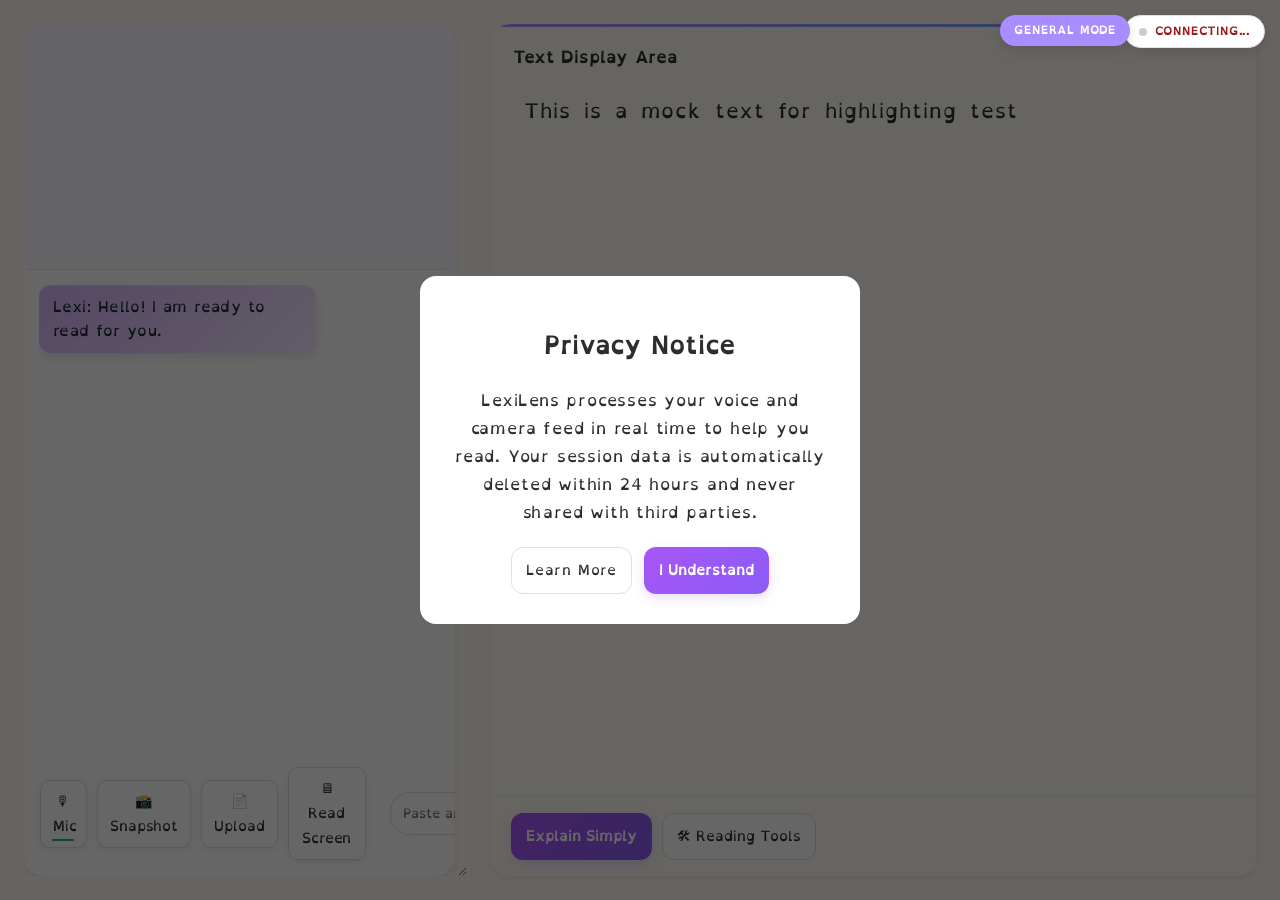
==== frontend/index.html @ 8f3a51e4 "update" ====
<!DOCTYPE html>
<html lang="en">

<head>
  <meta charset="UTF-8">
  <meta name="viewport" content="width=device-width, initial-scale=1.0">
  <title>LexiLens UI</title>

  <meta http-equiv="Content-Security-Policy" content="
default-src 'self';
img-src 'self' blob: data:;
media-src 'self' blob: mediastream:;
connect-src 'self'
http://127.0.0.1:8000
ws://127.0.0.1:8000
http://localhost:8000
ws://localhost:8000
http://127.0.0.1:5500
ws://127.0.0.1:5500;
script-src 'self' 'unsafe-inline';
style-src 'self' 'unsafe-inline';
">

  <link rel="stylesheet" href="style.css">
</head>

<body>
  <!-- Privacy Modal -->
  <div id="privacy-modal" class="modal">
    <div class="modal-content">
      <h2>Privacy Notice</h2>
      <p>
        LexiLens processes your voice and camera feed in real time to help you read.
        Your session data is automatically deleted within 24 hours and never shared with third parties.
      </p>
      <div class="modal-actions">
        <a href="https://example.com/privacy" target="_blank" class="btn-outline">Learn More</a>
        <button id="consent-btn" class="btn-primary">I Understand</button>
      </div>
    </div>
  </div>
  <div id="app" class="theme-nano">
    <div id="status-indicator" class="status-offline">Connecting...</div>
    <div id="mode-badge" class="mode-badge">General Mode</div>
    <div class="main-layout">
      <!-- Left Panel (Resizable) -->
      <div class="left-panel">
        <!-- Unified Left Card -->
        <div class="card unified-card left-unified-card">
          
          <!-- Top: Camera Feed -->
          <div class="camera-feed unified-camera">
            <div id="inline-error" class="inline-error"></div>
            <div id="snapshot-thumb" class="snapshot-thumb">
              <img id="snapshot-img" src="" alt="Snapshot Thumbnail">
            </div>
            <video id="video" autoplay muted></video>
          </div>

          <!-- Middle: Chat Log -->
          <div class="chat-history unified-chat">
            <div class="chat-scroll" id="chat-scroll">
              <div class="chat-message ai">Lexi: Hello! I am ready to read for you.</div>
            </div>
          </div>

          <!-- Bottom: Camera Controls -->
          <div class="camera-controls">
            <div class="controls-left">
              <button id="mic-btn" class="btn mic-btn" aria-label="Mic">🎙 Mic</button>
              <button id="snapshot-btn" class="btn" aria-label="Snapshot">📸 Snapshot</button>
              <button id="upload-btn" class="btn" aria-label="Upload">📄 Upload</button>
              <button id="screen-reader-btn" class="btn" aria-label="Read Screen">🖥 Read Screen</button>
              <input type="file" id="file-input" style="display: none;">
            </div>
            
            <!-- URL Input Integration -->
            <div class="url-control-group" style="flex: 1; display: flex; gap: 8px; margin: 0 12px;">
              <input type="url" id="url-input" placeholder="Paste article link here..." 
                     style="flex: 1; padding: 8px 12px; border-radius: 20px; border: 1px solid var(--border); font-family: inherit;">
              <button id="url-submit-btn" class="btn-primary" style="padding: 8px 16px; border-radius: 20px; white-space: nowrap;">Load Link</button>
            </div>

            <div class="controls-right">
              <div class="mode-wrapper">
                <button id="mode-toggle" class="btn">⚙ Mode</button>
                <div class="mode-dropdown" id="mode-dropdown">
                  <div data-mode="book">Book</div>
                  <div data-mode="form">Form</div>
                  <div data-mode="study">Study</div>
                  <div data-mode="write">Write</div>
                </div>
              </div>
            </div>
          </div>

        </div>
      </div>

      <!-- Right Panel -->
      <div class="right-panel">
        <!-- Unified Right Card -->
        <div class="card unified-card right-unified-card">
          
          <!-- Text Display Area -->
          <div class="text-display unified-text">
            <div class="panel-header" style="display: flex; justify-content: space-between; align-items: center; margin-bottom: 12px;">
              <div class="panel-title" style="margin-bottom: 0;">Text Display Area</div>
              <div class="view-toggle" style="display: none;" id="view-toggle-container">
                <button id="view-original-btn" class="btn-outline active-toggle" style="padding: 4px 8px; font-size: 12px;">📄 Original Text</button>
                <button id="view-analyzed-btn" class="btn-outline" style="padding: 4px 8px; font-size: 12px;">📝 Summary Notes</button>
              </div>
            </div>
            <div id="reading-text" style="position: relative;">
              <p>The recognized text will appear here.</p>
            </div>

            <!-- Dictation Mode UI -->
            <div id="dictation-area" class="dictation-area hidden">
              <div id="dictation-text-display" class="dictation-text">Waiting for dictation...</div>
              <div class="dictation-actions">
                <button id="dictation-clear-btn" class="btn-outline">🗑 Clear</button>
                <button id="dictation-copy-btn" class="btn-primary">📋 That's good</button>
                <button id="dictation-stop-btn" class="btn-outline">⏹ Stop</button>
              </div>
            </div>
            
            <!-- Selection Popup Button -->
            <div id="selection-popup" class="selection-popup">
              <button id="explain-selection-btn">🌟 Explain This</button>
            </div>
          </div>

          <!-- Control Buttons -->
          <div class="control-bar toolbar unified-toolbar">
            <button id="explain-btn" class="btn-primary">Explain Simply</button>
            <button id="reading-tools-btn" class="btn-outline">🛠 Reading Tools</button>
            
            <!-- Sliding Tools Panel -->
            <div id="reading-tools-panel" class="tools-panel hidden">
              <button id="focus-mode-toggle" class="btn-outline" title="Dim surrounding text">🎯 Focus Mode</button>
              <button id="ruler-toggle" class="btn-outline" title="Toggle Reading Ruler">📏 Ruler</button>
              <button id="bionic-toggle" class="btn-outline" title="Toggle Bionic Reading">📖 Bionic</button>
              <button id="font-increase" class="btn-outline">A+</button>
              <button id="font-decrease" class="btn-outline">A-</button>
              
              <div class="speed-control-wrapper" title="Voice Playback Speed">
                <div id="speed-indicator" class="speed-indicator">▶ Normal</div>
                <select id="voice-speed-select" class="btn-outline" style="padding: 9px 24px 9px 12px; appearance: none; cursor: pointer;">
                  <option value="0.7">🐢 Slow (0.7x)</option>
                  <option value="1.0" selected>▶ Normal (1.0x)</option>
                  <option value="1.2">🐇 Fast (1.2x)</option>
                  <option value="1.5">🚀 Extra Fast (1.5x)</option>
                </select>
              </div>

              <div class="color-switcher" title="Background Color">
                <button class="color-dot" data-color="#FFFDF7" style="background:#FFFDF7;" title="Cream"></button>
                <button class="color-dot" data-color="#F0F7FF" style="background:#F0F7FF;" title="Light Blue"></button>
                <button class="color-dot" data-color="#F0FFF4" style="background:#F0FFF4;" title="Light Green"></button>
                <button class="color-dot" data-color="#FFF5F5" style="background:#FFF5F5;" title="Light Pink"></button>
                <button class="color-dot" data-color="#FFFFF0" style="background:#FFFFF0;" title="Light Yellow"></button>
              </div>
            </div>
          </div>

        </div>
      </div>
    </div>
  </div>

  <div id="reading-ruler"></div>
  <script src="script.js"></script>
</body>

</html>
---- frontend/style.css ----
@font-face {
  font-family: 'OpenDyslexic';
  src: url('OpenDyslexic-Regular.woff') format('woff');
  font-weight: normal;
  font-style: normal;
  font-display: swap;
}

:root {
  --bg: #FFF8F0;
  --panel: #FFFFFF;
  --text-strong: #2d2d2d;
  --text-subtle: #5a5a5a;
  --border: #E5E0D8;

  --g1: #A98CFF;
  --g2: #6EA8FF;

  --radius-lg: 20px;
  --shadow-1: 0 2px 6px rgba(0,0,0,0.06);
  --shadow-2: 0 10px 20px rgba(17, 24, 39, 0.06);

  --dyslexic-font: 'OpenDyslexic', 'Comic Sans MS', 'Trebuchet MS', sans-serif;
}


/* ================= RESET & BASE ================= */
body {
  margin: 0;
  font-family: var(--dyslexic-font);
  background: var(--bg);
  color: var(--text-strong);
  letter-spacing: 0.05em;
  -webkit-font-smoothing: antialiased;
  -moz-osx-font-smoothing: grayscale;
}

/* ================= MAIN LAYOUT ================= */
.main-layout {
  display: flex;
  gap: 24px;
  padding: 24px;
  height: 100vh;
  box-sizing: border-box;
  overflow: hidden;
}

/* ================= LEFT PANEL (Resizable) ================= */
.left-panel {
  display: flex;
  flex-direction: column;
  width: 35%; /* Default width */
  min-width: 250px; /* Prevent shrinking too much */
  max-width: 60%; /* Prevent expanding too much */
  resize: horizontal; /* Enables native dragging on the right edge */
  overflow: auto; /* Required for resize to work */
  padding-right: 12px; /* Breathing room for the drag handle */
}

/* ================= RIGHT PANEL ================= */
.right-panel {
  display: flex;
  flex-direction: column;
  flex: 1; /* Takes up remaining space */
  min-width: 0;
  height: 100%;
}

/* ================= UNIFIED CARDS ================= */
.unified-card {
  display: flex;
  flex-direction: column;
  background: #ffffff;
  border-radius: var(--radius-lg);
  box-shadow: var(--shadow-1);
  height: 100%;
  overflow: hidden;
}

    

.right-unified-card {
  background: #FFFDF7; /* Warmer background for reading */
}

/* ================= CAMERA CARD (Now just content) ================= */
.unified-camera {
  padding: 16px 16px 4px 16px; /* Top, Right, Bottom, Left. Bottom is smaller because chat is below it */
}

.camera-feed {
  position: relative;
  display: grid;
  place-items: center;
  border-radius: 12px;
  overflow: hidden;
  background: #FAFBFF;
  aspect-ratio: 16 / 9;
}
.camera-feed { box-shadow: 0 1px 0 rgba(0,0,0,0.06); }
.camera-feed::after { display:none; }

#video {
  width: 100%;
  height: 100%;
  object-fit: contain;
  background: #FAFBFF;
  border-radius: 16px;
}

/* ================= OVERLAY BUTTONS ================= */
.camera-overlay { position: static; bottom: auto; left: auto; }

.btn {
  min-height: 44px;
  padding: 10px 14px;
  border-radius: 14px;
  border: 1px solid var(--border);
  cursor: pointer;
  font-size: 14px;
  font-family: var(--dyslexic-font);
  background: #fff;
  color: var(--text-strong);
  box-shadow: var(--shadow-1);
  transition: background .2s ease, border-color .2s ease, transform .12s ease;
}
.btn:hover {
  background: linear-gradient(120deg, #F2EDFF, #ECF4FF);
  border-color: #DAD5FF;
  transform: translateY(-1px);
}

.mic-btn {
  background: #fff;
  border: 1px solid var(--border);
  color: var(--text-strong);
  position: relative;
  overflow: hidden;
  transition: transform .2s ease, background .2s ease, border-color .2s ease, color .2s ease;
}
.mic-btn::before {
  content: "";
  position: absolute;
  bottom: 6px;
  left: 50%;
  width: 22px;
  height: 2px;
  background: #10b981;
  border-radius: 4px;
  transform: translateX(-50%);
  transition: all .08s linear;
}
.mic-btn.recording {
  background: #F6FFFA;
  border-color: #BBF7D0;
  color: #065f46;
  box-shadow:
    0 0 0 3px rgba(16,185,129,0.08),
    var(--shadow-1);
}
.mic-btn.recording::before {
  height: calc(2px + (var(--energy, 0) * 16px));
  opacity: 0.9;
}

.mic-btn.silent::before {
  height: 2px !important;
  opacity: 0.5;
}
@keyframes pulse {
  0%   { transform: translateX(-50%) scale(1);   opacity: .35; }
  50%  { transform: translateX(-50%) scale(1.8); opacity: .8;  }
  100% { transform: translateX(-50%) scale(1);   opacity: .35; }
}

.camera-frame {
  background: #fff;
  border-radius: 16px;
  padding: 12px 12px 10px;
  display: grid;
  grid-template-rows: minmax(0, 1fr) auto;
  gap: 10px;
  width: 100%;
}

/* ================= RIGHT PANEL ================= */
.right-panel {
  display: flex;
  flex-direction: column;
  gap: 12px;
  min-height: 0;
  padding-top: 0;
}

.panel-title {
  font-weight: bold;
  font-size: 16px;
  margin-bottom: 12px;
}

/* ================= TEXT DISPLAY (Phase 2 Formats) ================= */
.text-display {
  position: relative;
  padding: 20px 22px 24px;
  flex: 1;
  display: flex;
  flex-direction: column;
  overflow-y: auto;
  overflow-x: hidden; /* Prevent horizontal scroll from overflowing tooltips */
}

#reading-text {
  font-family: var(--dyslexic-font);
  font-size: 20px;
  line-height: 1.8;
  max-width: 700px;
  margin: 0;
  padding: 10px;
  min-height: 150px;
  letter-spacing: 0.05em;
  word-spacing: 0.1em;
  transition: background 0.2s, outline 0.2s;
}

#reading-text.dragover {
  background: rgba(169, 140, 255, 0.1);
  outline: 2px dashed #A98CFF;
  border-radius: 8px;
}

.text-display::before {
  content: "";
  position: absolute;
  top: 0; left: 0; right: 0; height: 3px;
  border-radius: var(--radius-lg) var(--radius-lg) 0 0;
  background: linear-gradient(90deg, var(--g1), var(--g2));
}

/* Word spans — more clickable area for dyslexic users */
.word {
  padding: 2px 1px;
  cursor: pointer;
  border-radius: 4px;
  transition: background 0.15s ease;
  position: relative; /* Anchor for tooltips */
}
.word:hover {
  background: rgba(169, 140, 255, 0.1);
}

/* Bionic Reading bolding */
.word b {
  font-weight: 700;
  color: #111; /* Slightly darker than normal text for better contrast */
}

/* ================= CHAT HISTORY ================= */
.chat-history {
  padding: 15px 15px 15px 15px;
  display: flex;
  flex-direction: column;
  flex: 1;
  min-height: 0;
  overflow: hidden;
  border-top: 1px solid rgba(0,0,0,0.05); /* Separator inside left card */
}

.chat-scroll {
  flex: 1;
  overflow-y: auto;
  display: flex;
  flex-direction: column;
  gap: 12px;
  scroll-behavior: smooth;
}

/* ================= CHAT MESSAGES BASE ================= */
.chat-message {
  padding: 10px 14px;
  border-radius: 12px;
  max-width: 62%;
  font-size: 15px;
  line-height: 1.6;
  letter-spacing: 0.03em;
  word-wrap: break-word;
  animation: fadeIn 0.25s ease;
  transition: all 0.2s ease;
  box-shadow: 0 2px 8px rgba(0,0,0,0.06);
  margin: 0;
}

/* ================= AI BUBBLE (left) ================= */
.chat-message.ai {
  align-self: flex-start;
  margin-right: auto;
  margin-left: 0;
  background: linear-gradient(135deg, #d8b4fe 0%, #f3e8ff 100%);
  color: #1f2933;
  box-shadow:
    inset 0 1px 2px rgba(255,255,255,0.3),
    0 3px 10px rgba(0,0,0,0.1);
  backdrop-filter: blur(4px);
}

/* ================= USER BUBBLE (right) ================= */
.chat-message.user {
  align-self: flex-end;
  margin-left: auto;
  margin-right: 0;
  background: rgba(75,85,99,0.2);
  color: #1f2933;
  backdrop-filter: blur(6px);
  -webkit-backdrop-filter: blur(6px);
  box-shadow:
    inset 0 1px 2px rgba(255,255,255,0.2),
    0 3px 10px rgba(0,0,0,0.1);
}

/* ================= HOVER EFFECT ================= */
.chat-message:hover {
  transform: translateY(-1px) scale(1.01);
  box-shadow: 0 4px 12px rgba(0,0,0,0.15);
}

/* ================= FADE-IN ANIMATION ================= */
@keyframes fadeIn {
  from { opacity: 0; transform: translateY(4px); }
  to   { opacity: 1; transform: translateY(0); }
}

/* ================= SCROLLBAR ================= */
.chat-history::-webkit-scrollbar {
  width: 8px;
}
.chat-history::-webkit-scrollbar-thumb {
  background: rgba(0,0,0,0.2);
  border-radius: 4px;
}
.text-display::-webkit-scrollbar {
  width: 8px;
}
.text-display::-webkit-scrollbar-thumb {
  background: rgba(0,0,0,0.2);
  border-radius: 4px;
}


/* ================= ACTIVE WORD HIGHLIGHT ================= */
.active-word {
  background: #F9E79F;
  border-radius: 3px;
  transition: 0.15s;
}

/* ================= ACTIVE SENTENCE HIGHLIGHT ================= */
.sentence {
  display: inline;
  transition: background 0.3s ease, box-shadow 0.3s ease, opacity 0.3s ease, transform 0.3s ease;
  border-radius: 6px;
  padding: 2px 0;
}

.active-sentence {
  background: linear-gradient(135deg, rgba(169, 140, 255, 0.15), rgba(110, 168, 255, 0.15));
  box-shadow: 0 0 0 4px rgba(169, 140, 255, 0.08);
  border-radius: 6px;
  padding: 2px 4px;
}

/* ================= FOCUS MODE (Dyslexia/ADHD) ================= */
.text-display.focus-mode-active .sentence {
  opacity: 0.25; /* Dim all sentences by default */
  filter: blur(0.5px); /* Slight blur reduces cognitive distraction */
}

/* Brighten the active sentence, or whatever sentence the user hovers over */
.text-display.focus-mode-active .sentence.active-sentence,
.text-display.focus-mode-active .sentence:hover {
  opacity: 1 !important;
  filter: blur(0) !important;
  transform: scale(1.02);
  display: inline-block; /* Required for transform scale to work on text */
  margin: 0 4px; /* Compensate for the scale so text doesn't overlap violently */
}

/* ================= CONTROL BAR ================= */
.unified-toolbar {
  position: relative; /* Anchor for the sliding panel */
}

.control-bar {
  display: flex;
  gap: 10px;
  margin-top: auto;
  padding: 16px 20px;
  border-top: 1px solid rgba(0,0,0,0.05); /* Separator from text area */
  background: #FFFDF7;
  z-index: 10;
}

/* ================= SLIDING TOOLS PANEL ================= */
.tools-panel {
  display: flex;
  gap: 10px;
  position: absolute;
  bottom: 100%; /* Sits exactly above the control bar */
  left: 0;
  width: 100%;
  padding: 16px 20px;
  background: #ffffff;
  border-top: 1px solid var(--border);
  box-shadow: 0 -4px 12px rgba(0,0,0,0.05);
  border-radius: 16px 16px 0 0;
  box-sizing: border-box;
  
  /* Sliding Animation */
  transform: translateY(10px);
}

.hidden {
  display: none !important;
}

.tools-panel.active {
  transform: translateY(0);
  opacity: 1;
  pointer-events: auto;
  visibility: visible;
}

.btn-primary {
  padding: 10px 14px;
  border-radius: 12px;
  border: 1px solid transparent;
  background: linear-gradient(135deg, #a855f7 0%, #8b5cf6 100%);
  color: white;
  cursor: pointer;
  font-size: 14px;
  font-family: var(--dyslexic-font);
  font-weight: bold;
  box-shadow: 0 4px 12px rgba(139, 92, 246, 0.2);
  transition: transform .15s ease, box-shadow .15s ease;
}
.btn-primary:hover {
  transform: translateY(-2px);
  box-shadow: 0 6px 16px rgba(139, 92, 246, 0.3);
}

.btn-outline {
  padding: 10px 14px;
  border-radius: 12px;
  border: 1px solid var(--border);
  background: #fff;
  color: var(--text-strong);
  cursor: pointer;
  font-size: 14px;
  font-family: var(--dyslexic-font);
  font-weight: 500;
  transition: background .2s ease, border-color .2s ease, transform .12s ease;
}
.btn-outline:hover {
  background: linear-gradient(120deg, #F2EDFF, #ECF4FF);
  border-color: #DAD5FF;
}

.btn-outline.active-toggle {
  background: #F2EDFF;
  border-color: #DAD5FF;
  color: #6d28d9;
}

.mode-wrapper {
  position: relative;
}

.mode-dropdown {
  position: absolute;
  bottom: 60px;
  left: 0;
  background: #fff;
  border: 1px solid var(--border);
  border-radius: 14px;
  padding: 8px;
  display: none;
  flex-direction: column;
  min-width: 140px;
  box-shadow: var(--shadow-2);
}
.mode-dropdown div {
  padding: 8px 10px;
  color: var(--text-strong);
  cursor: pointer;
  font-size: 14px;
  border-radius: 8px;
}
.mode-dropdown div:hover {
  background: linear-gradient(120deg, #F2EDFF, #ECF4FF);
}

/* ===== Snapshot thumbnail ===== */
#snapshot-thumb {
  position: absolute;
  top: 10px;
  right: 10px;
  width: 230px;
  height: 170px;
  overflow: hidden;
  display: none;
  z-index: 100;
  border-radius: 12px;
  border: 1px solid transparent;
  background:
    linear-gradient(#fff, #fff) padding-box,
    linear-gradient(120deg, var(--g1), var(--g2)) border-box;
  box-shadow: var(--shadow-1);
}
#snapshot-img {
  width: 100%;
  height: 100%;
  object-fit: cover;
}

.modal {
  position: fixed;
  inset: 0;
  background: rgba(0,0,0,0.6);
  display: none;
  justify-content: center;
  align-items: center;
  z-index: 999;
  opacity: 0;
  transition: opacity 0.3s ease;
}

.modal.show {
  display: flex;
  opacity: 1;
}

.modal-content {
  background: white;
  padding: 30px;
  border-radius: 16px;
  width: 380px;
  text-align: center;
  transform: scale(0.9);
  transition: transform 0.3s ease;
}

.modal.show .modal-content {
  transform: scale(1);
}


.inline-error {
  position: absolute;
  top: 12px;
  right: 12px;
  background: rgba(239, 68, 68, 0.9);
  color: white;
  font-size: 12px;
  padding: 6px 10px;
  border-radius: 6px;
  display: none;
  z-index: 200;
  box-shadow: 0 4px 12px rgba(0,0,0,0.25);
  animation: fadeIn 0.2s ease;
}

.camera-controls {
  display: flex;
  align-items: center;
  justify-content: space-between;
  gap: 12px;
  padding: 12px 16px 16px; /* Added breathing room as per user request */
  background: transparent;
  border: none;
  border-radius: 0;
}

.camera-controls .controls-left,
.camera-controls .controls-right {
  display: flex;
  align-items: center;
  gap: 10px;
}

.camera-controls .btn {
  min-height: 40px;
  padding: 8px 12px;
  border-radius: 10px;
}

.camera-controls .mode-wrapper { position: relative; }

/* ================= SMART ANALYSIS (Feature A) ================= */

/* Difficult Word with Tooltip */
.difficult-word {
  position: relative;
  text-decoration: underline;
  text-decoration-color: #A98CFF;
  text-decoration-thickness: 3px;
  text-underline-offset: 4px;
  cursor: help;
  color: #5b21b6;
  font-weight: 600;
  transition: background 0.2s;
  padding: 2px 4px;
  border-radius: 4px;
}

.difficult-word:hover {
  background: rgba(169, 140, 255, 0.25);
  border-radius: 4px;
}

/* Tooltip */
.difficult-word {
  cursor: help;
}
.tooltip {
  visibility: hidden;
  opacity: 0;
  position: fixed; /* Must be fixed since we use getBoundingClientRect values */
  margin-top: 8px; /* Adds space for the arrow */
  background: #1f2933;
  color: #fff;
  text-align: left;
  padding: 10px 14px;
  border-radius: 10px;
  font-size: 14px;
  font-weight: 400;
  line-height: 1.5;
  white-space: normal; /* Allow wrapping */
  width: max-content;
  max-width: 280px; /* Force wrap if too long */
  box-shadow: 0 4px 12px rgba(0,0,0,0.15);
  transition: all 0.2s ease;
  z-index: 1000;
  pointer-events: none;
}

.tooltip::after {
  content: "";
  position: absolute;
  bottom: 100%; /* Arrow points up from the top edge */
  left: var(--arrow-left, 50%); 
  margin-left: var(--arrow-margin, -6px);
  border-width: 6px;
  border-style: solid;
  border-color: transparent transparent #1f2933 transparent;
}

.difficult-word:hover .tooltip {
  visibility: visible;
  opacity: 1;
}

/* View Toggles */
.active-toggle {
  background: linear-gradient(120deg, #F2EDFF, #ECF4FF) !important;
  border-color: #DAD5FF !important;
  font-weight: bold;
}

/* Selection Popup */
.selection-popup {
  position: fixed;
  display: none;
  background: #fff;
  border: 1px solid var(--border);
  box-shadow: 0 4px 15px rgba(0,0,0,0.1);
  border-radius: 12px;
  padding: 4px;
  z-index: 9999;
  transform: translate(-50%, -10px);
  animation: fadeInUp 0.2s ease forwards;
}

@keyframes fadeInUp {
  from { opacity: 0; transform: translate(-50%, 0); }
  to { opacity: 1; transform: translate(-50%, -10px); }
}

.selection-popup button {
  background: none;
  border: none;
  padding: 8px 14px;
  font-size: 13px;
  font-family: var(--dyslexic-font);
  font-weight: 500;
  color: var(--text-strong);
  cursor: pointer;
  border-radius: 8px;
  transition: background 0.2s;
  display: flex;
  align-items: center;
  gap: 6px;
}

.selection-popup button:hover {
  background: linear-gradient(120deg, #F2EDFF, #ECF4FF);
  color: #5b21b6;
}

/* ================= STATUS INDICATOR ================= */
#status-indicator {
  position: fixed;
  top: 15px;
  right: 15px;
  padding: 6px 14px;
  border-radius: 20px;
  font-size: 11px;
  font-weight: 700;
  text-transform: uppercase;
  z-index: 10000;
  box-shadow: 0 4px 12px rgba(0,0,0,0.1);
  display: flex;
  align-items: center;
  gap: 8px;
  background: white;
  border: 1px solid var(--border);
  transition: all 0.3s ease;
  pointer-events: none;
}
#status-indicator::before {
  content: '';
  width: 8px;
  height: 8px;
  border-radius: 50%;
  background: #ccc;
}
.status-online { color: #166534; }
.status-online::before { background: #22c55e; box-shadow: 0 0 8px #22c55e; }
.status-offline { color: #991b1b; }
.status-offline::before { background: #ef4444; }
.status-reconnecting { color: #92400e; }
.status-reconnecting::before { background: #f59e0b; animation: lexi-blink 1s infinite; }
@keyframes lexi-blink {
  0% { opacity: 1; }
  50% { opacity: 0.4; }
  100% { opacity: 1; }
}

/* ================= READING RULER (SCREEN CURTAIN) ================= */
#reading-ruler {
  position: fixed;
  left: 0;
  right: 0;
  height: 50px;
  background: transparent;
  box-shadow: 0 0 0 9999px rgba(0, 0, 0, 0.4); 
  border-top: 2px solid rgba(169, 140, 255, 0.8);
  border-bottom: 2px solid rgba(169, 140, 255, 0.8);
  pointer-events: none;
  z-index: 50;
  display: none; 
}

#reading-ruler.active {
  display: block;
}

/* ================= URL INPUT ================= */
.url-field:focus {
  outline: none;
  border-color: #A98CFF !important;
  box-shadow: 0 0 0 2px rgba(169, 140, 255, 0.2);
}
.url-field {
  transition: all 0.2s ease;
  background: white;
}

/* ================= COLOR SWITCHER ================= */
.color-switcher {
  display: flex;
  gap: 8px;
  align-items: center;
  margin-left: auto; /* Push to the right */
  padding-left: 12px;
  border-left: 1px solid var(--border);
}

.color-dot {
  width: 24px;
  height: 24px;
  border-radius: 50%;
  border: 2px solid var(--border);
  cursor: pointer;
  padding: 0;
  transition: transform 0.2s, box-shadow 0.2s;
  box-shadow: inset 0 2px 4px rgba(0,0,0,0.05);
}

.color-dot:hover {
  transform: scale(1.15);
}

.color-dot.active {
  border-color: #A98CFF;
  box-shadow: 0 0 0 2px rgba(169, 140, 255, 0.3);
}

/* ================= PHASE 3 ADDITIONS ================= */

/* Mode Badge */
.mode-badge {
  position: fixed;
  top: 15px;
  right: 150px; /* Offset from status indicator */
  padding: 6px 14px;
  border-radius: 20px;
  font-size: 11px;
  font-weight: 700;
  text-transform: uppercase;
  z-index: 10000;
  box-shadow: 0 4px 12px rgba(0,0,0,0.1);
  background: #A98CFF;
  color: white;
  transition: all 0.3s ease;
}

.mode-badge.mode-book { background: #8b5cf6; } 
.mode-badge.mode-form { background: #3b82f6; } 
.mode-badge.mode-study { background: #10b981; } 
.mode-badge.mode-write { background: #f59e0b; } 

/* Modal Actions */
.modal-actions {
  display: flex;
  gap: 12px;
  justify-content: center;
  margin-top: 20px;
}

.modal-actions .btn-outline {
  display: inline-flex;
  align-items: center;
  text-decoration: none;
}

/* Speed Indicator */
.speed-indicator {
  font-size: 12px;
  font-weight: bold;
  color: #6d28d9;
  margin-bottom: 4px;
  text-align: center;
}

/* Dictation UI */
.dictation-area {
  margin-top: 20px;
  background: white;
  border-radius: 16px;
  padding: 24px;
  box-shadow: var(--shadow-2);
  border: 1px solid var(--border);
}

.dictation-text {
  font-family: Arial, sans-serif;
  font-size: 22px;
  line-height: 2.0;
  color: #1a1a1a;
  min-height: 120px;
  margin-bottom: 20px;
  white-space: pre-wrap;
}

.dictation-actions {
  display: flex;
  justify-content: flex-end;
  gap: 12px;
}

/* Mobile Responsiveness */
@media (max-width: 768px) {
  .main-layout {
    flex-direction: column;
    height: auto;
    overflow-y: auto;
    padding: 12px;
  }
  
  .left-panel, .right-panel {
    width: 100%;
    max-width: 100%;
    resize: none;
    height: auto;
    padding: 0;
  }
  
  .left-panel { margin-bottom: 16px; }

  #status-indicator, .mode-badge {
    position: static;
    display: inline-flex;
    margin: 5px;
  }
  
  #app {
     padding-top: 60px; /* Space for sticky/static badges */
  }

  .camera-controls {
    flex-direction: column;
    gap: 8px;
    padding: 12px;
  }
  
  .url-control-group {
    width: 100%;
    margin: 8px 0 !important;
  }
}
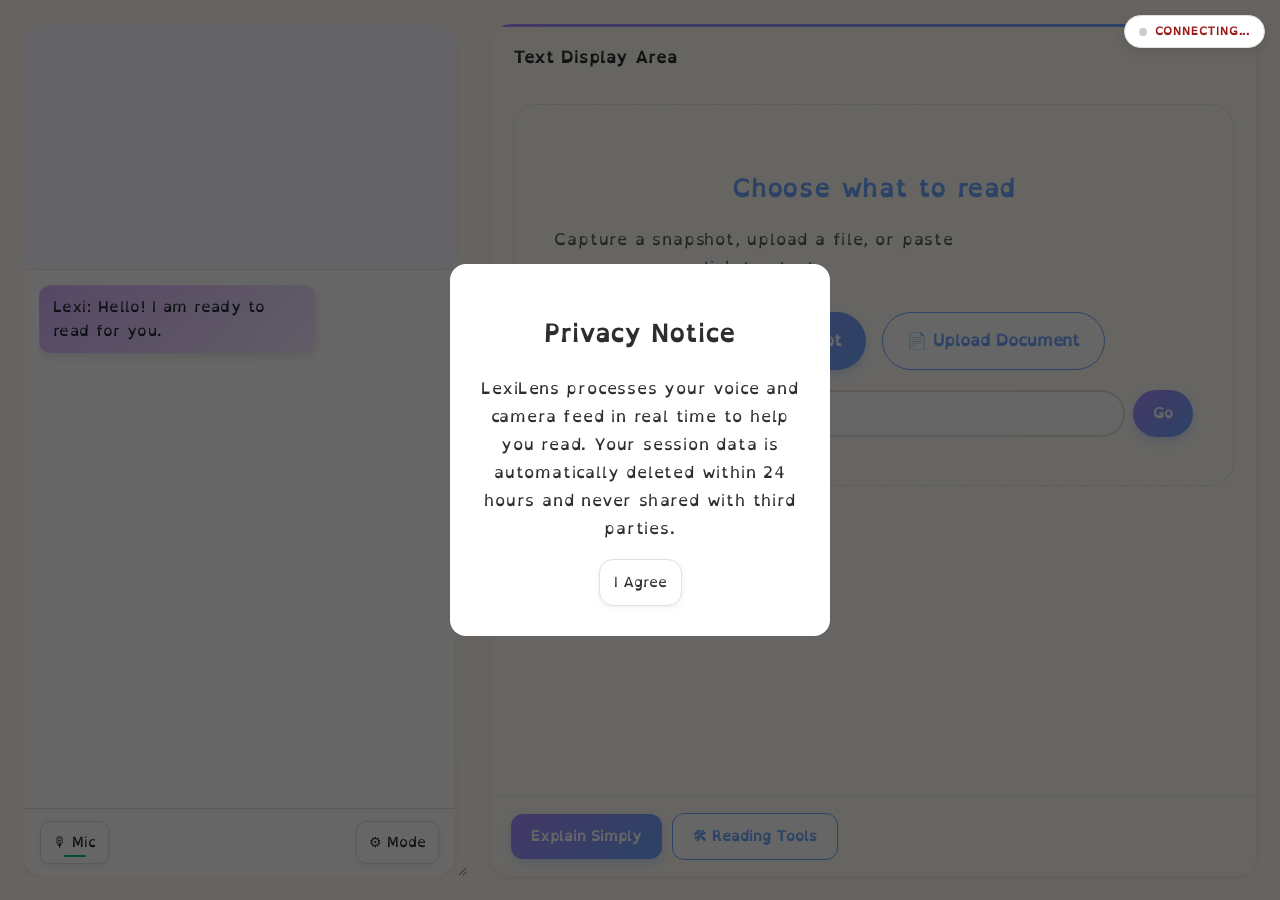
==== commit ad048996: "update latest version" ====
--- a/frontend/index.html
+++ b/frontend/index.html
@@ -33,15 +33,11 @@
         LexiLens processes your voice and camera feed in real time to help you read.
         Your session data is automatically deleted within 24 hours and never shared with third parties.
       </p>
-      <div class="modal-actions">
-        <a href="https://example.com/privacy" target="_blank" class="btn-outline">Learn More</a>
-        <button id="consent-btn" class="btn-primary">I Understand</button>
-      </div>
+      <button id="consent-btn" class="btn">I Agree</button>
     </div>
   </div>
   <div id="app" class="theme-nano">
     <div id="status-indicator" class="status-offline">Connecting...</div>
-    <div id="mode-badge" class="mode-badge">General Mode</div>
     <div class="main-layout">
       <!-- Left Panel (Resizable) -->
       <div class="left-panel">
@@ -64,30 +60,19 @@
             </div>
           </div>
 
-          <!-- Bottom: Camera Controls -->
+          <!-- Bottom: Action Controls -->
           <div class="camera-controls">
             <div class="controls-left">
               <button id="mic-btn" class="btn mic-btn" aria-label="Mic">🎙 Mic</button>
-              <button id="snapshot-btn" class="btn" aria-label="Snapshot">📸 Snapshot</button>
-              <button id="upload-btn" class="btn" aria-label="Upload">📄 Upload</button>
-              <button id="screen-reader-btn" class="btn" aria-label="Read Screen">🖥 Read Screen</button>
-              <input type="file" id="file-input" style="display: none;">
+              <button id="change-source-btn" class="btn btn-outline" style="display: none;">🔄 Change Source</button>
             </div>
             
-            <!-- URL Input Integration -->
-            <div class="url-control-group" style="flex: 1; display: flex; gap: 8px; margin: 0 12px;">
-              <input type="url" id="url-input" placeholder="Paste article link here..." 
-                     style="flex: 1; padding: 8px 12px; border-radius: 20px; border: 1px solid var(--border); font-family: inherit;">
-              <button id="url-submit-btn" class="btn-primary" style="padding: 8px 16px; border-radius: 20px; white-space: nowrap;">Load Link</button>
-            </div>
-
             <div class="controls-right">
               <div class="mode-wrapper">
                 <button id="mode-toggle" class="btn">⚙ Mode</button>
                 <div class="mode-dropdown" id="mode-dropdown">
-                  <div data-mode="book">Book</div>
+                  <div data-mode="read">Read</div>
                   <div data-mode="form">Form</div>
-                  <div data-mode="study">Study</div>
                   <div data-mode="write">Write</div>
                 </div>
               </div>
@@ -111,17 +96,83 @@
                 <button id="view-analyzed-btn" class="btn-outline" style="padding: 4px 8px; font-size: 12px;">📝 Summary Notes</button>
               </div>
             </div>
-            <div id="reading-text" style="position: relative;">
+            <div id="read-source-selector" class="form-source-selector">
+              <h3>Choose what to read</h3>
+              <p>Capture a snapshot, upload a file, or paste a link to start.</p>
+              <div class="source-buttons" style="flex-wrap: wrap;">
+                <button id="read-snapshot-btn" class="btn-primary">📸 Camera Snapshot</button>
+                <button id="read-upload-btn" class="btn-outline">📄 Upload Document</button>
+              </div>
+              <div class="url-control-group" style="margin-top: 20px; display: flex; gap: 8px;">
+                <input type="url" id="url-input" placeholder="Paste article link here..." 
+                       style="flex: 1; padding: 10px 15px; border-radius: 25px; border: 2px solid var(--border); font-family: inherit;">
+                <button id="url-submit-btn" class="btn-primary" style="border-radius: 25px;">Go</button>
+              </div>
+              <input type="file" id="file-input" style="display: none;">
+            </div>
+
+            <div id="reading-text" style="position: relative; display: none;">
               <p>The recognized text will appear here.</p>
             </div>
 
-            <!-- Dictation Mode UI -->
-            <div id="dictation-area" class="dictation-area hidden">
-              <div id="dictation-text-display" class="dictation-text">Waiting for dictation...</div>
-              <div class="dictation-actions">
-                <button id="dictation-clear-btn" class="btn-outline">🗑 Clear</button>
-                <button id="dictation-copy-btn" class="btn-primary">📋 That's good</button>
-                <button id="dictation-stop-btn" class="btn-outline">⏹ Stop</button>
+            <!-- Write Mode Panel -->
+            <div id="write-mode-panel" class="write-mode-panel" style="display: none;">
+              <div class="write-controls-top">
+                <div class="undo-redo-group">
+                  <button id="write-undo-btn" class="icon-btn" title="Undo">↩️</button>
+                  <button id="write-redo-btn" class="icon-btn" title="Redo">↪️</button>
+                </div>
+              </div>
+              
+              <div class="write-input-area" style="position: relative;">
+                <textarea id="write-textarea" placeholder="Start typing or use the mic..."></textarea>
+                <div id="write-highlight-overlay" class="highlight-overlay"></div>
+                <div id="word-predictions" class="word-predictions"></div>
+              </div>
+              <div id="prediction-bar" class="prediction-bar"></div>
+
+              <div class="write-actions">
+                <button id="write-stt-btn" class="btn mic-btn" title="Convert your voice to text">🎙 Speak</button>
+                <button id="write-ai-btn" class="btn btn-primary" title="Say 'Lexi, help me write...'">✨ AI Write</button>
+                <button id="write-readback-btn" class="btn" title="Listen to your text">🔊 Read Back</button>
+              </div>
+
+              <div id="ai-suggestions" class="ai-suggestions" style="display: none;">
+                <div class="suggestion-header">💡 AI Suggestions</div>
+                <div id="suggestion-list"></div>
+              </div>
+            </div>
+
+            <!-- Form Mode Panel -->
+            <div id="form-mode-panel" class="form-mode-panel" style="display: none;">
+              <!-- Source Selection (Initial State) -->
+              <div id="form-source-selector" class="form-source-selector">
+                <h3>Select Form Source</h3>
+                <p>Upload a photo of your form or share your screen for live guidance.</p>
+                <div class="source-buttons">
+                  <button id="form-share-btn" class="btn-primary">🖥️ Share Screen</button>
+                  <button id="form-upload-btn" class="btn-outline">📁 Upload Image</button>
+                </div>
+              </div>
+
+              <!-- Active Form View (Hidden by default) -->
+              <div id="form-active-view" class="form-active-view" style="display: none;">
+                <div class="form-view-header">
+                   <span id="form-view-status">Live Guidance Active</span>
+                   <button id="form-switch-source" class="btn-text">🔄 Switch Source</button>
+                </div>
+                <div id="form-visual-container" class="form-visual-container">
+                   <!-- Captured image or screen video will go here -->
+                   <video id="form-screen-video" autoplay playsinline style="display: none;"></video>
+                   <img id="form-upload-img" style="display: none;">
+                </div>
+                
+                <div class="form-assistant-overlay">
+                   <div id="form-lexi-assistant" class="floating-lexi-btn" title="Ask Lexi about this form">
+                      <div class="lexi-avatar"></div>
+                      <span>Lexi Help</span>
+                   </div>
+                </div>
               </div>
             </div>
             
@@ -131,9 +182,11 @@
             </div>
           </div>
 
-          <!-- Control Buttons -->
           <div class="control-bar toolbar unified-toolbar">
-            <button id="explain-btn" class="btn-primary">Explain Simply</button>
+            <div class="explain-group" style="display: flex; gap: 8px; align-items: center;">
+              <button id="explain-btn" class="btn-primary">Explain Simply</button>
+              <button id="stop-explain-btn" class="btn btn-stop" title="Stop Explanation" style="display: none; width: 44px; height: 44px; min-width: 44px; border-radius: 50%; padding: 0; background: #ff4d4d; color: white; border: none; font-size: 18px; line-height: 1;">⏹</button>
+            </div>
             <button id="reading-tools-btn" class="btn-outline">🛠 Reading Tools</button>
             
             <!-- Sliding Tools Panel -->
@@ -145,12 +198,12 @@
               <button id="font-decrease" class="btn-outline">A-</button>
               
               <div class="speed-control-wrapper" title="Voice Playback Speed">
-                <div id="speed-indicator" class="speed-indicator">▶ Normal</div>
                 <select id="voice-speed-select" class="btn-outline" style="padding: 9px 24px 9px 12px; appearance: none; cursor: pointer;">
-                  <option value="0.7">🐢 Slow (0.7x)</option>
-                  <option value="1.0" selected>▶ Normal (1.0x)</option>
-                  <option value="1.2">🐇 Fast (1.2x)</option>
-                  <option value="1.5">🚀 Extra Fast (1.5x)</option>
+                  <option value="1.0">🐌 Speed: 1.0x</option>
+                  <option value="0.9">🐌 Speed: 0.9x</option>
+                  <option value="0.8">🐌 Speed: 0.8x</option>
+                  <option value="0.7">🐌 Speed: 0.7x</option>
+                  <option value="0.6">🐌 Speed: 0.6x</option>
                 </select>
               </div>
 
--- a/frontend/style.css
+++ b/frontend/style.css
@@ -151,16 +151,22 @@
   transition: all .08s linear;
 }
 .mic-btn.recording {
-  background: #F6FFFA;
-  border-color: #BBF7D0;
-  color: #065f46;
-  box-shadow:
-    0 0 0 3px rgba(16,185,129,0.08),
-    var(--shadow-1);
-}
+  background: #ff4d4d !important;
+  color: white !important;
+  animation: pulse-red 1.5s infinite;
+  border-color: #cc0000 !important;
+}
+
 .mic-btn.recording::before {
+  background: white;
   height: calc(2px + (var(--energy, 0) * 16px));
   opacity: 0.9;
+}
+
+@keyframes pulse-red {
+  0% { box-shadow: 0 0 0 0 rgba(255, 77, 77, 0.7); }
+  70% { box-shadow: 0 0 0 10px rgba(255, 77, 77, 0); }
+  100% { box-shadow: 0 0 0 0 rgba(255, 77, 77, 0); }
 }
 
 .mic-btn.silent::before {
@@ -541,7 +547,7 @@
   background: white;
   padding: 30px;
   border-radius: 16px;
-  width: 380px;
+  width: 320px;
   text-align: center;
   transform: scale(0.9);
   transition: transform 0.3s ease;
@@ -803,116 +809,710 @@
   box-shadow: 0 0 0 2px rgba(169, 140, 255, 0.3);
 }
 
-/* ================= PHASE 3 ADDITIONS ================= */
-
-/* Mode Badge */
-.mode-badge {
+/* ================= WRITE MODE (Enhanced) ================= */
+.write-mode-panel {
+  display: flex;
+  flex-direction: column;
+  gap: 12px;
+  padding: 0 10px;
+  margin-top: -15px; /* Move it up towards display area */
+  animation: fadeIn 0.3s ease;
+}
+
+.write-header h3 {
+  margin: 0 0 4px 0;
+  color: #6d28d9;
+}
+
+.write-header p {
+  margin: 0;
+  font-size: 14px;
+  color: var(--text-subtle);
+}
+
+.write-controls-top {
+  display: flex;
+  justify-content: flex-end;
+  margin-bottom: -10px;
+}
+
+.undo-redo-group {
+  display: flex;
+  gap: 8px;
+}
+
+.icon-btn {
+  background: white;
+  border: 1px solid var(--border);
+  border-radius: 8px;
+  padding: 4px 8px;
+  cursor: pointer;
+  font-size: 18px;
+  transition: all 0.2s;
+}
+
+.icon-btn:hover {
+  background: #f8fafc;
+  border-color: var(--g1);
+  transform: translateY(-1px);
+}
+
+.icon-btn:disabled {
+  opacity: 0.3;
+  cursor: default;
+}
+
+.write-input-area {
+  position: relative;
+  display: flex;
+  flex-direction: column;
+  gap: 10px;
+}
+
+#write-textarea {
+  position: relative;
+  z-index: 2; /* Textarea is in the middle */
+  background: transparent !important;
+  width: 100%;
+  min-height: 120px;
+  padding: 16px;
+  font-family: var(--dyslexic-font);
+  font-size: 20px;
+  line-height: 1.6;
+  border: 2px solid var(--border);
+  border-radius: 16px;
+  resize: vertical;
+  transition: border-color 0.2s;
+  letter-spacing: 0.05em;
+  color: #334155;
+  caret-color: var(--g1);
+}
+
+.highlight-overlay {
+  position: absolute;
+  top: 0;
+  left: 0;
+  width: 100%;
+  height: 100%;
+  padding: 16px;
+  font-family: var(--dyslexic-font);
+  font-size: 20px;
+  line-height: 1.6;
+  letter-spacing: 0.05em;
+  color: transparent;
+  pointer-events: none;
+  white-space: pre-wrap;
+  word-wrap: break-word;
+  z-index: 3; /* Overlay on TOP but transparent/passthrough */
+  border: 2px solid transparent;
+  overflow: hidden;
+}
+
+.error-hint {
+  text-decoration: underline wavy #ef4444;
+  text-decoration-thickness: 2px;
+  padding-bottom: 2px;
+  pointer-events: auto; /* Only these parts catch the mouse */
+  cursor: help;
+}
+
+#write-textarea:focus {
+  outline: none;
+  border-color: var(--g1);
+  box-shadow: 0 0 0 4px rgba(169, 140, 255, 0.1);
+}
+
+.word-predictions {
+  display: flex;
+  flex-wrap: wrap;
+  gap: 8px;
+  min-height: 38px;
+}
+
+.prediction-tag {
+  padding: 6px 14px;
+  background: #f3f4f6;
+  border-radius: 20px;
+  font-size: 14px;
+  cursor: pointer;
+  transition: all 0.2s;
+  border: 1px solid transparent;
+}
+
+.prediction-tag:hover {
+  background: #e5e7eb;
+  border-color: var(--border);
+  transform: translateY(-1px);
+}
+
+.write-actions {
+  display: flex;
+  gap: 12px;
+}
+
+.ai-suggestions {
+  background: #f5f3ff;
+  border: 1px solid #ddd6fe;
+  border-radius: 12px;
+  padding: 16px;
+  animation: slideInUp 0.3s ease;
+}
+
+.suggestion-header {
+  font-weight: bold;
+  font-size: 14px;
+  color: #7c3aed;
+  margin-bottom: 8px;
+  display: flex;
+  align-items: center;
+  gap: 6px;
+}
+
+.suggestion-item {
+  font-size: 15px;
+  line-height: 1.5;
+  color: #4c1d95;
+  padding: 8px;
+  border-bottom: 1px solid rgba(124, 58, 237, 0.1);
+}
+
+.suggestion-item:last-child {
+  border-bottom: none;
+}
+
+@keyframes slideInUp {
+  from { transform: translateY(10px); opacity: 0; }
+  to { transform: translateY(0); opacity: 1; }
+}
+
+/* --- Suggestion Tooltip --- */
+.suggestion-tooltip {
   position: fixed;
-  top: 15px;
-  right: 150px; /* Offset from status indicator */
+  z-index: 9999;
+  background: white;
+  border: 2px solid var(--g1);
+  border-radius: 12px;
+  padding: 10px 14px;
+  box-shadow: var(--shadow-lg);
+  font-family: var(--dyslexic-font);
+  font-size: 16px;
+  max-width: 250px;
+  pointer-events: none;
+  animation: fadeIn 0.2s ease;
+}
+
+.suggestion-tooltip .label {
+  display: block;
+  font-size: 12px;
+  color: var(--text-subtle);
+  margin-bottom: 4px;
+}
+
+.suggestion-tooltip .value {
+  color: #c026d3;
+  font-weight: bold;
+}
+/* --- Form Mode --- */
+.form-mode-panel {
+  display: flex;
+  flex-direction: column;
+  gap: 20px;
+  padding: 20px;
+  animation: fadeIn 0.3s ease;
+  position: relative;
+}
+
+.form-progress-container {
+  display: flex;
+  justify-content: space-between;
+  align-items: center;
+  background: #f1f5f9;
+  border-radius: 12px;
+  padding: 8px 16px;
+  margin-bottom: 10px;
+}
+
+.form-progress-bar-bg {
+  flex-grow: 1;
+  height: 8px;
+  background: #e2e8f0;
+  border-radius: 4px;
+  margin-right: 15px;
+  overflow: hidden;
+}
+
+.form-progress-bar {
+  height: 100%;
+  background: var(--g1);
+  width: 0%;
+  transition: width 0.4s ease;
+}
+
+#form-progress-text {
+  font-size: 14px;
+  font-weight: bold;
+  color: var(--text-subtle);
+  white-space: nowrap;
+}
+
+.guided-form {
+  display: flex;
+  flex-direction: column;
+  gap: 24px;
+}
+
+.form-field-group {
+  position: relative;
+  transition: all 0.3s ease;
+  padding: 15px;
+  border-radius: 12px;
+}
+
+.form-field-group.focused-field {
+  background: white !important;
+  box-shadow: 0 0 0 9999px rgba(0, 0, 0, 0.4);
+  z-index: 1000;
+  transform: scale(1.02);
+}
+
+.form-field-group label {
+  display: block;
+  font-family: var(--dyslexic-font);
+  font-size: 18px;
+  margin-bottom: 8px;
+  color: var(--text);
+}
+
+.form-field-group input, 
+.form-field-group textarea {
+  width: 100%;
+  padding: 12px;
+  font-size: 18px;
+  font-family: var(--dyslexic-font);
+  border: 2px solid var(--border);
+  border-radius: 8px;
+  transition: border-color 0.2s;
+  background: white;
+}
+
+.form-field-group input:focus, 
+.form-field-group textarea:focus {
+  outline: none;
+  border-color: var(--g1);
+}
+
+.form-field-hint-btn {
+  position: absolute;
+  right: -5px;
+  top: 0;
+  background: white;
+  border: 2px solid var(--g1);
+  border-radius: 50%;
+  width: 32px;
+  height: 32px;
+  display: flex;
+  align-items: center;
+  justify-content: center;
+  cursor: pointer;
+  font-size: 16px;
+  box-shadow: var(--shadow-sm);
+  z-index: 1001;
+  transition: transform 0.2s;
+}
+
+.form-field-hint-btn:hover {
+  transform: scale(1.1);
+}
+
+.form-nav-controls {
+  display: flex;
+  justify-content: space-between;
+  margin-top: 20px;
+}
+
+/* --- Vision Form Mode --- */
+.form-source-selector {
+  text-align: center;
+  padding: 40px 20px;
+  background: white;
+  border-radius: 16px;
+  box-shadow: var(--shadow-md);
+  margin-top: 20px;
+}
+
+.form-source-selector h3 {
+  font-family: var(--dyslexic-font);
+  color: var(--g2);
+  margin-bottom: 12px;
+}
+
+.form-source-selector p {
+  color: var(--text-subtle);
+  margin-bottom: 24px;
+}
+
+.source-buttons {
+  display: flex;
+  gap: 16px;
+  justify-content: center;
+}
+
+.form-active-view {
+  display: flex;
+  flex-direction: column;
+  gap: 16px;
+  height: 100%;
+  margin-top: 10px;
+}
+
+.form-view-header {
+  display: flex;
+  justify-content: space-between;
+  align-items: center;
+  padding: 8px 16px;
+  background: #f8fafc;
+  border-radius: 8px;
+}
+
+#form-view-status {
+  font-size: 14px;
+  font-weight: bold;
+  color: #10b981;
+  display: flex;
+  align-items: center;
+  justify-content: center;
+}
+
+/* --- Read Mode Selector --- */
+#read-source-selector {
+  flex-direction: column;
+  justify-content: center;
+  align-items: center;
+  min-height: 300px;
+  background: var(--card-bg);
+  border: 1px dashed var(--border);
+  border-radius: 24px;
+  padding: 40px;
+  margin: 20px 0;
+  box-shadow: var(--shadow-sm);
+  transition: all 0.3s ease;
+}
+
+#read-source-selector:hover {
+  border-color: var(--g1);
+  background: white;
+  box-shadow: var(--shadow-md);
+}
+
+#read-source-selector h3 {
+  font-family: var(--dyslexic-font);
+  font-size: 24px;
+  color: var(--g2);
+  margin-bottom: 12px;
+}
+
+#read-source-selector p {
+  color: var(--text-subtle);
+  margin-bottom: 30px;
+  max-width: 400px;
+}
+
+#form-view-status::before {
+  content: "";
+  display: inline-block;
+  width: 8px;
+  height: 8px;
+  background: #10b981;
+  border-radius: 50%;
+  animation: pulse 1.5s infinite;
+}
+
+.form-visual-container {
+  flex-grow: 1;
+  background: #0f172a;
+  border-radius: 12px;
+  overflow: hidden;
+  display: flex;
+  align-items: center;
+  justify-content: center;
+  position: relative;
+  min-height: 400px;
+}
+
+#form-screen-video, #form-upload-img {
+  max-width: 100%;
+  max-height: 100%;
+  object-fit: contain;
+}
+
+.form-assistant-overlay {
+  position: absolute;
+  bottom: 20px;
+  right: 20px;
+  z-index: 100;
+}
+
+.floating-lexi-btn {
+  display: flex;
+  align-items: center;
+  gap: 10px;
+  background: white;
+  padding: 8px 16px;
+  border-radius: 30px;
+  box-shadow: 0 4px 15px rgba(0,0,0,0.15);
+  cursor: pointer;
+  border: 2px solid var(--g1);
+  transition: all 0.3s cubic-bezier(0.175, 0.885, 0.32, 1.275);
+}
+
+.floating-lexi-btn:hover {
+  transform: translateY(-5px) scale(1.05);
+  box-shadow: 0 8px 25px rgba(0,0,0,0.2);
+}
+
+.lexi-avatar {
+  width: 32px;
+  height: 32px;
+  background: linear-gradient(135deg, var(--g1), var(--g2));
+  border-radius: 50%;
+  position: relative;
+}
+
+.lexi-avatar::after {
+  content: "?";
+  position: absolute;
+  font-size: 14px;
+  top: -5px;
+  right: -5px;
+}
+
+.floating-lexi-btn span {
+  font-family: var(--dyslexic-font);
+  font-weight: bold;
+  color: var(--g1);
+}
+
+@keyframes pulse {
+  0% { transform: scale(1); opacity: 1; }
+  50% { transform: scale(1.5); opacity: 0.5; }
+  100% { transform: scale(1); opacity: 1; }
+}
+
+/* --- Buttons --- */
+.btn-primary {
+  background: linear-gradient(135deg, var(--g1), var(--g2));
+  color: white;
+  border: none;
+  font-weight: 600;
+  cursor: pointer;
+  box-shadow: 0 4px 10px rgba(110, 168, 255, 0.3);
+  padding: 10px 20px;
+  border-radius: 12px;
+  font-family: var(--dyslexic-font);
+  transition: all 0.2s ease;
+}
+
+.btn-primary:hover {
+  transform: translateY(-2px);
+  box-shadow: 0 6px 15px rgba(110, 168, 255, 0.4);
+}
+
+.btn-outline {
+  background: white;
+  color: var(--g2);
+  border: 1.5px solid var(--g2);
+  font-weight: 600;
+  cursor: pointer;
+  padding: 10px 20px;
+  border-radius: 12px;
+  font-family: var(--dyslexic-font);
+  transition: all 0.2s ease;
+}
+
+.btn-outline:hover {
+  background: #f8fbff;
+  border-color: var(--g1);
+  color: var(--g1);
+  transform: translateY(-2px);
+}
+
+/* --- Action Controls (Bottom Bar) --- */
+.camera-controls {
+  padding: 12px 16px;
+  display: flex;
+  justify-content: space-between;
+  align-items: center;
+  background: white;
+  border-top: 1px solid var(--border);
+  border-radius: 0 0 var(--radius-lg) var(--radius-lg);
+}
+
+.camera-controls .controls-left {
+  display: flex;
+  gap: 12px;
+  align-items: center;
+}
+
+.camera-controls .controls-right {
+  display: flex;
+  gap: 12px;
+  align-items: center;
+}
+
+#change-source-btn {
+  background: rgba(169, 140, 255, 0.1);
+  color: var(--g1);
+  border: 1.5px solid var(--g1);
+  padding: 8px 16px;
+  font-weight: 600;
+  border-radius: 20px;
+  font-size: 14px;
+}
+
+#change-source-btn:hover {
+  background: rgba(169, 140, 255, 0.2);
+  transform: translateY(-1px);
+}
+
+#change-source-btn:disabled {
+  opacity: 0.5;
+  cursor: not-allowed;
+}
+
+/* Source buttons refinement */
+.source-buttons .btn-primary, 
+.source-buttons .btn-outline {
+  padding: 14px 24px;
+  font-size: 16px;
+  border-radius: 30px;
+  display: flex;
+  align-items: center;
+  gap: 10px;
+}
+
+/* --- Stop Button --- */
+.btn-stop {
+  display: flex;
+  align-items: center;
+  justify-content: center;
+  background: #ff4d4d;
+  color: white !important;
+  border: none !important;
+  transition: all 0.2s ease;
+  box-shadow: 0 4px 10px rgba(255, 77, 77, 0.3);
+}
+
+.btn-stop:hover {
+  background: #ff3333;
+  transform: scale(1.1);
+  box-shadow: 0 6px 15px rgba(255, 77, 77, 0.4);
+}
+
+.btn-stop:active {
+  transform: scale(0.95);
+}
+
+/* Premium Suggestion Tooltip */
+.suggestion-tooltip {
+  position: fixed;
+  z-index: 10000;
+  background: rgba(255, 255, 255, 0.9);
+  backdrop-filter: blur(12px);
+  -webkit-backdrop-filter: blur(12px);
+  border: 1px solid rgba(169, 140, 255, 0.4);
+  padding: 14px 18px;
+  border-radius: 18px;
+  box-shadow: 0 12px 40px rgba(0, 0, 0, 0.18);
+  min-width: 180px;
+  max-width: 280px;
+  pointer-events: auto;
+  transition: all 0.2s cubic-bezier(0.175, 0.885, 0.32, 1.275);
+  font-family: 'Inter', system-ui, -apple-system, sans-serif;
+  animation: tooltipAppear 0.3s ease-out;
+}
+
+@keyframes tooltipAppear {
+  from { opacity: 0; transform: translateY(10px) scale(0.95); }
+  to { opacity: 1; transform: translateY(0) scale(1); }
+}
+
+.suggestion-tooltip .label {
+  display: block;
+  font-size: 10px;
+  text-transform: uppercase;
+  letter-spacing: 1px;
+  color: #6366f1;
+  font-weight: 800;
+  margin-bottom: 6px;
+  opacity: 0.8;
+}
+
+.suggestion-tooltip .value {
+  display: block;
+  font-size: 16px;
+  font-weight: 700;
+  color: #1e293b;
+  line-height: 1.4;
+}
+
+.highlight-overlay {
+  pointer-events: auto; /* ENABLES INTERACTION */
+}
+
+.highlight-overlay * {
+  pointer-events: auto; /* ENABLES EVERYTHING INSIDE (like error-hints) */
+}
+
+.error-hint {
+  border-bottom: 2px dashed #ff4d4d;
+  cursor: pointer;
+  background: rgba(255, 77, 77, 0.05);
+  transition: all 0.2s ease;
+  display: inline;
+  position: relative;
+  z-index: 10;
+}
+
+.error-hint:hover {
+  background: rgba(255, 77, 77, 0.12);
+  border-bottom-style: solid;
+}
+
+/* Predictive Typing Bar */
+.prediction-bar {
+  display: flex;
+  gap: 10px;
+  margin-top: 10px;
+  padding: 8px 12px;
+  background: rgba(169, 140, 255, 0.05);
+  border-radius: 12px;
+  min-height: 40px;
+  align-items: center;
+  overflow-x: auto;
+  border: 1px dashed rgba(169, 140, 255, 0.2);
+}
+
+.prediction-item {
+  background: white;
+  color: var(--g1);
   padding: 6px 14px;
   border-radius: 20px;
-  font-size: 11px;
-  font-weight: 700;
-  text-transform: uppercase;
-  z-index: 10000;
-  box-shadow: 0 4px 12px rgba(0,0,0,0.1);
-  background: #A98CFF;
+  font-size: 13px;
+  font-weight: 600;
+  cursor: pointer;
+  border: 1px solid rgba(169, 140, 255, 0.2);
+  box-shadow: 0 2px 6px rgba(0,0,0,0.05);
+  white-space: nowrap;
+  transition: all 0.2s ease;
+}
+
+.prediction-item:hover {
+  transform: translateY(-2px);
+  background: var(--g1);
   color: white;
-  transition: all 0.3s ease;
-}
-
-.mode-badge.mode-book { background: #8b5cf6; } 
-.mode-badge.mode-form { background: #3b82f6; } 
-.mode-badge.mode-study { background: #10b981; } 
-.mode-badge.mode-write { background: #f59e0b; } 
-
-/* Modal Actions */
-.modal-actions {
-  display: flex;
-  gap: 12px;
-  justify-content: center;
-  margin-top: 20px;
-}
-
-.modal-actions .btn-outline {
-  display: inline-flex;
-  align-items: center;
-  text-decoration: none;
-}
-
-/* Speed Indicator */
-.speed-indicator {
-  font-size: 12px;
-  font-weight: bold;
-  color: #6d28d9;
-  margin-bottom: 4px;
-  text-align: center;
-}
-
-/* Dictation UI */
-.dictation-area {
-  margin-top: 20px;
-  background: white;
-  border-radius: 16px;
-  padding: 24px;
-  box-shadow: var(--shadow-2);
-  border: 1px solid var(--border);
-}
-
-.dictation-text {
-  font-family: Arial, sans-serif;
-  font-size: 22px;
-  line-height: 2.0;
-  color: #1a1a1a;
-  min-height: 120px;
-  margin-bottom: 20px;
-  white-space: pre-wrap;
-}
-
-.dictation-actions {
-  display: flex;
-  justify-content: flex-end;
-  gap: 12px;
-}
-
-/* Mobile Responsiveness */
-@media (max-width: 768px) {
-  .main-layout {
-    flex-direction: column;
-    height: auto;
-    overflow-y: auto;
-    padding: 12px;
-  }
-  
-  .left-panel, .right-panel {
-    width: 100%;
-    max-width: 100%;
-    resize: none;
-    height: auto;
-    padding: 0;
-  }
-  
-  .left-panel { margin-bottom: 16px; }
-
-  #status-indicator, .mode-badge {
-    position: static;
-    display: inline-flex;
-    margin: 5px;
-  }
-  
-  #app {
-     padding-top: 60px; /* Space for sticky/static badges */
-  }
-
-  .camera-controls {
-    flex-direction: column;
-    gap: 8px;
-    padding: 12px;
-  }
-  
-  .url-control-group {
-    width: 100%;
-    margin: 8px 0 !important;
-  }
-}+  box-shadow: 0 4px 10px rgba(169, 140, 255, 0.3);
+}
+
+.prediction-bar:empty {
+  display: none;
+}
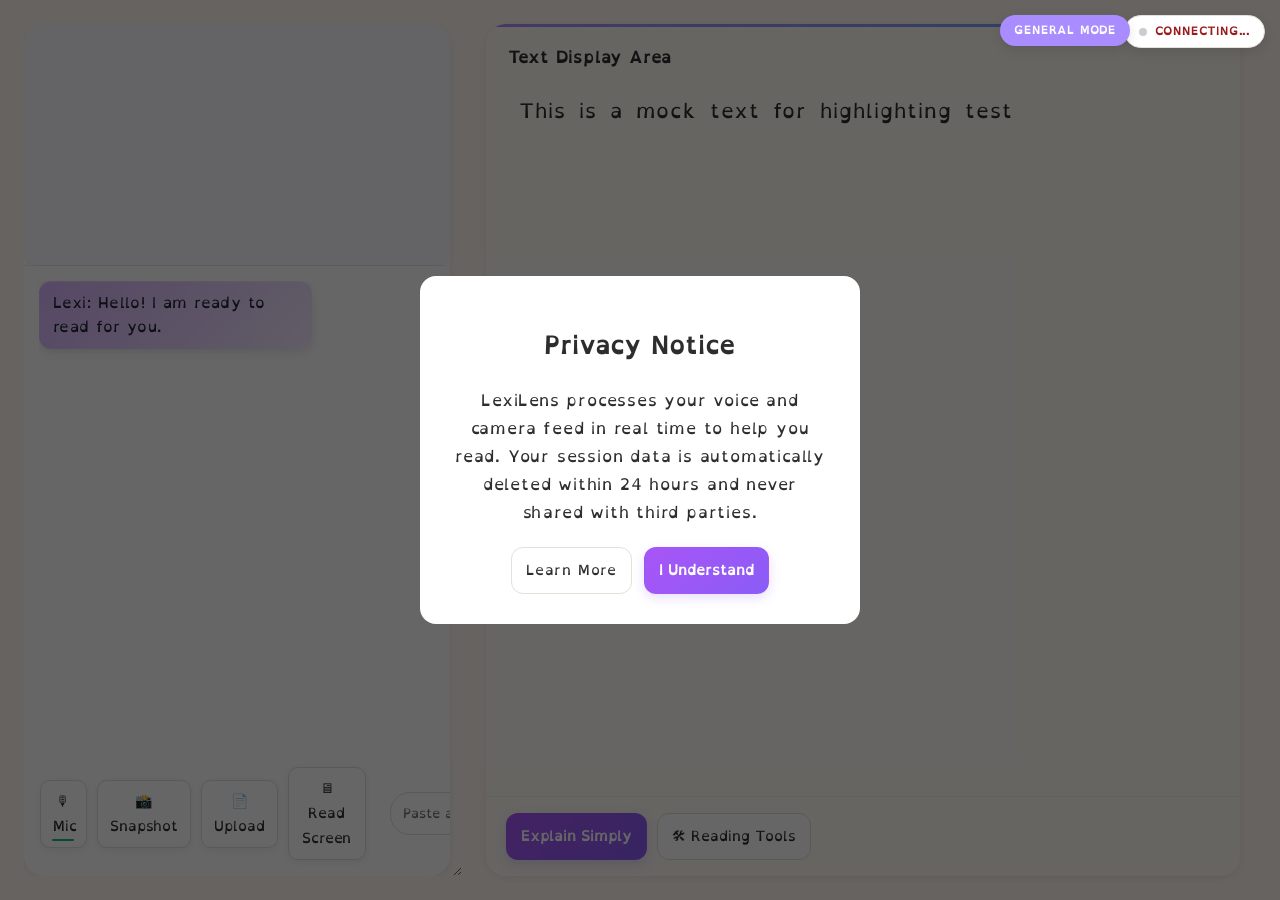
==== commit a7e838ab: "Update" ====
--- a/frontend/index.html
+++ b/frontend/index.html
@@ -33,11 +33,15 @@
         LexiLens processes your voice and camera feed in real time to help you read.
         Your session data is automatically deleted within 24 hours and never shared with third parties.
       </p>
-      <button id="consent-btn" class="btn">I Agree</button>
+      <div class="modal-actions">
+        <a href="https://example.com/privacy" target="_blank" class="btn-outline">Learn More</a>
+        <button id="consent-btn" class="btn-primary">I Understand</button>
+      </div>
     </div>
   </div>
   <div id="app" class="theme-nano">
     <div id="status-indicator" class="status-offline">Connecting...</div>
+    <div id="mode-badge" class="mode-badge">General Mode</div>
     <div class="main-layout">
       <!-- Left Panel (Resizable) -->
       <div class="left-panel">
@@ -60,19 +64,30 @@
             </div>
           </div>
 
-          <!-- Bottom: Action Controls -->
+          <!-- Bottom: Camera Controls -->
           <div class="camera-controls">
             <div class="controls-left">
               <button id="mic-btn" class="btn mic-btn" aria-label="Mic">🎙 Mic</button>
-              <button id="change-source-btn" class="btn btn-outline" style="display: none;">🔄 Change Source</button>
-            </div>
-            
+              <button id="snapshot-btn" class="btn" aria-label="Snapshot">📸 Snapshot</button>
+              <button id="upload-btn" class="btn" aria-label="Upload">📄 Upload</button>
+              <button id="screen-reader-btn" class="btn" aria-label="Read Screen">🖥 Read Screen</button>
+              <input type="file" id="file-input" style="display: none;">
+            </div>
+            
+            <!-- URL Input Integration -->
+            <div class="url-control-group" style="flex: 1; display: flex; gap: 8px; margin: 0 12px;">
+              <input type="url" id="url-input" placeholder="Paste article link here..." 
+                     style="flex: 1; padding: 8px 12px; border-radius: 20px; border: 1px solid var(--border); font-family: inherit;">
+              <button id="url-submit-btn" class="btn-primary" style="padding: 8px 16px; border-radius: 20px; white-space: nowrap;">Load Link</button>
+            </div>
+
             <div class="controls-right">
               <div class="mode-wrapper">
                 <button id="mode-toggle" class="btn">⚙ Mode</button>
                 <div class="mode-dropdown" id="mode-dropdown">
-                  <div data-mode="read">Read</div>
+                  <div data-mode="book">Book</div>
                   <div data-mode="form">Form</div>
+                  <div data-mode="study">Study</div>
                   <div data-mode="write">Write</div>
                 </div>
               </div>
@@ -96,39 +111,38 @@
                 <button id="view-analyzed-btn" class="btn-outline" style="padding: 4px 8px; font-size: 12px;">📝 Summary Notes</button>
               </div>
             </div>
-            <div id="read-source-selector" class="form-source-selector">
-              <h3>Choose what to read</h3>
-              <p>Capture a snapshot, upload a file, or paste a link to start.</p>
-              <div class="source-buttons" style="flex-wrap: wrap;">
-                <button id="read-snapshot-btn" class="btn-primary">📸 Camera Snapshot</button>
-                <button id="read-upload-btn" class="btn-outline">📄 Upload Document</button>
-              </div>
-              <div class="url-control-group" style="margin-top: 20px; display: flex; gap: 8px;">
-                <input type="url" id="url-input" placeholder="Paste article link here..." 
-                       style="flex: 1; padding: 10px 15px; border-radius: 25px; border: 2px solid var(--border); font-family: inherit;">
-                <button id="url-submit-btn" class="btn-primary" style="border-radius: 25px;">Go</button>
-              </div>
-              <input type="file" id="file-input" style="display: none;">
-            </div>
-
-            <div id="reading-text" style="position: relative; display: none;">
+            <div id="reading-text" style="position: relative;">
               <p>The recognized text will appear here.</p>
             </div>
 
+            <!-- Dictation Mode UI -->
+            <div id="dictation-area" class="dictation-area hidden">
+              <div id="dictation-text-display" class="dictation-text">Waiting for dictation...</div>
+              <div class="dictation-actions">
+                <button id="dictation-clear-btn" class="btn-outline">🗑 Clear</button>
+                <button id="dictation-copy-btn" class="btn-primary">📋 That's good</button>
+                <button id="dictation-stop-btn" class="btn-outline">⏹ Stop</button>
+              </div>
+            </div>
+            
             <!-- Write Mode Panel -->
             <div id="write-mode-panel" class="write-mode-panel" style="display: none;">
+              <div class="write-header">
+                <h3>Lexi Write</h3>
+                <p>Type here or use voice commands to write together.</p>
+              </div>
               <div class="write-controls-top">
                 <div class="undo-redo-group">
                   <button id="write-undo-btn" class="icon-btn" title="Undo">↩️</button>
                   <button id="write-redo-btn" class="icon-btn" title="Redo">↪️</button>
                 </div>
               </div>
-              
-              <div class="write-input-area" style="position: relative;">
-                <textarea id="write-textarea" placeholder="Start typing or use the mic..."></textarea>
+              <div class="write-input-area">
+                <textarea id="write-textarea" placeholder="Start writing something..."></textarea>
                 <div id="write-highlight-overlay" class="highlight-overlay"></div>
-                <div id="word-predictions" class="word-predictions"></div>
-              </div>
+              </div>
+
+              <!-- Prediction Bar (Lexi suggests next word) -->
               <div id="prediction-bar" class="prediction-bar"></div>
 
               <div class="write-actions">
@@ -138,41 +152,7 @@
               </div>
 
               <div id="ai-suggestions" class="ai-suggestions" style="display: none;">
-                <div class="suggestion-header">💡 AI Suggestions</div>
-                <div id="suggestion-list"></div>
-              </div>
-            </div>
-
-            <!-- Form Mode Panel -->
-            <div id="form-mode-panel" class="form-mode-panel" style="display: none;">
-              <!-- Source Selection (Initial State) -->
-              <div id="form-source-selector" class="form-source-selector">
-                <h3>Select Form Source</h3>
-                <p>Upload a photo of your form or share your screen for live guidance.</p>
-                <div class="source-buttons">
-                  <button id="form-share-btn" class="btn-primary">🖥️ Share Screen</button>
-                  <button id="form-upload-btn" class="btn-outline">📁 Upload Image</button>
-                </div>
-              </div>
-
-              <!-- Active Form View (Hidden by default) -->
-              <div id="form-active-view" class="form-active-view" style="display: none;">
-                <div class="form-view-header">
-                   <span id="form-view-status">Live Guidance Active</span>
-                   <button id="form-switch-source" class="btn-text">🔄 Switch Source</button>
-                </div>
-                <div id="form-visual-container" class="form-visual-container">
-                   <!-- Captured image or screen video will go here -->
-                   <video id="form-screen-video" autoplay playsinline style="display: none;"></video>
-                   <img id="form-upload-img" style="display: none;">
-                </div>
-                
-                <div class="form-assistant-overlay">
-                   <div id="form-lexi-assistant" class="floating-lexi-btn" title="Ask Lexi about this form">
-                      <div class="lexi-avatar"></div>
-                      <span>Lexi Help</span>
-                   </div>
-                </div>
+                <!-- AI Suggestions will appear here -->
               </div>
             </div>
             
@@ -182,11 +162,9 @@
             </div>
           </div>
 
+          <!-- Control Buttons -->
           <div class="control-bar toolbar unified-toolbar">
-            <div class="explain-group" style="display: flex; gap: 8px; align-items: center;">
-              <button id="explain-btn" class="btn-primary">Explain Simply</button>
-              <button id="stop-explain-btn" class="btn btn-stop" title="Stop Explanation" style="display: none; width: 44px; height: 44px; min-width: 44px; border-radius: 50%; padding: 0; background: #ff4d4d; color: white; border: none; font-size: 18px; line-height: 1;">⏹</button>
-            </div>
+            <button id="explain-btn" class="btn-primary">Explain Simply</button>
             <button id="reading-tools-btn" class="btn-outline">🛠 Reading Tools</button>
             
             <!-- Sliding Tools Panel -->
@@ -198,12 +176,12 @@
               <button id="font-decrease" class="btn-outline">A-</button>
               
               <div class="speed-control-wrapper" title="Voice Playback Speed">
+                <div id="speed-indicator" class="speed-indicator">▶ Normal</div>
                 <select id="voice-speed-select" class="btn-outline" style="padding: 9px 24px 9px 12px; appearance: none; cursor: pointer;">
-                  <option value="1.0">🐌 Speed: 1.0x</option>
-                  <option value="0.9">🐌 Speed: 0.9x</option>
-                  <option value="0.8">🐌 Speed: 0.8x</option>
-                  <option value="0.7">🐌 Speed: 0.7x</option>
-                  <option value="0.6">🐌 Speed: 0.6x</option>
+                  <option value="0.7">🐢 Slow (0.7x)</option>
+                  <option value="1.0" selected>▶ Normal (1.0x)</option>
+                  <option value="1.2">🐇 Fast (1.2x)</option>
+                  <option value="1.5">🚀 Extra Fast (1.5x)</option>
                 </select>
               </div>
 
--- a/frontend/style.css
+++ b/frontend/style.css
@@ -39,7 +39,7 @@
 .main-layout {
   display: flex;
   gap: 24px;
-  padding: 24px;
+  padding: 24px 40px 24px 24px;
   height: 100vh;
   box-sizing: border-box;
   overflow: hidden;
@@ -151,22 +151,16 @@
   transition: all .08s linear;
 }
 .mic-btn.recording {
-  background: #ff4d4d !important;
-  color: white !important;
-  animation: pulse-red 1.5s infinite;
-  border-color: #cc0000 !important;
-}
-
+  background: #F6FFFA;
+  border-color: #BBF7D0;
+  color: #065f46;
+  box-shadow:
+    0 0 0 3px rgba(16,185,129,0.08),
+    var(--shadow-1);
+}
 .mic-btn.recording::before {
-  background: white;
   height: calc(2px + (var(--energy, 0) * 16px));
   opacity: 0.9;
-}
-
-@keyframes pulse-red {
-  0% { box-shadow: 0 0 0 0 rgba(255, 77, 77, 0.7); }
-  70% { box-shadow: 0 0 0 10px rgba(255, 77, 77, 0); }
-  100% { box-shadow: 0 0 0 0 rgba(255, 77, 77, 0); }
 }
 
 .mic-btn.silent::before {
@@ -547,7 +541,7 @@
   background: white;
   padding: 30px;
   border-radius: 16px;
-  width: 320px;
+  width: 380px;
   text-align: center;
   transform: scale(0.9);
   transition: transform 0.3s ease;
@@ -809,13 +803,88 @@
   box-shadow: 0 0 0 2px rgba(169, 140, 255, 0.3);
 }
 
+/* ================= PHASE 3 ADDITIONS ================= */
+
+/* Mode Badge */
+.mode-badge {
+  position: fixed;
+  top: 15px;
+  right: 150px; /* Offset from status indicator */
+  padding: 6px 14px;
+  border-radius: 20px;
+  font-size: 11px;
+  font-weight: 700;
+  text-transform: uppercase;
+  z-index: 10000;
+  box-shadow: 0 4px 12px rgba(0,0,0,0.1);
+  background: #A98CFF;
+  color: white;
+  transition: all 0.3s ease;
+}
+
+.mode-badge.mode-book { background: #8b5cf6; } 
+.mode-badge.mode-form { background: #3b82f6; } 
+.mode-badge.mode-study { background: #10b981; } 
+.mode-badge.mode-write { background: #f59e0b; } 
+
+/* Modal Actions */
+.modal-actions {
+  display: flex;
+  gap: 12px;
+  justify-content: center;
+  margin-top: 20px;
+}
+
+.modal-actions .btn-outline {
+  display: inline-flex;
+  align-items: center;
+  text-decoration: none;
+}
+
+/* Speed Indicator */
+.speed-indicator {
+  font-size: 12px;
+  font-weight: bold;
+  color: #6d28d9;
+  margin-bottom: 4px;
+  text-align: center;
+}
+
+/* Dictation UI */
+.dictation-area {
+  margin-top: 20px;
+  background: white;
+  border-radius: 16px;
+  padding: 24px;
+  box-shadow: var(--shadow-2);
+  border: 1px solid var(--border);
+}
+
+.dictation-text {
+  font-family: Arial, sans-serif;
+  font-size: 22px;
+  line-height: 2.0;
+  color: #1a1a1a;
+  min-height: 120px;
+  margin-bottom: 20px;
+  white-space: pre-wrap;
+}
+
+.dictation-actions {
+  display: flex;
+  justify-content: flex-end;
+  gap: 12px;
+}
+
+/* Mobile Responsiveness */
+
 /* ================= WRITE MODE (Enhanced) ================= */
 .write-mode-panel {
   display: flex;
   flex-direction: column;
   gap: 12px;
   padding: 0 10px;
-  margin-top: -15px; /* Move it up towards display area */
+  margin-top: -10px;
   animation: fadeIn 0.3s ease;
 }
 
@@ -833,7 +902,7 @@
 .write-controls-top {
   display: flex;
   justify-content: flex-end;
-  margin-bottom: -10px;
+  margin-bottom: -4px;
 }
 
 .undo-redo-group {
@@ -857,11 +926,6 @@
   transform: translateY(-1px);
 }
 
-.icon-btn:disabled {
-  opacity: 0.3;
-  cursor: default;
-}
-
 .write-input-area {
   position: relative;
   display: flex;
@@ -871,7 +935,7 @@
 
 #write-textarea {
   position: relative;
-  z-index: 2; /* Textarea is in the middle */
+  z-index: 2;
   background: transparent !important;
   width: 100%;
   min-height: 120px;
@@ -903,33 +967,35 @@
   pointer-events: none;
   white-space: pre-wrap;
   word-wrap: break-word;
-  z-index: 3; /* Overlay on TOP but transparent/passthrough */
+  z-index: 3;
   border: 2px solid transparent;
   overflow: hidden;
+}
+
+.highlight-overlay * {
+  pointer-events: auto;
 }
 
 .error-hint {
   text-decoration: underline wavy #ef4444;
   text-decoration-thickness: 2px;
   padding-bottom: 2px;
-  pointer-events: auto; /* Only these parts catch the mouse */
   cursor: help;
-}
-
-#write-textarea:focus {
-  outline: none;
-  border-color: var(--g1);
-  box-shadow: 0 0 0 4px rgba(169, 140, 255, 0.1);
-}
-
-.word-predictions {
+  display: inline;
+  position: relative;
+  z-index: 10;
+  pointer-events: auto;
+}
+
+.prediction-bar {
   display: flex;
   flex-wrap: wrap;
   gap: 8px;
+  margin-top: -5px;
   min-height: 38px;
 }
 
-.prediction-tag {
+.prediction-item {
   padding: 6px 14px;
   background: #f3f4f6;
   border-radius: 20px;
@@ -939,495 +1005,31 @@
   border: 1px solid transparent;
 }
 
-.prediction-tag:hover {
+.prediction-item:hover {
   background: #e5e7eb;
-  border-color: var(--border);
-  transform: translateY(-1px);
 }
 
 .write-actions {
   display: flex;
   gap: 12px;
-}
-
-.ai-suggestions {
-  background: #f5f3ff;
-  border: 1px solid #ddd6fe;
-  border-radius: 12px;
-  padding: 16px;
-  animation: slideInUp 0.3s ease;
-}
-
-.suggestion-header {
-  font-weight: bold;
-  font-size: 14px;
-  color: #7c3aed;
-  margin-bottom: 8px;
-  display: flex;
-  align-items: center;
-  gap: 6px;
-}
-
-.suggestion-item {
-  font-size: 15px;
-  line-height: 1.5;
-  color: #4c1d95;
-  padding: 8px;
-  border-bottom: 1px solid rgba(124, 58, 237, 0.1);
-}
-
-.suggestion-item:last-child {
-  border-bottom: none;
-}
-
-@keyframes slideInUp {
-  from { transform: translateY(10px); opacity: 0; }
-  to { transform: translateY(0); opacity: 1; }
-}
-
-/* --- Suggestion Tooltip --- */
-.suggestion-tooltip {
-  position: fixed;
-  z-index: 9999;
-  background: white;
-  border: 2px solid var(--g1);
-  border-radius: 12px;
-  padding: 10px 14px;
-  box-shadow: var(--shadow-lg);
-  font-family: var(--dyslexic-font);
-  font-size: 16px;
-  max-width: 250px;
-  pointer-events: none;
-  animation: fadeIn 0.2s ease;
-}
-
-.suggestion-tooltip .label {
-  display: block;
-  font-size: 12px;
-  color: var(--text-subtle);
-  margin-bottom: 4px;
-}
-
-.suggestion-tooltip .value {
-  color: #c026d3;
-  font-weight: bold;
-}
-/* --- Form Mode --- */
-.form-mode-panel {
-  display: flex;
-  flex-direction: column;
-  gap: 20px;
-  padding: 20px;
-  animation: fadeIn 0.3s ease;
-  position: relative;
-}
-
-.form-progress-container {
-  display: flex;
-  justify-content: space-between;
-  align-items: center;
-  background: #f1f5f9;
-  border-radius: 12px;
-  padding: 8px 16px;
-  margin-bottom: 10px;
-}
-
-.form-progress-bar-bg {
-  flex-grow: 1;
-  height: 8px;
-  background: #e2e8f0;
-  border-radius: 4px;
-  margin-right: 15px;
-  overflow: hidden;
-}
-
-.form-progress-bar {
-  height: 100%;
-  background: var(--g1);
-  width: 0%;
-  transition: width 0.4s ease;
-}
-
-#form-progress-text {
-  font-size: 14px;
-  font-weight: bold;
-  color: var(--text-subtle);
-  white-space: nowrap;
-}
-
-.guided-form {
-  display: flex;
-  flex-direction: column;
-  gap: 24px;
-}
-
-.form-field-group {
-  position: relative;
-  transition: all 0.3s ease;
-  padding: 15px;
-  border-radius: 12px;
-}
-
-.form-field-group.focused-field {
-  background: white !important;
-  box-shadow: 0 0 0 9999px rgba(0, 0, 0, 0.4);
-  z-index: 1000;
-  transform: scale(1.02);
-}
-
-.form-field-group label {
-  display: block;
-  font-family: var(--dyslexic-font);
-  font-size: 18px;
-  margin-bottom: 8px;
-  color: var(--text);
-}
-
-.form-field-group input, 
-.form-field-group textarea {
-  width: 100%;
-  padding: 12px;
-  font-size: 18px;
-  font-family: var(--dyslexic-font);
-  border: 2px solid var(--border);
-  border-radius: 8px;
-  transition: border-color 0.2s;
-  background: white;
-}
-
-.form-field-group input:focus, 
-.form-field-group textarea:focus {
-  outline: none;
-  border-color: var(--g1);
-}
-
-.form-field-hint-btn {
-  position: absolute;
-  right: -5px;
-  top: 0;
-  background: white;
-  border: 2px solid var(--g1);
-  border-radius: 50%;
-  width: 32px;
-  height: 32px;
-  display: flex;
-  align-items: center;
-  justify-content: center;
-  cursor: pointer;
-  font-size: 16px;
-  box-shadow: var(--shadow-sm);
-  z-index: 1001;
-  transition: transform 0.2s;
-}
-
-.form-field-hint-btn:hover {
-  transform: scale(1.1);
-}
-
-.form-nav-controls {
-  display: flex;
-  justify-content: space-between;
-  margin-top: 20px;
-}
-
-/* --- Vision Form Mode --- */
-.form-source-selector {
-  text-align: center;
-  padding: 40px 20px;
-  background: white;
-  border-radius: 16px;
-  box-shadow: var(--shadow-md);
-  margin-top: 20px;
-}
-
-.form-source-selector h3 {
-  font-family: var(--dyslexic-font);
-  color: var(--g2);
-  margin-bottom: 12px;
-}
-
-.form-source-selector p {
-  color: var(--text-subtle);
-  margin-bottom: 24px;
-}
-
-.source-buttons {
-  display: flex;
-  gap: 16px;
-  justify-content: center;
-}
-
-.form-active-view {
-  display: flex;
-  flex-direction: column;
-  gap: 16px;
-  height: 100%;
-  margin-top: 10px;
-}
-
-.form-view-header {
-  display: flex;
-  justify-content: space-between;
-  align-items: center;
-  padding: 8px 16px;
-  background: #f8fafc;
-  border-radius: 8px;
-}
-
-#form-view-status {
-  font-size: 14px;
-  font-weight: bold;
-  color: #10b981;
-  display: flex;
-  align-items: center;
-  justify-content: center;
-}
-
-/* --- Read Mode Selector --- */
-#read-source-selector {
-  flex-direction: column;
-  justify-content: center;
-  align-items: center;
-  min-height: 300px;
-  background: var(--card-bg);
-  border: 1px dashed var(--border);
-  border-radius: 24px;
-  padding: 40px;
-  margin: 20px 0;
-  box-shadow: var(--shadow-sm);
-  transition: all 0.3s ease;
-}
-
-#read-source-selector:hover {
-  border-color: var(--g1);
-  background: white;
-  box-shadow: var(--shadow-md);
-}
-
-#read-source-selector h3 {
-  font-family: var(--dyslexic-font);
-  font-size: 24px;
-  color: var(--g2);
-  margin-bottom: 12px;
-}
-
-#read-source-selector p {
-  color: var(--text-subtle);
-  margin-bottom: 30px;
-  max-width: 400px;
-}
-
-#form-view-status::before {
-  content: "";
-  display: inline-block;
-  width: 8px;
-  height: 8px;
-  background: #10b981;
-  border-radius: 50%;
-  animation: pulse 1.5s infinite;
-}
-
-.form-visual-container {
-  flex-grow: 1;
-  background: #0f172a;
-  border-radius: 12px;
-  overflow: hidden;
-  display: flex;
-  align-items: center;
-  justify-content: center;
-  position: relative;
-  min-height: 400px;
-}
-
-#form-screen-video, #form-upload-img {
-  max-width: 100%;
-  max-height: 100%;
-  object-fit: contain;
-}
-
-.form-assistant-overlay {
-  position: absolute;
-  bottom: 20px;
-  right: 20px;
-  z-index: 100;
-}
-
-.floating-lexi-btn {
-  display: flex;
-  align-items: center;
-  gap: 10px;
-  background: white;
-  padding: 8px 16px;
-  border-radius: 30px;
-  box-shadow: 0 4px 15px rgba(0,0,0,0.15);
-  cursor: pointer;
-  border: 2px solid var(--g1);
-  transition: all 0.3s cubic-bezier(0.175, 0.885, 0.32, 1.275);
-}
-
-.floating-lexi-btn:hover {
-  transform: translateY(-5px) scale(1.05);
-  box-shadow: 0 8px 25px rgba(0,0,0,0.2);
-}
-
-.lexi-avatar {
-  width: 32px;
-  height: 32px;
-  background: linear-gradient(135deg, var(--g1), var(--g2));
-  border-radius: 50%;
-  position: relative;
-}
-
-.lexi-avatar::after {
-  content: "?";
-  position: absolute;
-  font-size: 14px;
-  top: -5px;
-  right: -5px;
-}
-
-.floating-lexi-btn span {
-  font-family: var(--dyslexic-font);
-  font-weight: bold;
-  color: var(--g1);
-}
-
-@keyframes pulse {
-  0% { transform: scale(1); opacity: 1; }
-  50% { transform: scale(1.5); opacity: 0.5; }
-  100% { transform: scale(1); opacity: 1; }
-}
-
-/* --- Buttons --- */
-.btn-primary {
-  background: linear-gradient(135deg, var(--g1), var(--g2));
-  color: white;
-  border: none;
-  font-weight: 600;
-  cursor: pointer;
-  box-shadow: 0 4px 10px rgba(110, 168, 255, 0.3);
-  padding: 10px 20px;
-  border-radius: 12px;
-  font-family: var(--dyslexic-font);
-  transition: all 0.2s ease;
-}
-
-.btn-primary:hover {
-  transform: translateY(-2px);
-  box-shadow: 0 6px 15px rgba(110, 168, 255, 0.4);
-}
-
-.btn-outline {
-  background: white;
-  color: var(--g2);
-  border: 1.5px solid var(--g2);
-  font-weight: 600;
-  cursor: pointer;
-  padding: 10px 20px;
-  border-radius: 12px;
-  font-family: var(--dyslexic-font);
-  transition: all 0.2s ease;
-}
-
-.btn-outline:hover {
-  background: #f8fbff;
-  border-color: var(--g1);
-  color: var(--g1);
-  transform: translateY(-2px);
-}
-
-/* --- Action Controls (Bottom Bar) --- */
-.camera-controls {
-  padding: 12px 16px;
-  display: flex;
-  justify-content: space-between;
-  align-items: center;
-  background: white;
-  border-top: 1px solid var(--border);
-  border-radius: 0 0 var(--radius-lg) var(--radius-lg);
-}
-
-.camera-controls .controls-left {
-  display: flex;
-  gap: 12px;
-  align-items: center;
-}
-
-.camera-controls .controls-right {
-  display: flex;
-  gap: 12px;
-  align-items: center;
-}
-
-#change-source-btn {
-  background: rgba(169, 140, 255, 0.1);
-  color: var(--g1);
-  border: 1.5px solid var(--g1);
-  padding: 8px 16px;
-  font-weight: 600;
-  border-radius: 20px;
-  font-size: 14px;
-}
-
-#change-source-btn:hover {
-  background: rgba(169, 140, 255, 0.2);
-  transform: translateY(-1px);
-}
-
-#change-source-btn:disabled {
-  opacity: 0.5;
-  cursor: not-allowed;
-}
-
-/* Source buttons refinement */
-.source-buttons .btn-primary, 
-.source-buttons .btn-outline {
-  padding: 14px 24px;
-  font-size: 16px;
-  border-radius: 30px;
-  display: flex;
-  align-items: center;
-  gap: 10px;
-}
-
-/* --- Stop Button --- */
-.btn-stop {
-  display: flex;
-  align-items: center;
-  justify-content: center;
-  background: #ff4d4d;
-  color: white !important;
-  border: none !important;
-  transition: all 0.2s ease;
-  box-shadow: 0 4px 10px rgba(255, 77, 77, 0.3);
-}
-
-.btn-stop:hover {
-  background: #ff3333;
-  transform: scale(1.1);
-  box-shadow: 0 6px 15px rgba(255, 77, 77, 0.4);
-}
-
-.btn-stop:active {
-  transform: scale(0.95);
+  margin-top: -5px;
 }
 
 /* Premium Suggestion Tooltip */
 .suggestion-tooltip {
   position: fixed;
   z-index: 10000;
-  background: rgba(255, 255, 255, 0.9);
+  background: rgba(255, 255, 255, 0.95);
   backdrop-filter: blur(12px);
   -webkit-backdrop-filter: blur(12px);
-  border: 1px solid rgba(169, 140, 255, 0.4);
+  border: 2px solid var(--g1);
   padding: 14px 18px;
   border-radius: 18px;
   box-shadow: 0 12px 40px rgba(0, 0, 0, 0.18);
   min-width: 180px;
   max-width: 280px;
   pointer-events: auto;
-  transition: all 0.2s cubic-bezier(0.175, 0.885, 0.32, 1.275);
-  font-family: 'Inter', system-ui, -apple-system, sans-serif;
+  font-family: var(--dyslexic-font);
   animation: tooltipAppear 0.3s ease-out;
 }
 
@@ -1438,81 +1040,66 @@
 
 .suggestion-tooltip .label {
   display: block;
-  font-size: 10px;
+  font-size: 12px;
+  color: #7c3aed;
+  font-weight: bold;
+  margin-bottom: 4px;
   text-transform: uppercase;
-  letter-spacing: 1px;
-  color: #6366f1;
-  font-weight: 800;
-  margin-bottom: 6px;
-  opacity: 0.8;
 }
 
 .suggestion-tooltip .value {
   display: block;
-  font-size: 16px;
-  font-weight: 700;
-  color: #1e293b;
-  line-height: 1.4;
-}
-
-.highlight-overlay {
-  pointer-events: auto; /* ENABLES INTERACTION */
-}
-
-.highlight-overlay * {
-  pointer-events: auto; /* ENABLES EVERYTHING INSIDE (like error-hints) */
-}
-
-.error-hint {
-  border-bottom: 2px dashed #ff4d4d;
+  font-size: 18px;
+  color: #4c1d95;
+  margin-bottom: 8px;
   cursor: pointer;
-  background: rgba(255, 77, 77, 0.05);
-  transition: all 0.2s ease;
-  display: inline;
-  position: relative;
-  z-index: 10;
-}
-
-.error-hint:hover {
-  background: rgba(255, 77, 77, 0.12);
-  border-bottom-style: solid;
-}
-
-/* Predictive Typing Bar */
-.prediction-bar {
-  display: flex;
-  gap: 10px;
-  margin-top: 10px;
-  padding: 8px 12px;
-  background: rgba(169, 140, 255, 0.05);
-  border-radius: 12px;
-  min-height: 40px;
-  align-items: center;
-  overflow-x: auto;
-  border: 1px dashed rgba(169, 140, 255, 0.2);
-}
-
-.prediction-item {
-  background: white;
-  color: var(--g1);
-  padding: 6px 14px;
-  border-radius: 20px;
-  font-size: 13px;
-  font-weight: 600;
-  cursor: pointer;
-  border: 1px solid rgba(169, 140, 255, 0.2);
-  box-shadow: 0 2px 6px rgba(0,0,0,0.05);
-  white-space: nowrap;
-  transition: all 0.2s ease;
-}
-
-.prediction-item:hover {
-  transform: translateY(-2px);
-  background: var(--g1);
-  color: white;
-  box-shadow: 0 4px 10px rgba(169, 140, 255, 0.3);
-}
-
-.prediction-bar:empty {
-  display: none;
-}
+}
+
+.suggestion-tooltip .value:hover {
+  text-decoration: underline;
+}
+
+@keyframes fadeIn {
+  from { opacity: 0; }
+  to { opacity: 1; }
+}
+
+@media (max-width: 768px) {
+  .main-layout {
+    flex-direction: column;
+    height: auto;
+    overflow-y: auto;
+    padding: 12px;
+  }
+  
+  .left-panel, .right-panel {
+    width: 100%;
+    max-width: 100%;
+    resize: none;
+    height: auto;
+    padding: 0;
+  }
+  
+  .left-panel { margin-bottom: 16px; }
+
+  #status-indicator, .mode-badge {
+    position: static;
+    display: inline-flex;
+    margin: 5px;
+  }
+  
+  #app {
+     padding-top: 60px; /* Space for sticky/static badges */
+  }
+
+  .camera-controls {
+    flex-direction: column;
+    gap: 8px;
+    padding: 12px;
+  }
+  
+  .url-control-group {
+    width: 100%;
+    margin: 8px 0 !important;
+  }
+}
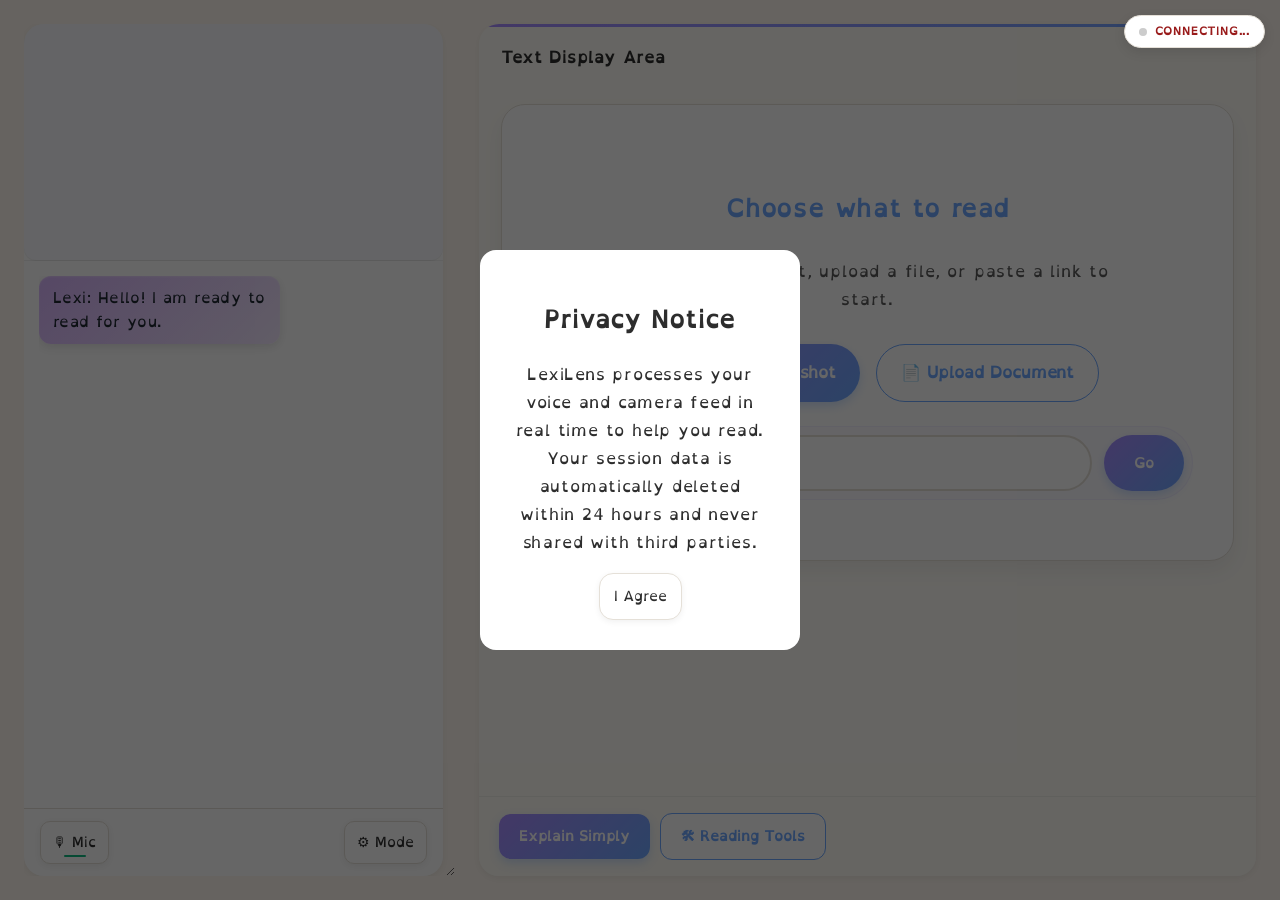
==== commit e6185fbc: "update" ====
--- a/frontend/index.html
+++ b/frontend/index.html
@@ -33,15 +33,11 @@
         LexiLens processes your voice and camera feed in real time to help you read.
         Your session data is automatically deleted within 24 hours and never shared with third parties.
       </p>
-      <div class="modal-actions">
-        <a href="https://example.com/privacy" target="_blank" class="btn-outline">Learn More</a>
-        <button id="consent-btn" class="btn-primary">I Understand</button>
-      </div>
+      <button id="consent-btn" class="btn">I Agree</button>
     </div>
   </div>
   <div id="app" class="theme-nano">
     <div id="status-indicator" class="status-offline">Connecting...</div>
-    <div id="mode-badge" class="mode-badge">General Mode</div>
     <div class="main-layout">
       <!-- Left Panel (Resizable) -->
       <div class="left-panel">
@@ -64,30 +60,19 @@
             </div>
           </div>
 
-          <!-- Bottom: Camera Controls -->
+          <!-- Bottom: Action Controls -->
           <div class="camera-controls">
             <div class="controls-left">
               <button id="mic-btn" class="btn mic-btn" aria-label="Mic">🎙 Mic</button>
-              <button id="snapshot-btn" class="btn" aria-label="Snapshot">📸 Snapshot</button>
-              <button id="upload-btn" class="btn" aria-label="Upload">📄 Upload</button>
-              <button id="screen-reader-btn" class="btn" aria-label="Read Screen">🖥 Read Screen</button>
-              <input type="file" id="file-input" style="display: none;">
+              <button id="change-source-btn" class="btn btn-outline" style="display: none;">🔄 Change Source</button>
             </div>
             
-            <!-- URL Input Integration -->
-            <div class="url-control-group" style="flex: 1; display: flex; gap: 8px; margin: 0 12px;">
-              <input type="url" id="url-input" placeholder="Paste article link here..." 
-                     style="flex: 1; padding: 8px 12px; border-radius: 20px; border: 1px solid var(--border); font-family: inherit;">
-              <button id="url-submit-btn" class="btn-primary" style="padding: 8px 16px; border-radius: 20px; white-space: nowrap;">Load Link</button>
-            </div>
-
             <div class="controls-right">
               <div class="mode-wrapper">
                 <button id="mode-toggle" class="btn">⚙ Mode</button>
                 <div class="mode-dropdown" id="mode-dropdown">
-                  <div data-mode="book">Book</div>
+                  <div data-mode="read">Read</div>
                   <div data-mode="form">Form</div>
-                  <div data-mode="study">Study</div>
                   <div data-mode="write">Write</div>
                 </div>
               </div>
@@ -111,38 +96,39 @@
                 <button id="view-analyzed-btn" class="btn-outline" style="padding: 4px 8px; font-size: 12px;">📝 Summary Notes</button>
               </div>
             </div>
-            <div id="reading-text" style="position: relative;">
+            <div id="read-source-selector" class="read-source-selector">
+              <h3>Choose what to read</h3>
+              <p>Capture a snapshot, upload a file, or paste a link to start.</p>
+              <div class="source-buttons">
+                <button id="read-snapshot-btn" class="btn-primary">📸 Camera Snapshot</button>
+                <button id="read-upload-btn" class="btn-outline">📄 Upload Document</button>
+              </div>
+              <div class="url-control-group">
+                <input type="url" id="url-input" placeholder="Paste article link here...">
+                <button id="url-submit-btn" class="btn-primary">Go</button>
+              </div>
+              <input type="file" id="file-input" style="display: none;">
+            </div>
+
+            <div id="reading-text" style="position: relative; display: none;">
               <p>The recognized text will appear here.</p>
             </div>
 
-            <!-- Dictation Mode UI -->
-            <div id="dictation-area" class="dictation-area hidden">
-              <div id="dictation-text-display" class="dictation-text">Waiting for dictation...</div>
-              <div class="dictation-actions">
-                <button id="dictation-clear-btn" class="btn-outline">🗑 Clear</button>
-                <button id="dictation-copy-btn" class="btn-primary">📋 That's good</button>
-                <button id="dictation-stop-btn" class="btn-outline">⏹ Stop</button>
-              </div>
-            </div>
-            
             <!-- Write Mode Panel -->
             <div id="write-mode-panel" class="write-mode-panel" style="display: none;">
-              <div class="write-header">
-                <h3>Lexi Write</h3>
-                <p>Type here or use voice commands to write together.</p>
-              </div>
               <div class="write-controls-top">
                 <div class="undo-redo-group">
                   <button id="write-undo-btn" class="icon-btn" title="Undo">↩️</button>
                   <button id="write-redo-btn" class="icon-btn" title="Redo">↪️</button>
                 </div>
               </div>
-              <div class="write-input-area">
-                <textarea id="write-textarea" placeholder="Start writing something..."></textarea>
+              
+              <div class="write-input-area" style="position: relative;">
+                <textarea id="write-textarea" placeholder="Start typing or use the mic..."></textarea>
                 <div id="write-highlight-overlay" class="highlight-overlay"></div>
-              </div>
-
-              <!-- Prediction Bar (Lexi suggests next word) -->
+                <div id="word-predictions" class="word-predictions"></div>
+                <button id="write-fix-all-btn" class="fix-all-btn" style="display: none;">✨ Fix All</button>
+              </div>
               <div id="prediction-bar" class="prediction-bar"></div>
 
               <div class="write-actions">
@@ -152,7 +138,44 @@
               </div>
 
               <div id="ai-suggestions" class="ai-suggestions" style="display: none;">
-                <!-- AI Suggestions will appear here -->
+                <div class="suggestion-header">💡 AI Suggestions</div>
+                <div id="suggestion-list"></div>
+              </div>
+            </div>
+
+            <!-- Form Mode Panel -->
+            <div id="form-mode-panel" class="form-mode-panel" style="display: none;">
+              <!-- Source Selection (Initial State) -->
+              <div id="form-source-selector" class="form-source-selector">
+                <h3>Select Form Source</h3>
+                <p>Upload a photo of your form or share your screen for live guidance.</p>
+                <div class="source-buttons">
+                  <button id="form-share-btn" class="btn-primary">🖥️ Share Screen</button>
+                  <button id="form-upload-btn" class="btn-outline">📁 Upload Image</button>
+                </div>
+              </div>
+
+              <!-- Active Form View (Hidden by default) -->
+              <div id="form-active-view" class="form-active-view" style="display: none;">
+                <div class="form-view-header">
+                   <span id="form-view-status">Live Guidance Active</span>
+                   <div class="header-actions" style="display: flex; gap: 8px;">
+                      <button id="form-popout-btn" class="btn-text" title="Pop out Lexi Sidekick">🚀 Sidekick</button>
+                      <button id="form-switch-source" class="btn-text">🔄 Switch Source</button>
+                   </div>
+                </div>
+                <div id="form-visual-container" class="form-visual-container">
+                   <!-- Captured image or screen video will go here -->
+                   <video id="form-screen-video" autoplay playsinline style="display: none;"></video>
+                   <img id="form-upload-img" style="display: none;">
+                </div>
+                
+                <div class="form-assistant-overlay">
+                   <div id="form-lexi-assistant" class="floating-lexi-btn" title="Ask Lexi about this form">
+                      <div class="lexi-avatar"></div>
+                      <span>Lexi Help</span>
+                   </div>
+                </div>
               </div>
             </div>
             
@@ -162,9 +185,11 @@
             </div>
           </div>
 
-          <!-- Control Buttons -->
           <div class="control-bar toolbar unified-toolbar">
-            <button id="explain-btn" class="btn-primary">Explain Simply</button>
+            <div class="explain-group" style="display: flex; gap: 8px; align-items: center;">
+              <button id="explain-btn" class="btn-primary">Explain Simply</button>
+              <button id="stop-explain-btn" class="btn btn-stop" title="Stop Explanation" style="display: none; width: 44px; height: 44px; min-width: 44px; border-radius: 50%; padding: 0; background: #ff4d4d; color: white; border: none; font-size: 18px; line-height: 1;">⏹</button>
+            </div>
             <button id="reading-tools-btn" class="btn-outline">🛠 Reading Tools</button>
             
             <!-- Sliding Tools Panel -->
@@ -176,12 +201,12 @@
               <button id="font-decrease" class="btn-outline">A-</button>
               
               <div class="speed-control-wrapper" title="Voice Playback Speed">
-                <div id="speed-indicator" class="speed-indicator">▶ Normal</div>
                 <select id="voice-speed-select" class="btn-outline" style="padding: 9px 24px 9px 12px; appearance: none; cursor: pointer;">
-                  <option value="0.7">🐢 Slow (0.7x)</option>
-                  <option value="1.0" selected>▶ Normal (1.0x)</option>
-                  <option value="1.2">🐇 Fast (1.2x)</option>
-                  <option value="1.5">🚀 Extra Fast (1.5x)</option>
+                  <option value="1.0">🐌 Speed: 1.0x</option>
+                  <option value="0.9">🐌 Speed: 0.9x</option>
+                  <option value="0.8">🐌 Speed: 0.8x</option>
+                  <option value="0.7">🐌 Speed: 0.7x</option>
+                  <option value="0.6">🐌 Speed: 0.6x</option>
                 </select>
               </div>
 
@@ -201,6 +226,21 @@
   </div>
 
   <div id="reading-ruler"></div>
+
+  <!-- Template for the Floating Sidekick Window -->
+  <template id="sidekick-template">
+    <div class="sidekick-container">
+      <div class="sidekick-avatar">
+        <div class="avatar-ring"></div>
+      </div>
+      <div class="sidekick-status">Lexi Sidekick</div>
+      <div class="sidekick-transcript">"I am here to help!"</div>
+      <div class="sidekick-controls">
+        <button id="sidekick-mic" class="sidekick-btn" title="Toggle Mic">🎙</button>
+      </div>
+    </div>
+  </template>
+
   <script src="script.js"></script>
 </body>
 
--- a/frontend/style.css
+++ b/frontend/style.css
@@ -25,6 +25,10 @@
 
 
 /* ================= RESET & BASE ================= */
+* {
+  box-sizing: border-box;
+}
+
 body {
   margin: 0;
   font-family: var(--dyslexic-font);
@@ -39,7 +43,7 @@
 .main-layout {
   display: flex;
   gap: 24px;
-  padding: 24px 40px 24px 24px;
+  padding: 24px;
   height: 100vh;
   box-sizing: border-box;
   overflow: hidden;
@@ -151,16 +155,22 @@
   transition: all .08s linear;
 }
 .mic-btn.recording {
-  background: #F6FFFA;
-  border-color: #BBF7D0;
-  color: #065f46;
-  box-shadow:
-    0 0 0 3px rgba(16,185,129,0.08),
-    var(--shadow-1);
-}
+  background: #ff4d4d !important;
+  color: white !important;
+  animation: pulse-red 1.5s infinite;
+  border-color: #cc0000 !important;
+}
+
 .mic-btn.recording::before {
+  background: white;
   height: calc(2px + (var(--energy, 0) * 16px));
   opacity: 0.9;
+}
+
+@keyframes pulse-red {
+  0% { box-shadow: 0 0 0 0 rgba(255, 77, 77, 0.7); }
+  70% { box-shadow: 0 0 0 10px rgba(255, 77, 77, 0); }
+  100% { box-shadow: 0 0 0 0 rgba(255, 77, 77, 0); }
 }
 
 .mic-btn.silent::before {
@@ -541,7 +551,7 @@
   background: white;
   padding: 30px;
   border-radius: 16px;
-  width: 380px;
+  width: 320px;
   text-align: center;
   transform: scale(0.9);
   transition: transform 0.3s ease;
@@ -803,88 +813,13 @@
   box-shadow: 0 0 0 2px rgba(169, 140, 255, 0.3);
 }
 
-/* ================= PHASE 3 ADDITIONS ================= */
-
-/* Mode Badge */
-.mode-badge {
-  position: fixed;
-  top: 15px;
-  right: 150px; /* Offset from status indicator */
-  padding: 6px 14px;
-  border-radius: 20px;
-  font-size: 11px;
-  font-weight: 700;
-  text-transform: uppercase;
-  z-index: 10000;
-  box-shadow: 0 4px 12px rgba(0,0,0,0.1);
-  background: #A98CFF;
-  color: white;
-  transition: all 0.3s ease;
-}
-
-.mode-badge.mode-book { background: #8b5cf6; } 
-.mode-badge.mode-form { background: #3b82f6; } 
-.mode-badge.mode-study { background: #10b981; } 
-.mode-badge.mode-write { background: #f59e0b; } 
-
-/* Modal Actions */
-.modal-actions {
-  display: flex;
-  gap: 12px;
-  justify-content: center;
-  margin-top: 20px;
-}
-
-.modal-actions .btn-outline {
-  display: inline-flex;
-  align-items: center;
-  text-decoration: none;
-}
-
-/* Speed Indicator */
-.speed-indicator {
-  font-size: 12px;
-  font-weight: bold;
-  color: #6d28d9;
-  margin-bottom: 4px;
-  text-align: center;
-}
-
-/* Dictation UI */
-.dictation-area {
-  margin-top: 20px;
-  background: white;
-  border-radius: 16px;
-  padding: 24px;
-  box-shadow: var(--shadow-2);
-  border: 1px solid var(--border);
-}
-
-.dictation-text {
-  font-family: Arial, sans-serif;
-  font-size: 22px;
-  line-height: 2.0;
-  color: #1a1a1a;
-  min-height: 120px;
-  margin-bottom: 20px;
-  white-space: pre-wrap;
-}
-
-.dictation-actions {
-  display: flex;
-  justify-content: flex-end;
-  gap: 12px;
-}
-
-/* Mobile Responsiveness */
-
 /* ================= WRITE MODE (Enhanced) ================= */
 .write-mode-panel {
   display: flex;
   flex-direction: column;
   gap: 12px;
-  padding: 0 10px;
-  margin-top: -10px;
+  padding: 0 5px;
+  margin-top: -15px; /* Reverted to slightly lower as requested */
   animation: fadeIn 0.3s ease;
 }
 
@@ -902,12 +837,15 @@
 .write-controls-top {
   display: flex;
   justify-content: flex-end;
-  margin-bottom: -4px;
-}
-
-.undo-redo-group {
-  display: flex;
-  gap: 8px;
+  margin-bottom: -12px; /* Pull buttons closer to the top */
+}
+
+.url-control-group {
+  display: flex;
+  gap: 12px;
+  width: 100%;
+  max-width: 600px;
+  margin: 0 auto;
 }
 
 .icon-btn {
@@ -926,6 +864,11 @@
   transform: translateY(-1px);
 }
 
+.icon-btn:disabled {
+  opacity: 0.3;
+  cursor: default;
+}
+
 .write-input-area {
   position: relative;
   display: flex;
@@ -935,7 +878,7 @@
 
 #write-textarea {
   position: relative;
-  z-index: 2;
+  z-index: 2; /* Textarea is in the middle */
   background: transparent !important;
   width: 100%;
   min-height: 120px;
@@ -945,6 +888,7 @@
   line-height: 1.6;
   border: 2px solid var(--border);
   border-radius: 16px;
+  outline: none; /* Add this to prevent default focus styles from breaking alignment */
   resize: vertical;
   transition: border-color 0.2s;
   letter-spacing: 0.05em;
@@ -965,37 +909,69 @@
   letter-spacing: 0.05em;
   color: transparent;
   pointer-events: none;
+  user-select: none; /* Prevent selection interference */
   white-space: pre-wrap;
   word-wrap: break-word;
-  z-index: 3;
+  z-index: 5; /* Overlay on TOP but transparent/passthrough */
   border: 2px solid transparent;
   overflow: hidden;
-}
-
-.highlight-overlay * {
-  pointer-events: auto;
 }
 
 .error-hint {
   text-decoration: underline wavy #ef4444;
   text-decoration-thickness: 2px;
   padding-bottom: 2px;
+  pointer-events: auto !important; /* Only these parts catch the mouse */
   cursor: help;
   display: inline;
   position: relative;
+  z-index: 6; /* Slightly above parent overlay */
+}
+
+#write-textarea:focus {
+  outline: none;
+  border-color: var(--g1);
+  box-shadow: 0 0 0 4px rgba(169, 140, 255, 0.1);
+}
+
+.fix-all-btn {
+  position: absolute;
+  bottom: 12px;
+  right: 12px;
   z-index: 10;
-  pointer-events: auto;
-}
-
-.prediction-bar {
+  padding: 8px 16px;
+  background: linear-gradient(135deg, #A98CFF, #8B5CF6);
+  color: white;
+  border: none;
+  border-radius: 20px;
+  font-family: var(--dyslexic-font);
+  font-size: 14px;
+  font-weight: 700;
+  cursor: pointer;
+  box-shadow: 0 4px 12px rgba(139, 92, 246, 0.3);
+  transition: all 0.2s cubic-bezier(0.175, 0.885, 0.32, 1.275);
+  display: flex;
+  align-items: center;
+  gap: 6px;
+}
+
+.fix-all-btn:hover {
+  transform: translateY(-2px) scale(1.05);
+  box-shadow: 0 6px 20px rgba(139, 92, 246, 0.4);
+}
+
+.fix-all-btn:active {
+  transform: translateY(0) scale(0.98);
+}
+
+.word-predictions {
   display: flex;
   flex-wrap: wrap;
   gap: 8px;
-  margin-top: -5px;
   min-height: 38px;
 }
 
-.prediction-item {
+.prediction-tag {
   padding: 6px 14px;
   background: #f3f4f6;
   border-radius: 20px;
@@ -1005,31 +981,533 @@
   border: 1px solid transparent;
 }
 
-.prediction-item:hover {
+.prediction-tag:hover {
   background: #e5e7eb;
+  border-color: var(--border);
+  transform: translateY(-1px);
 }
 
 .write-actions {
   display: flex;
   gap: 12px;
-  margin-top: -5px;
+}
+
+.ai-suggestions {
+  background: #f5f3ff;
+  border: 1px solid #ddd6fe;
+  border-radius: 12px;
+  padding: 16px;
+  animation: slideInUp 0.3s ease;
+}
+
+.suggestion-header {
+  font-weight: bold;
+  font-size: 14px;
+  color: #7c3aed;
+  margin-bottom: 8px;
+  display: flex;
+  align-items: center;
+  gap: 6px;
+}
+
+.suggestion-item {
+  font-size: 15px;
+  line-height: 1.5;
+  color: #4c1d95;
+  padding: 8px;
+  border-bottom: 1px solid rgba(124, 58, 237, 0.1);
+}
+
+.suggestion-item:last-child {
+  border-bottom: none;
+}
+
+@keyframes slideInUp {
+  from { transform: translateY(10px); opacity: 0; }
+  to { transform: translateY(0); opacity: 1; }
+}
+
+/* --- Suggestion Tooltip --- */
+.suggestion-tooltip {
+  position: fixed;
+  z-index: 999999 !important; /* ABSOLUTE TOP */
+  background: white;
+  border: 2px solid var(--g1);
+  border-radius: 12px;
+  padding: 10px 14px;
+  box-shadow: var(--shadow-lg);
+  font-family: var(--dyslexic-font);
+  font-size: 16px;
+  max-width: 250px;
+  pointer-events: auto; /* ALLOWS CLICKING */
+  animation: fadeIn 0.2s ease;
+}
+
+.suggestion-tooltip .label {
+  display: block;
+  font-size: 12px;
+  color: var(--text-subtle);
+  margin-bottom: 4px;
+}
+
+.suggestion-tooltip .value {
+  color: #c026d3;
+  font-weight: bold;
+}
+/* --- Form Mode --- */
+.form-mode-panel {
+  display: flex;
+  flex-direction: column;
+  gap: 20px;
+  padding: 20px;
+  animation: fadeIn 0.3s ease;
+  position: relative;
+}
+
+.form-progress-container {
+  display: flex;
+  justify-content: space-between;
+  align-items: center;
+  background: #f1f5f9;
+  border-radius: 12px;
+  padding: 8px 16px;
+  margin-bottom: 10px;
+}
+
+.form-progress-bar-bg {
+  flex-grow: 1;
+  height: 8px;
+  background: #e2e8f0;
+  border-radius: 4px;
+  margin-right: 15px;
+  overflow: hidden;
+}
+
+.form-progress-bar {
+  height: 100%;
+  background: var(--g1);
+  width: 0%;
+  transition: width 0.4s ease;
+}
+
+#form-progress-text {
+  font-size: 14px;
+  font-weight: bold;
+  color: var(--text-subtle);
+  white-space: nowrap;
+}
+
+.guided-form {
+  display: flex;
+  flex-direction: column;
+  gap: 24px;
+}
+
+.form-field-group {
+  position: relative;
+  transition: all 0.3s ease;
+  padding: 15px;
+  border-radius: 12px;
+}
+
+.form-field-group.focused-field {
+  background: white !important;
+  box-shadow: 0 0 0 9999px rgba(0, 0, 0, 0.4);
+  z-index: 1000;
+  transform: scale(1.02);
+}
+
+.form-field-group label {
+  display: block;
+  font-family: var(--dyslexic-font);
+  font-size: 18px;
+  margin-bottom: 8px;
+  color: var(--text);
+}
+
+.form-field-group input, 
+.form-field-group textarea {
+  width: 100%;
+  padding: 12px;
+  font-size: 18px;
+  font-family: var(--dyslexic-font);
+  border: 2px solid var(--border);
+  border-radius: 8px;
+  transition: border-color 0.2s;
+  background: white;
+}
+
+.form-field-group input:focus, 
+.form-field-group textarea:focus {
+  outline: none;
+  border-color: var(--g1);
+}
+
+.form-field-hint-btn {
+  position: absolute;
+  right: -5px;
+  top: 0;
+  background: white;
+  border: 2px solid var(--g1);
+  border-radius: 50%;
+  width: 32px;
+  height: 32px;
+  display: flex;
+  align-items: center;
+  justify-content: center;
+  cursor: pointer;
+  font-size: 16px;
+  box-shadow: var(--shadow-sm);
+  z-index: 1001;
+  transition: transform 0.2s;
+}
+
+.form-field-hint-btn:hover {
+  transform: scale(1.1);
+}
+
+.form-nav-controls {
+  display: flex;
+  justify-content: space-between;
+  margin-top: 20px;
+}
+
+/* --- Vision Form Mode --- */
+.form-source-selector {
+  text-align: center;
+  padding: 40px 20px;
+  background: white;
+  border-radius: 16px;
+  box-shadow: var(--shadow-md);
+  margin-top: 20px;
+}
+
+.form-source-selector h3 {
+  font-family: var(--dyslexic-font);
+  color: var(--g2);
+  margin-bottom: 12px;
+}
+
+.form-source-selector p {
+  color: var(--text-subtle);
+  margin-bottom: 24px;
+}
+
+.source-buttons {
+  display: flex;
+  gap: 16px;
+  justify-content: center;
+}
+
+.form-active-view {
+  display: flex;
+  flex-direction: column;
+  gap: 16px;
+  height: 100%;
+  margin-top: 10px;
+}
+
+.form-view-header {
+  display: flex;
+  justify-content: space-between;
+  align-items: center;
+  padding: 8px 16px;
+  background: #f8fafc;
+  border-radius: 8px;
+}
+
+#form-view-status {
+  font-size: 14px;
+  font-weight: bold;
+  color: #10b981;
+  display: flex;
+  align-items: center;
+  justify-content: center;
+}
+
+/* --- Read Mode Selector --- */
+#read-source-selector {
+  display: flex;
+  flex-direction: column;
+  justify-content: center;
+  align-items: center;
+  text-align: center;
+  min-height: 350px;
+  background: white;
+  border: 1px solid var(--border);
+  border-radius: 24px;
+  padding: 60px 40px;
+  margin: 20px auto;
+  width: 100%;
+  max-width: 800px; /* Generous width to frame the content */
+  box-shadow: var(--shadow-2);
+  transition: all 0.3s ease;
+}
+
+#read-source-selector:hover {
+  border-color: var(--g1);
+  background: white;
+  box-shadow: var(--shadow-md);
+}
+
+#read-source-selector h3 {
+  font-family: var(--dyslexic-font);
+  font-size: 24px;
+  color: var(--g2);
+  margin-bottom: 12px;
+}
+
+#read-source-selector p {
+  color: var(--text-subtle);
+  margin-bottom: 30px;
+  max-width: 500px;
+}
+
+.url-control-group {
+  margin-top: 24px;
+  display: flex;
+  gap: 12px;
+  width: 100%;
+  max-width: 650px;
+  justify-content: center;
+  background: rgba(169, 140, 255, 0.03);
+  padding: 8px;
+  border-radius: 40px;
+  border: 1px solid rgba(169, 140, 255, 0.1);
+}
+
+#url-input {
+  flex: 1;
+  padding: 12px 24px;
+  border-radius: 30px;
+  border: 2px solid var(--border);
+  font-family: inherit;
+  font-size: 16px;
+  outline: none;
+  transition: all 0.2s ease;
+}
+
+#url-input:focus {
+  border-color: var(--g1);
+  box-shadow: 0 0 0 4px rgba(169, 140, 255, 0.1);
+}
+
+#url-submit-btn {
+  border-radius: 30px;
+  padding: 12px 30px;
+}
+
+#form-view-status::before {
+  content: "";
+  display: inline-block;
+  width: 8px;
+  height: 8px;
+  background: #10b981;
+  border-radius: 50%;
+  animation: pulse 1.5s infinite;
+}
+
+.form-visual-container {
+  flex-grow: 1;
+  background: #0f172a;
+  border-radius: 12px;
+  overflow: hidden;
+  display: flex;
+  align-items: center;
+  justify-content: center;
+  position: relative;
+  min-height: 400px;
+}
+
+#form-screen-video, #form-upload-img {
+  max-width: 100%;
+  max-height: 100%;
+  object-fit: contain;
+}
+
+.form-assistant-overlay {
+  position: absolute;
+  bottom: 20px;
+  right: 20px;
+  z-index: 100;
+}
+
+.floating-lexi-btn {
+  display: flex;
+  align-items: center;
+  gap: 10px;
+  background: white;
+  padding: 8px 16px;
+  border-radius: 30px;
+  box-shadow: 0 4px 15px rgba(0,0,0,0.15);
+  cursor: pointer;
+  border: 2px solid var(--g1);
+  transition: all 0.3s cubic-bezier(0.175, 0.885, 0.32, 1.275);
+}
+
+.floating-lexi-btn:hover {
+  transform: translateY(-5px) scale(1.05);
+  box-shadow: 0 8px 25px rgba(0,0,0,0.2);
+}
+
+.lexi-avatar {
+  width: 32px;
+  height: 32px;
+  background: linear-gradient(135deg, var(--g1), var(--g2));
+  border-radius: 50%;
+  position: relative;
+}
+
+.lexi-avatar::after {
+  content: "?";
+  position: absolute;
+  font-size: 14px;
+  top: -5px;
+  right: -5px;
+}
+
+.floating-lexi-btn span {
+  font-family: var(--dyslexic-font);
+  font-weight: bold;
+  color: var(--g1);
+}
+
+@keyframes pulse {
+  0% { transform: scale(1); opacity: 1; }
+  50% { transform: scale(1.5); opacity: 0.5; }
+  100% { transform: scale(1); opacity: 1; }
+}
+
+/* --- Buttons --- */
+.btn-primary {
+  background: linear-gradient(135deg, var(--g1), var(--g2));
+  color: white;
+  border: none;
+  font-weight: 600;
+  cursor: pointer;
+  box-shadow: 0 4px 10px rgba(110, 168, 255, 0.3);
+  padding: 10px 20px;
+  border-radius: 12px;
+  font-family: var(--dyslexic-font);
+  transition: all 0.2s ease;
+}
+
+.btn-primary:hover {
+  transform: translateY(-2px);
+  box-shadow: 0 6px 15px rgba(110, 168, 255, 0.4);
+}
+
+.btn-outline {
+  background: white;
+  color: var(--g2);
+  border: 1.5px solid var(--g2);
+  font-weight: 600;
+  cursor: pointer;
+  padding: 10px 20px;
+  border-radius: 12px;
+  font-family: var(--dyslexic-font);
+  transition: all 0.2s ease;
+}
+
+.btn-outline:hover {
+  background: #f8fbff;
+  border-color: var(--g1);
+  color: var(--g1);
+  transform: translateY(-2px);
+}
+
+/* --- Action Controls (Bottom Bar) --- */
+.camera-controls {
+  padding: 12px 16px;
+  display: flex;
+  justify-content: space-between;
+  align-items: center;
+  background: white;
+  border-top: 1px solid var(--border);
+  border-radius: 0 0 var(--radius-lg) var(--radius-lg);
+}
+
+.camera-controls .controls-left {
+  display: flex;
+  gap: 12px;
+  align-items: center;
+}
+
+.camera-controls .controls-right {
+  display: flex;
+  gap: 12px;
+  align-items: center;
+}
+
+#change-source-btn {
+  background: rgba(169, 140, 255, 0.1);
+  color: var(--g1);
+  border: 1.5px solid var(--g1);
+  padding: 8px 16px;
+  font-weight: 600;
+  border-radius: 20px;
+  font-size: 14px;
+}
+
+#change-source-btn:hover {
+  background: rgba(169, 140, 255, 0.2);
+  transform: translateY(-1px);
+}
+
+#change-source-btn:disabled {
+  opacity: 0.5;
+  cursor: not-allowed;
+}
+
+/* Source buttons refinement */
+.source-buttons .btn-primary, 
+.source-buttons .btn-outline {
+  padding: 14px 24px;
+  font-size: 16px;
+  border-radius: 30px;
+  display: flex;
+  align-items: center;
+  gap: 10px;
+}
+
+/* --- Stop Button --- */
+.btn-stop {
+  display: flex;
+  align-items: center;
+  justify-content: center;
+  background: #ff4d4d;
+  color: white !important;
+  border: none !important;
+  transition: all 0.2s ease;
+  box-shadow: 0 4px 10px rgba(255, 77, 77, 0.3);
+}
+
+.btn-stop:hover {
+  background: #ff3333;
+  transform: scale(1.1);
+  box-shadow: 0 6px 15px rgba(255, 77, 77, 0.4);
+}
+
+.btn-stop:active {
+  transform: scale(0.95);
 }
 
 /* Premium Suggestion Tooltip */
 .suggestion-tooltip {
   position: fixed;
   z-index: 10000;
-  background: rgba(255, 255, 255, 0.95);
+  background: rgba(255, 255, 255, 0.9);
   backdrop-filter: blur(12px);
   -webkit-backdrop-filter: blur(12px);
-  border: 2px solid var(--g1);
+  border: 1px solid rgba(169, 140, 255, 0.4);
   padding: 14px 18px;
   border-radius: 18px;
   box-shadow: 0 12px 40px rgba(0, 0, 0, 0.18);
   min-width: 180px;
   max-width: 280px;
   pointer-events: auto;
-  font-family: var(--dyslexic-font);
+  transition: all 0.2s cubic-bezier(0.175, 0.885, 0.32, 1.275);
+  font-family: 'Inter', system-ui, -apple-system, sans-serif;
   animation: tooltipAppear 0.3s ease-out;
 }
 
@@ -1040,66 +1518,157 @@
 
 .suggestion-tooltip .label {
   display: block;
-  font-size: 12px;
-  color: #7c3aed;
-  font-weight: bold;
-  margin-bottom: 4px;
+  font-size: 10px;
   text-transform: uppercase;
+  letter-spacing: 1px;
+  color: #6366f1;
+  font-weight: 800;
+  margin-bottom: 6px;
+  opacity: 0.8;
 }
 
 .suggestion-tooltip .value {
   display: block;
-  font-size: 18px;
-  color: #4c1d95;
-  margin-bottom: 8px;
+  font-size: 16px;
+  font-weight: 700;
+  color: #1e293b;
+  line-height: 1.4;
+}
+
+
+
+.error-hint {
+  text-decoration: underline wavy #ef4444;
+  text-decoration-thickness: 2px;
+  padding-bottom: 2px;
+  pointer-events: auto !important; /* FORCED OVERRIDE */
+  cursor: help;
+  display: inline;
+  position: relative;
+  z-index: 100; /* Higher than everything else in overlay */
+}
+
+.error-hint:hover {
+  background: rgba(255, 77, 77, 0.12);
+  border-bottom-style: solid;
+}
+
+/* Predictive Typing Bar */
+.prediction-bar {
+  display: flex;
+  gap: 10px;
+  margin-top: 10px;
+  padding: 8px 12px;
+  background: rgba(169, 140, 255, 0.05);
+  border-radius: 12px;
+  min-height: 40px;
+  align-items: center;
+  overflow-x: auto;
+  border: 1px dashed rgba(169, 140, 255, 0.2);
+}
+
+.prediction-item {
+  background: white;
+  color: var(--g1);
+  padding: 6px 14px;
+  border-radius: 20px;
+  font-size: 13px;
+  font-weight: 600;
   cursor: pointer;
-}
-
-.suggestion-tooltip .value:hover {
-  text-decoration: underline;
-}
-
-@keyframes fadeIn {
-  from { opacity: 0; }
-  to { opacity: 1; }
-}
-
-@media (max-width: 768px) {
-  .main-layout {
-    flex-direction: column;
-    height: auto;
-    overflow-y: auto;
-    padding: 12px;
-  }
-  
-  .left-panel, .right-panel {
-    width: 100%;
-    max-width: 100%;
-    resize: none;
-    height: auto;
-    padding: 0;
-  }
-  
-  .left-panel { margin-bottom: 16px; }
-
-  #status-indicator, .mode-badge {
-    position: static;
-    display: inline-flex;
-    margin: 5px;
-  }
-  
-  #app {
-     padding-top: 60px; /* Space for sticky/static badges */
-  }
-
-  .camera-controls {
-    flex-direction: column;
-    gap: 8px;
-    padding: 12px;
-  }
-  
-  .url-control-group {
-    width: 100%;
-    margin: 8px 0 !important;
-  }
-}+  border: 1px solid rgba(169, 140, 255, 0.2);
+  box-shadow: 0 2px 6px rgba(0,0,0,0.05);
+  white-space: nowrap;
+  transition: all 0.2s ease;
+}
+
+.prediction-item:hover {
+  transform: translateY(-2px);
+  background: var(--g1);
+  color: white;
+  box-shadow: 0 4px 10px rgba(169, 140, 255, 0.3);
+}
+
+.prediction-bar:empty {
+  display: none;
+}
+
+/* ================= SIDEKICK WINDOW STYLES ================= */
+.sidekick-container {
+  height: 100vh;
+  display: flex;
+  flex-direction: column;
+  align-items: center;
+  justify-content: center;
+  padding: 10px;
+  background: white;
+  font-family: var(--dyslexic-font);
+  overflow: hidden;
+  text-align: center;
+  gap: 12px;
+}
+
+.sidekick-avatar {
+  width: 80px;
+  height: 80px;
+  background: linear-gradient(135deg, var(--g1), var(--g2));
+  border-radius: 50%;
+  padding: 4px;
+  position: relative;
+  display: flex;
+  align-items: center;
+  justify-content: center;
+}
+
+.sidekick-avatar::after {
+  content: "✨";
+  font-size: 20px;
+}
+
+.sidekick-avatar .avatar-ring {
+  position: absolute;
+  inset: -8px;
+  border: 4px solid var(--g1);
+  border-radius: 50%;
+  opacity: 0.3;
+  animation: sidekick-pulse 2s infinite;
+}
+
+@keyframes sidekick-pulse {
+  0% { transform: scale(1); opacity: 0.3; }
+  50% { transform: scale(1.1); opacity: 0.1; }
+  100% { transform: scale(1); opacity: 0.3; }
+}
+
+.sidekick-status {
+  display: none; /* Nano mode */
+}
+
+.sidekick-transcript {
+  display: none; /* Nano mode */
+}
+
+.sidekick-mic.recording {
+  background: #ff4d4d;
+  color: white;
+  animation: pulse-red 1.5s infinite;
+}
+
+.sidekick-btn {
+  width: 44px;
+  height: 44px;
+  border-radius: 50%;
+  border: 2px solid var(--border);
+  background: white;
+  font-size: 20px;
+  cursor: pointer;
+  box-shadow: var(--shadow-1);
+  transition: all 0.2s;
+  display: flex;
+  align-items: center;
+  justify-content: center;
+}
+
+.sidekick-btn:hover {
+  transform: translateY(-2px);
+  border-color: var(--g1);
+}
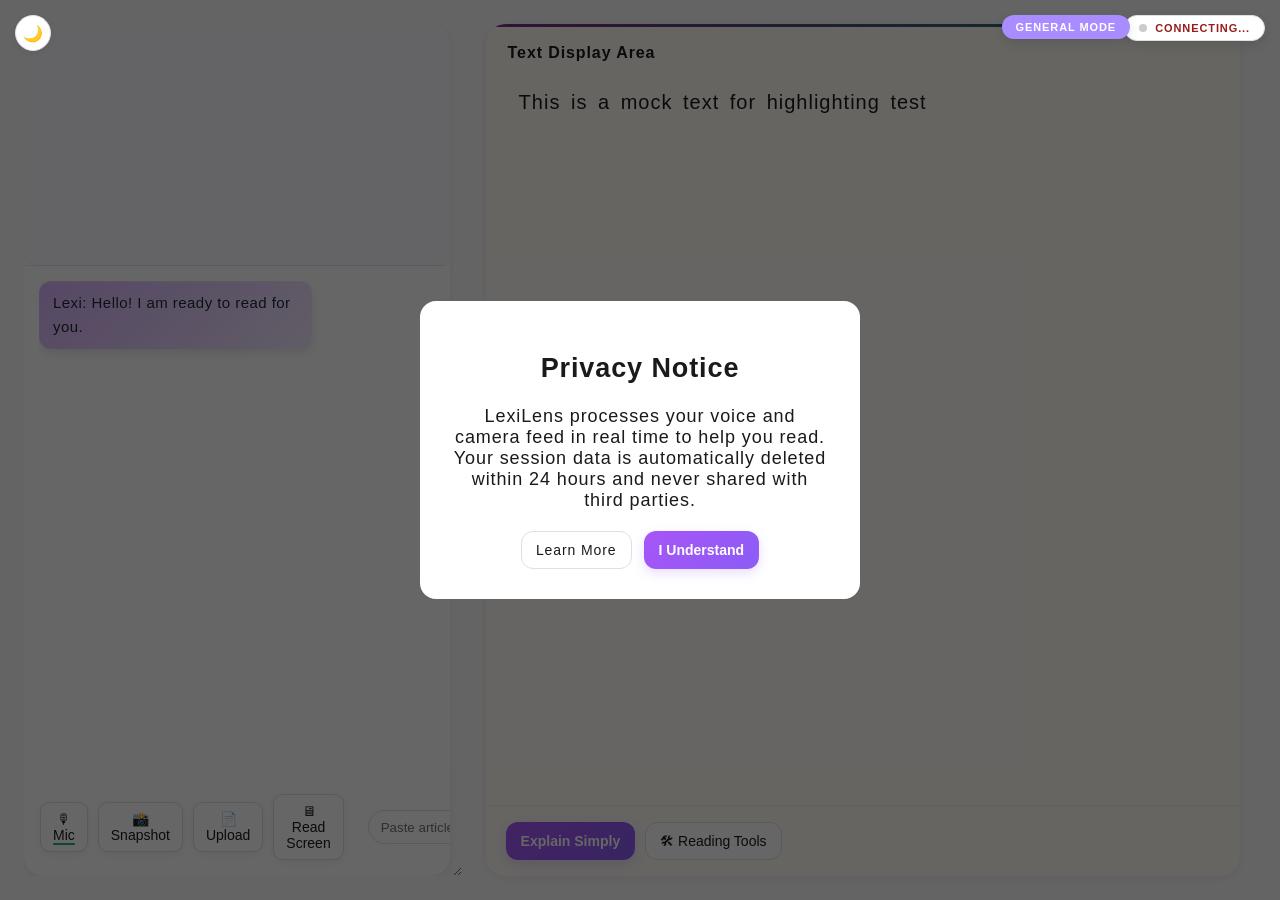
==== commit 457d1a4c: "All features completed" ====
--- a/frontend/index.html
+++ b/frontend/index.html
@@ -11,12 +11,9 @@
 img-src 'self' blob: data:;
 media-src 'self' blob: mediastream:;
 connect-src 'self'
-http://127.0.0.1:8000
-ws://127.0.0.1:8000
-http://localhost:8000
-ws://localhost:8000
-http://127.0.0.1:5500
-ws://127.0.0.1:5500;
+https://*.run.app wss://*.run.app
+http://127.0.0.1:8080 ws://127.0.0.1:8080
+http://localhost:8080 ws://localhost:8080;
 script-src 'self' 'unsafe-inline';
 style-src 'self' 'unsafe-inline';
 ">
@@ -25,6 +22,9 @@
 </head>
 
 <body>
+  <!-- Dark Theme Toggle (#27) -->
+  <button id="theme-toggle" class="theme-toggle-btn" aria-label="Toggle dark mode">🌙</button>
+
   <!-- Privacy Modal -->
   <div id="privacy-modal" class="modal">
     <div class="modal-content">
@@ -33,11 +33,15 @@
         LexiLens processes your voice and camera feed in real time to help you read.
         Your session data is automatically deleted within 24 hours and never shared with third parties.
       </p>
-      <button id="consent-btn" class="btn">I Agree</button>
+      <div class="modal-actions">
+        <a href="https://example.com/privacy" target="_blank" class="btn-outline">Learn More</a>
+        <button id="consent-btn" class="btn-primary">I Understand</button>
+      </div>
     </div>
   </div>
   <div id="app" class="theme-nano">
     <div id="status-indicator" class="status-offline">Connecting...</div>
+    <div id="mode-badge" class="mode-badge">General Mode</div>
     <div class="main-layout">
       <!-- Left Panel (Resizable) -->
       <div class="left-panel">
@@ -60,22 +64,32 @@
             </div>
           </div>
 
-          <!-- Bottom: Action Controls -->
+          <!-- Bottom: Camera Controls -->
           <div class="camera-controls">
             <div class="controls-left">
-              <button id="mic-btn" class="btn mic-btn" aria-label="Mic">🎙 Mic</button>
-              <button id="change-source-btn" class="btn btn-outline" style="display: none;">🔄 Change Source</button>
-            </div>
-            
+              <div class="mic-vis-group">
+                <button id="mic-btn" class="btn mic-btn" aria-label="Mic">🎙 Mic</button>
+                <div id="voice-visualiser" class="voice-visualiser">
+                  <span class="vis-ring"></span>
+                  <span class="vis-ring"></span>
+                  <span class="vis-ring"></span>
+                </div>
+              </div>
+              <button id="snapshot-btn" class="btn" aria-label="Snapshot">📸 Snapshot</button>
+              <button id="upload-btn" class="btn" aria-label="Upload">📄 Upload</button>
+              <button id="screen-reader-btn" class="btn" aria-label="Read Screen">🖥 Read Screen</button>
+              <input type="file" id="file-input" style="display: none;">
+            </div>
+            
+            <!-- URL Input Integration -->
+            <div class="url-control-group" style="flex: 1; display: flex; gap: 8px; margin: 0 12px;">
+              <input type="url" id="url-input" placeholder="Paste article link here..." 
+                     style="flex: 1; padding: 8px 12px; border-radius: 20px; border: 1px solid var(--border); font-family: inherit;">
+              <button id="url-submit-btn" class="btn-primary" style="padding: 8px 16px; border-radius: 20px; white-space: nowrap;">Load Link</button>
+            </div>
+
             <div class="controls-right">
-              <div class="mode-wrapper">
-                <button id="mode-toggle" class="btn">⚙ Mode</button>
-                <div class="mode-dropdown" id="mode-dropdown">
-                  <div data-mode="read">Read</div>
-                  <div data-mode="form">Form</div>
-                  <div data-mode="write">Write</div>
-                </div>
-              </div>
+              <button id="mode-toggle" class="btn">⚙ Mode</button>
             </div>
           </div>
 
@@ -96,39 +110,40 @@
                 <button id="view-analyzed-btn" class="btn-outline" style="padding: 4px 8px; font-size: 12px;">📝 Summary Notes</button>
               </div>
             </div>
-            <div id="read-source-selector" class="read-source-selector">
-              <h3>Choose what to read</h3>
-              <p>Capture a snapshot, upload a file, or paste a link to start.</p>
-              <div class="source-buttons">
-                <button id="read-snapshot-btn" class="btn-primary">📸 Camera Snapshot</button>
-                <button id="read-upload-btn" class="btn-outline">📄 Upload Document</button>
-              </div>
-              <div class="url-control-group">
-                <input type="url" id="url-input" placeholder="Paste article link here...">
-                <button id="url-submit-btn" class="btn-primary">Go</button>
-              </div>
-              <input type="file" id="file-input" style="display: none;">
-            </div>
-
-            <div id="reading-text" style="position: relative; display: none;">
+            <div id="reading-text" style="position: relative;">
               <p>The recognized text will appear here.</p>
             </div>
 
+            <!-- Dictation Mode UI -->
+            <div id="dictation-area" class="dictation-area hidden">
+              <div id="dictation-text-display" class="dictation-text">Waiting for dictation...</div>
+              <div class="dictation-actions">
+                <button id="dictation-clear-btn" class="btn-outline">🗑 Clear</button>
+                <button id="dictation-copy-btn" class="btn-primary">📋 That's good</button>
+                <button id="dictation-change-btn" class="btn-outline">🔄 Change last sentence</button>
+                <button id="dictation-formal-btn" class="btn-outline">🎩 Make it more formal</button>
+                <button id="dictation-stop-btn" class="btn-outline">⏹ Stop</button>
+              </div>
+            </div>
+            
             <!-- Write Mode Panel -->
             <div id="write-mode-panel" class="write-mode-panel" style="display: none;">
+              <div class="write-header">
+                <h3>Lexi Write</h3>
+                <p>Type here or use voice commands to write together.</p>
+              </div>
               <div class="write-controls-top">
                 <div class="undo-redo-group">
                   <button id="write-undo-btn" class="icon-btn" title="Undo">↩️</button>
                   <button id="write-redo-btn" class="icon-btn" title="Redo">↪️</button>
                 </div>
               </div>
-              
-              <div class="write-input-area" style="position: relative;">
-                <textarea id="write-textarea" placeholder="Start typing or use the mic..."></textarea>
+              <div class="write-input-area">
+                <textarea id="write-textarea" placeholder="Start writing something..."></textarea>
                 <div id="write-highlight-overlay" class="highlight-overlay"></div>
-                <div id="word-predictions" class="word-predictions"></div>
-                <button id="write-fix-all-btn" class="fix-all-btn" style="display: none;">✨ Fix All</button>
-              </div>
+              </div>
+
+              <!-- Prediction Bar (Lexi suggests next word) -->
               <div id="prediction-bar" class="prediction-bar"></div>
 
               <div class="write-actions">
@@ -138,44 +153,7 @@
               </div>
 
               <div id="ai-suggestions" class="ai-suggestions" style="display: none;">
-                <div class="suggestion-header">💡 AI Suggestions</div>
-                <div id="suggestion-list"></div>
-              </div>
-            </div>
-
-            <!-- Form Mode Panel -->
-            <div id="form-mode-panel" class="form-mode-panel" style="display: none;">
-              <!-- Source Selection (Initial State) -->
-              <div id="form-source-selector" class="form-source-selector">
-                <h3>Select Form Source</h3>
-                <p>Upload a photo of your form or share your screen for live guidance.</p>
-                <div class="source-buttons">
-                  <button id="form-share-btn" class="btn-primary">🖥️ Share Screen</button>
-                  <button id="form-upload-btn" class="btn-outline">📁 Upload Image</button>
-                </div>
-              </div>
-
-              <!-- Active Form View (Hidden by default) -->
-              <div id="form-active-view" class="form-active-view" style="display: none;">
-                <div class="form-view-header">
-                   <span id="form-view-status">Live Guidance Active</span>
-                   <div class="header-actions" style="display: flex; gap: 8px;">
-                      <button id="form-popout-btn" class="btn-text" title="Pop out Lexi Sidekick">🚀 Sidekick</button>
-                      <button id="form-switch-source" class="btn-text">🔄 Switch Source</button>
-                   </div>
-                </div>
-                <div id="form-visual-container" class="form-visual-container">
-                   <!-- Captured image or screen video will go here -->
-                   <video id="form-screen-video" autoplay playsinline style="display: none;"></video>
-                   <img id="form-upload-img" style="display: none;">
-                </div>
-                
-                <div class="form-assistant-overlay">
-                   <div id="form-lexi-assistant" class="floating-lexi-btn" title="Ask Lexi about this form">
-                      <div class="lexi-avatar"></div>
-                      <span>Lexi Help</span>
-                   </div>
-                </div>
+                <!-- AI Suggestions will appear here -->
               </div>
             </div>
             
@@ -185,11 +163,9 @@
             </div>
           </div>
 
+          <!-- Control Buttons -->
           <div class="control-bar toolbar unified-toolbar">
-            <div class="explain-group" style="display: flex; gap: 8px; align-items: center;">
-              <button id="explain-btn" class="btn-primary">Explain Simply</button>
-              <button id="stop-explain-btn" class="btn btn-stop" title="Stop Explanation" style="display: none; width: 44px; height: 44px; min-width: 44px; border-radius: 50%; padding: 0; background: #ff4d4d; color: white; border: none; font-size: 18px; line-height: 1;">⏹</button>
-            </div>
+            <button id="explain-btn" class="btn-primary">Explain Simply</button>
             <button id="reading-tools-btn" class="btn-outline">🛠 Reading Tools</button>
             
             <!-- Sliding Tools Panel -->
@@ -201,12 +177,12 @@
               <button id="font-decrease" class="btn-outline">A-</button>
               
               <div class="speed-control-wrapper" title="Voice Playback Speed">
+                <div id="speed-indicator" class="speed-indicator">▶ Normal</div>
                 <select id="voice-speed-select" class="btn-outline" style="padding: 9px 24px 9px 12px; appearance: none; cursor: pointer;">
-                  <option value="1.0">🐌 Speed: 1.0x</option>
-                  <option value="0.9">🐌 Speed: 0.9x</option>
-                  <option value="0.8">🐌 Speed: 0.8x</option>
-                  <option value="0.7">🐌 Speed: 0.7x</option>
-                  <option value="0.6">🐌 Speed: 0.6x</option>
+                  <option value="0.7">🐢 Slow (0.7x)</option>
+                  <option value="1.0" selected>▶ Normal (1.0x)</option>
+                  <option value="1.2">🐇 Fast (1.2x)</option>
+                  <option value="1.5">🚀 Extra Fast (1.5x)</option>
                 </select>
               </div>
 
@@ -223,23 +199,54 @@
         </div>
       </div>
     </div>
+
+    <!-- Mode Overlay -->
+    <div id="mode-overlay" class="mode-overlay">
+      <div class="mode-overlay-backdrop"></div>
+      <div class="mode-overlay-content">
+        <h2 class="mode-overlay-title">Choose a Mode</h2>
+        <div class="mode-overlay-grid">
+          <button class="mode-card" data-mode="book">
+            <span class="mode-card-icon">📖</span>
+            <span class="mode-card-label">Book</span>
+            <span class="mode-card-desc">Read books & stories</span>
+          </button>
+          <button class="mode-card" data-mode="form">
+            <span class="mode-card-icon">📋</span>
+            <span class="mode-card-label">Form</span>
+            <span class="mode-card-desc">Fill in forms & letters</span>
+          </button>
+          <button class="mode-card" data-mode="study">
+            <span class="mode-card-icon">📚</span>
+            <span class="mode-card-label">Study</span>
+            <span class="mode-card-desc">Learn & revise topics</span>
+          </button>
+          <button class="mode-card" data-mode="write">
+            <span class="mode-card-icon">✍️</span>
+            <span class="mode-card-label">Write</span>
+            <span class="mode-card-desc">Write with Lexi's help</span>
+          </button>
+        </div>
+        <button id="mode-overlay-close" class="mode-overlay-close">✕ Close</button>
+      </div>
+    </div>
+
   </div>
 
   <div id="reading-ruler"></div>
 
-  <!-- Template for the Floating Sidekick Window -->
-  <template id="sidekick-template">
-    <div class="sidekick-container">
-      <div class="sidekick-avatar">
-        <div class="avatar-ring"></div>
-      </div>
-      <div class="sidekick-status">Lexi Sidekick</div>
-      <div class="sidekick-transcript">"I am here to help!"</div>
-      <div class="sidekick-controls">
-        <button id="sidekick-mic" class="sidekick-btn" title="Toggle Mic">🎙</button>
-      </div>
-    </div>
-  </template>
+  <!-- Pause Indicator (#25) -->
+  <div id="pause-indicator" class="pause-indicator">
+    <span class="pause-dot"></span>
+    <span>Pausing between sentences…</span>
+  </div>
+
+  <!-- Progress Summary Card (#26) -->
+  <div id="summary-card" class="summary-card">
+    <h3>🎉 Session Summary</h3>
+    <p id="summary-card-text">Great work today!</p>
+    <button id="summary-card-close">Got it!</button>
+  </div>
 
   <script src="script.js"></script>
 </body>
--- a/frontend/style.css
+++ b/frontend/style.css
@@ -7,31 +7,67 @@
 }
 
 :root {
-  --bg: #FFF8F0;
+  --bg: #FAFAFA;
   --panel: #FFFFFF;
-  --text-strong: #2d2d2d;
+  --text-strong: #1A1A1A;
   --text-subtle: #5a5a5a;
-  --border: #E5E0D8;
-
-  --g1: #A98CFF;
-  --g2: #6EA8FF;
+  --border: #E0E0E0;
+
+  --brand-purple: #7B2D8B;
+  --brand-teal: #117A65;
+  --g1: #7B2D8B;
+  --g2: #117A65;
 
   --radius-lg: 20px;
   --shadow-1: 0 2px 6px rgba(0,0,0,0.06);
   --shadow-2: 0 10px 20px rgba(17, 24, 39, 0.06);
 
-  --dyslexic-font: 'OpenDyslexic', 'Comic Sans MS', 'Trebuchet MS', sans-serif;
-}
+  --dyslexic-font: Arial, 'OpenDyslexic', 'Comic Sans MS', sans-serif;
+}
+
+/* ================= DARK THEME (#27) ================= */
+.dark-mode {
+  --bg: #1a1a2e;
+  --panel: #16213e;
+  --text-strong: #e0e0e0;
+  --text-subtle: #a0a0b0;
+  --border: #2a2a4a;
+  --brand-purple: #a855f7;
+  --brand-teal: #2dd4bf;
+  --g1: #a855f7;
+  --g2: #2dd4bf;
+  --shadow-1: 0 2px 6px rgba(0,0,0,0.3);
+  --shadow-2: 0 10px 20px rgba(0,0,0,0.4);
+}
+
+.dark-mode body { background: var(--bg); color: var(--text-strong); }
+.dark-mode .unified-card { background: var(--panel); }
+.dark-mode .right-unified-card { background: #1e1e3a; }
+.dark-mode .btn { background: var(--panel); color: var(--text-strong); border-color: var(--border); }
+.dark-mode .btn:hover { background: linear-gradient(120deg, #2a1a4a, #1a2a3a); }
+.dark-mode .btn-outline { background: var(--panel); color: var(--text-strong); border-color: var(--border); }
+.dark-mode .control-bar { background: var(--panel); }
+.dark-mode .tools-panel { background: var(--panel); border-color: var(--border); }
+.dark-mode .chat-message.ai { background: linear-gradient(135deg, #4a2080 0%, #2a1050 100%); color: #e8e0f8; }
+.dark-mode .chat-message.user { background: rgba(200,200,220,0.15); color: var(--text-strong); }
+.dark-mode .modal-content { background: var(--panel); color: var(--text-strong); }
+.dark-mode .mode-overlay-content { background: rgba(22, 33, 62, 0.95); }
+.dark-mode .mode-overlay-title { color: var(--text-strong); }
+.dark-mode .mode-overlay-close { color: var(--text-strong); border-color: var(--border); }
+.dark-mode #reading-text { color: var(--text-strong); }
+.dark-mode .active-word { background: rgba(168, 85, 247, 0.3); }
+.dark-mode .difficult-word { color: #c084fc; text-decoration-color: #7c3aed; }
+.dark-mode .camera-feed { background: #0f0f2e; }
+.dark-mode #video { background: #0f0f2e; }
+.dark-mode .dictation-text { color: var(--text-strong); }
+.dark-mode .write-mode-panel textarea { background: var(--panel); color: var(--text-strong); border-color: var(--border); }
 
 
 /* ================= RESET & BASE ================= */
-* {
-  box-sizing: border-box;
-}
-
 body {
   margin: 0;
   font-family: var(--dyslexic-font);
+  font-size: 18px;
   background: var(--bg);
   color: var(--text-strong);
   letter-spacing: 0.05em;
@@ -43,7 +79,7 @@
 .main-layout {
   display: flex;
   gap: 24px;
-  padding: 24px;
+  padding: 24px 40px 24px 24px;
   height: 100vh;
   box-sizing: border-box;
   overflow: hidden;
@@ -155,22 +191,16 @@
   transition: all .08s linear;
 }
 .mic-btn.recording {
-  background: #ff4d4d !important;
-  color: white !important;
-  animation: pulse-red 1.5s infinite;
-  border-color: #cc0000 !important;
-}
-
+  background: #F6FFFA;
+  border-color: #BBF7D0;
+  color: #065f46;
+  box-shadow:
+    0 0 0 3px rgba(16,185,129,0.08),
+    var(--shadow-1);
+}
 .mic-btn.recording::before {
-  background: white;
   height: calc(2px + (var(--energy, 0) * 16px));
   opacity: 0.9;
-}
-
-@keyframes pulse-red {
-  0% { box-shadow: 0 0 0 0 rgba(255, 77, 77, 0.7); }
-  70% { box-shadow: 0 0 0 10px rgba(255, 77, 77, 0); }
-  100% { box-shadow: 0 0 0 0 rgba(255, 77, 77, 0); }
 }
 
 .mic-btn.silent::before {
@@ -181,6 +211,58 @@
   0%   { transform: translateX(-50%) scale(1);   opacity: .35; }
   50%  { transform: translateX(-50%) scale(1.8); opacity: .8;  }
   100% { transform: translateX(-50%) scale(1);   opacity: .35; }
+}
+
+/* ================= VOICE VISUALISER (#3) ================= */
+.mic-vis-group {
+  display: flex;
+  align-items: center;
+  gap: 0;
+  position: relative;
+}
+
+.voice-visualiser {
+  display: none;
+  align-items: center;
+  justify-content: center;
+  position: absolute;
+  left: 50%;
+  top: 50%;
+  transform: translate(-50%, -50%);
+  width: 80px;
+  height: 80px;
+  pointer-events: none;
+  z-index: -1;
+}
+
+.voice-visualiser.active {
+  display: flex;
+}
+
+.vis-ring {
+  position: absolute;
+  border-radius: 50%;
+  border: 2px solid rgba(139, 92, 246, 0.35);
+  animation: pulse-ring 1.8s ease-in-out infinite;
+}
+
+.vis-ring:nth-child(1) {
+  width: 44px; height: 44px;
+  animation-delay: 0s;
+}
+.vis-ring:nth-child(2) {
+  width: 60px; height: 60px;
+  animation-delay: 0.3s;
+}
+.vis-ring:nth-child(3) {
+  width: 76px; height: 76px;
+  animation-delay: 0.6s;
+}
+
+@keyframes pulse-ring {
+  0%   { transform: scale(0.8); opacity: 0.6; }
+  50%  { transform: scale(1.2); opacity: 0.15; }
+  100% { transform: scale(0.8); opacity: 0.6; }
 }
 
 .camera-frame {
@@ -479,32 +561,156 @@
   color: #6d28d9;
 }
 
-.mode-wrapper {
+/* ================= MODE OVERLAY (Full-Screen) ================= */
+.mode-overlay {
+  position: fixed;
+  inset: 0;
+  z-index: 9999;
+  display: none;
+  justify-content: center;
+  align-items: center;
+  opacity: 0;
+  transition: opacity 0.3s ease;
+}
+
+.mode-overlay.show {
+  display: flex;
+  opacity: 1;
+}
+
+.mode-overlay-backdrop {
+  position: absolute;
+  inset: 0;
+  background: rgba(0, 0, 0, 0.55);
+  backdrop-filter: blur(6px);
+  -webkit-backdrop-filter: blur(6px);
+}
+
+.mode-overlay-content {
   position: relative;
-}
-
-.mode-dropdown {
+  z-index: 1;
+  display: flex;
+  flex-direction: column;
+  align-items: center;
+  gap: 28px;
+  padding: 40px 36px 32px;
+  background: rgba(255, 255, 255, 0.95);
+  border-radius: 28px;
+  box-shadow:
+    0 20px 60px rgba(0, 0, 0, 0.2),
+    0 0 0 1px rgba(255,255,255,0.3) inset;
+  transform: scale(0.9);
+  transition: transform 0.35s cubic-bezier(0.34, 1.56, 0.64, 1);
+}
+
+.mode-overlay.show .mode-overlay-content {
+  transform: scale(1);
+}
+
+.mode-overlay-title {
+  font-family: var(--dyslexic-font);
+  font-size: 22px;
+  font-weight: 700;
+  color: var(--text-strong);
+  margin: 0;
+  letter-spacing: 0.02em;
+}
+
+.mode-overlay-grid {
+  display: grid;
+  grid-template-columns: 1fr 1fr;
+  gap: 16px;
+}
+
+.mode-card {
+  display: flex;
+  flex-direction: column;
+  align-items: center;
+  justify-content: center;
+  gap: 6px;
+  width: 180px;
+  height: 120px;
+  border: 2px solid transparent;
+  border-radius: 20px;
+  cursor: pointer;
+  color: #fff;
+  font-family: var(--dyslexic-font);
+  transition:
+    transform 0.2s ease,
+    box-shadow 0.2s ease,
+    border-color 0.2s ease;
+  box-shadow: 0 4px 14px rgba(0, 0, 0, 0.15);
+  position: relative;
+  overflow: hidden;
+}
+
+/* Shimmer overlay on hover */
+.mode-card::after {
+  content: "";
   position: absolute;
-  bottom: 60px;
-  left: 0;
-  background: #fff;
+  inset: 0;
+  background: linear-gradient(135deg, rgba(255,255,255,0.2) 0%, transparent 50%);
+  opacity: 0;
+  transition: opacity 0.2s ease;
+  border-radius: inherit;
+}
+
+.mode-card:hover::after {
+  opacity: 1;
+}
+
+.mode-card:hover {
+  transform: translateY(-4px) scale(1.03);
+  box-shadow: 0 8px 28px rgba(0, 0, 0, 0.2);
+}
+
+.mode-card:active {
+  transform: translateY(-1px) scale(0.98);
+}
+
+/* Per-mode colors */
+.mode-card[data-mode="book"]  { background: linear-gradient(135deg, #8b5cf6, #7c3aed); }
+.mode-card[data-mode="form"]  { background: linear-gradient(135deg, #3b82f6, #2563eb); }
+.mode-card[data-mode="study"] { background: linear-gradient(135deg, #10b981, #059669); }
+.mode-card[data-mode="write"] { background: linear-gradient(135deg, #f59e0b, #d97706); }
+
+/* Hover glow per mode */
+.mode-card[data-mode="book"]:hover  { box-shadow: 0 8px 28px rgba(139, 92, 246, 0.45); }
+.mode-card[data-mode="form"]:hover  { box-shadow: 0 8px 28px rgba(59, 130, 246, 0.45); }
+.mode-card[data-mode="study"]:hover { box-shadow: 0 8px 28px rgba(16, 185, 129, 0.45); }
+.mode-card[data-mode="write"]:hover { box-shadow: 0 8px 28px rgba(245, 158, 11, 0.45); }
+
+.mode-card-icon {
+  font-size: 32px;
+  line-height: 1;
+}
+
+.mode-card-label {
+  font-size: 17px;
+  font-weight: 700;
+  letter-spacing: 0.03em;
+}
+
+.mode-card-desc {
+  font-size: 11px;
+  font-weight: 400;
+  opacity: 0.85;
+}
+
+.mode-overlay-close {
+  background: none;
   border: 1px solid var(--border);
-  border-radius: 14px;
-  padding: 8px;
-  display: none;
-  flex-direction: column;
-  min-width: 140px;
-  box-shadow: var(--shadow-2);
-}
-.mode-dropdown div {
-  padding: 8px 10px;
+  border-radius: 12px;
+  padding: 8px 20px;
+  font-family: var(--dyslexic-font);
+  font-size: 13px;
   color: var(--text-strong);
   cursor: pointer;
-  font-size: 14px;
-  border-radius: 8px;
-}
-.mode-dropdown div:hover {
-  background: linear-gradient(120deg, #F2EDFF, #ECF4FF);
+  transition: background 0.2s ease;
+}
+
+.mode-overlay-close:hover {
+  background: rgba(0, 0, 0, 0.05);
 }
 
 /* ===== Snapshot thumbnail ===== */
@@ -551,7 +757,7 @@
   background: white;
   padding: 30px;
   border-radius: 16px;
-  width: 320px;
+  width: 380px;
   text-align: center;
   transform: scale(0.9);
   transition: transform 0.3s ease;
@@ -601,7 +807,7 @@
   border-radius: 10px;
 }
 
-.camera-controls .mode-wrapper { position: relative; }
+
 
 /* ================= SMART ANALYSIS (Feature A) ================= */
 
@@ -813,13 +1019,88 @@
   box-shadow: 0 0 0 2px rgba(169, 140, 255, 0.3);
 }
 
+/* ================= PHASE 3 ADDITIONS ================= */
+
+/* Mode Badge */
+.mode-badge {
+  position: fixed;
+  top: 15px;
+  right: 150px; /* Offset from status indicator */
+  padding: 6px 14px;
+  border-radius: 20px;
+  font-size: 11px;
+  font-weight: 700;
+  text-transform: uppercase;
+  z-index: 10000;
+  box-shadow: 0 4px 12px rgba(0,0,0,0.1);
+  background: #A98CFF;
+  color: white;
+  transition: all 0.3s ease;
+}
+
+.mode-badge.mode-book { background: #8b5cf6; } 
+.mode-badge.mode-form { background: #3b82f6; } 
+.mode-badge.mode-study { background: #10b981; } 
+.mode-badge.mode-write { background: #f59e0b; } 
+
+/* Modal Actions */
+.modal-actions {
+  display: flex;
+  gap: 12px;
+  justify-content: center;
+  margin-top: 20px;
+}
+
+.modal-actions .btn-outline {
+  display: inline-flex;
+  align-items: center;
+  text-decoration: none;
+}
+
+/* Speed Indicator */
+.speed-indicator {
+  font-size: 12px;
+  font-weight: bold;
+  color: #6d28d9;
+  margin-bottom: 4px;
+  text-align: center;
+}
+
+/* Dictation UI */
+.dictation-area {
+  margin-top: 20px;
+  background: white;
+  border-radius: 16px;
+  padding: 24px;
+  box-shadow: var(--shadow-2);
+  border: 1px solid var(--border);
+}
+
+.dictation-text {
+  font-family: Arial, sans-serif;
+  font-size: 22px;
+  line-height: 2.0;
+  color: #1a1a1a;
+  min-height: 120px;
+  margin-bottom: 20px;
+  white-space: pre-wrap;
+}
+
+.dictation-actions {
+  display: flex;
+  justify-content: flex-end;
+  gap: 12px;
+}
+
+/* Mobile Responsiveness */
+
 /* ================= WRITE MODE (Enhanced) ================= */
 .write-mode-panel {
   display: flex;
   flex-direction: column;
   gap: 12px;
-  padding: 0 5px;
-  margin-top: -15px; /* Reverted to slightly lower as requested */
+  padding: 0 10px;
+  margin-top: -10px;
   animation: fadeIn 0.3s ease;
 }
 
@@ -837,15 +1118,12 @@
 .write-controls-top {
   display: flex;
   justify-content: flex-end;
-  margin-bottom: -12px; /* Pull buttons closer to the top */
-}
-
-.url-control-group {
-  display: flex;
-  gap: 12px;
-  width: 100%;
-  max-width: 600px;
-  margin: 0 auto;
+  margin-bottom: -4px;
+}
+
+.undo-redo-group {
+  display: flex;
+  gap: 8px;
 }
 
 .icon-btn {
@@ -864,11 +1142,6 @@
   transform: translateY(-1px);
 }
 
-.icon-btn:disabled {
-  opacity: 0.3;
-  cursor: default;
-}
-
 .write-input-area {
   position: relative;
   display: flex;
@@ -878,7 +1151,7 @@
 
 #write-textarea {
   position: relative;
-  z-index: 2; /* Textarea is in the middle */
+  z-index: 2;
   background: transparent !important;
   width: 100%;
   min-height: 120px;
@@ -888,7 +1161,6 @@
   line-height: 1.6;
   border: 2px solid var(--border);
   border-radius: 16px;
-  outline: none; /* Add this to prevent default focus styles from breaking alignment */
   resize: vertical;
   transition: border-color 0.2s;
   letter-spacing: 0.05em;
@@ -909,69 +1181,37 @@
   letter-spacing: 0.05em;
   color: transparent;
   pointer-events: none;
-  user-select: none; /* Prevent selection interference */
   white-space: pre-wrap;
   word-wrap: break-word;
-  z-index: 5; /* Overlay on TOP but transparent/passthrough */
+  z-index: 3;
   border: 2px solid transparent;
   overflow: hidden;
+}
+
+.highlight-overlay * {
+  pointer-events: auto;
 }
 
 .error-hint {
   text-decoration: underline wavy #ef4444;
   text-decoration-thickness: 2px;
   padding-bottom: 2px;
-  pointer-events: auto !important; /* Only these parts catch the mouse */
   cursor: help;
   display: inline;
   position: relative;
-  z-index: 6; /* Slightly above parent overlay */
-}
-
-#write-textarea:focus {
-  outline: none;
-  border-color: var(--g1);
-  box-shadow: 0 0 0 4px rgba(169, 140, 255, 0.1);
-}
-
-.fix-all-btn {
-  position: absolute;
-  bottom: 12px;
-  right: 12px;
   z-index: 10;
-  padding: 8px 16px;
-  background: linear-gradient(135deg, #A98CFF, #8B5CF6);
-  color: white;
-  border: none;
-  border-radius: 20px;
-  font-family: var(--dyslexic-font);
-  font-size: 14px;
-  font-weight: 700;
-  cursor: pointer;
-  box-shadow: 0 4px 12px rgba(139, 92, 246, 0.3);
-  transition: all 0.2s cubic-bezier(0.175, 0.885, 0.32, 1.275);
-  display: flex;
-  align-items: center;
-  gap: 6px;
-}
-
-.fix-all-btn:hover {
-  transform: translateY(-2px) scale(1.05);
-  box-shadow: 0 6px 20px rgba(139, 92, 246, 0.4);
-}
-
-.fix-all-btn:active {
-  transform: translateY(0) scale(0.98);
-}
-
-.word-predictions {
+  pointer-events: auto;
+}
+
+.prediction-bar {
   display: flex;
   flex-wrap: wrap;
   gap: 8px;
+  margin-top: -5px;
   min-height: 38px;
 }
 
-.prediction-tag {
+.prediction-item {
   padding: 6px 14px;
   background: #f3f4f6;
   border-radius: 20px;
@@ -981,533 +1221,31 @@
   border: 1px solid transparent;
 }
 
-.prediction-tag:hover {
+.prediction-item:hover {
   background: #e5e7eb;
-  border-color: var(--border);
-  transform: translateY(-1px);
 }
 
 .write-actions {
   display: flex;
   gap: 12px;
-}
-
-.ai-suggestions {
-  background: #f5f3ff;
-  border: 1px solid #ddd6fe;
-  border-radius: 12px;
-  padding: 16px;
-  animation: slideInUp 0.3s ease;
-}
-
-.suggestion-header {
-  font-weight: bold;
-  font-size: 14px;
-  color: #7c3aed;
-  margin-bottom: 8px;
-  display: flex;
-  align-items: center;
-  gap: 6px;
-}
-
-.suggestion-item {
-  font-size: 15px;
-  line-height: 1.5;
-  color: #4c1d95;
-  padding: 8px;
-  border-bottom: 1px solid rgba(124, 58, 237, 0.1);
-}
-
-.suggestion-item:last-child {
-  border-bottom: none;
-}
-
-@keyframes slideInUp {
-  from { transform: translateY(10px); opacity: 0; }
-  to { transform: translateY(0); opacity: 1; }
-}
-
-/* --- Suggestion Tooltip --- */
-.suggestion-tooltip {
-  position: fixed;
-  z-index: 999999 !important; /* ABSOLUTE TOP */
-  background: white;
-  border: 2px solid var(--g1);
-  border-radius: 12px;
-  padding: 10px 14px;
-  box-shadow: var(--shadow-lg);
-  font-family: var(--dyslexic-font);
-  font-size: 16px;
-  max-width: 250px;
-  pointer-events: auto; /* ALLOWS CLICKING */
-  animation: fadeIn 0.2s ease;
-}
-
-.suggestion-tooltip .label {
-  display: block;
-  font-size: 12px;
-  color: var(--text-subtle);
-  margin-bottom: 4px;
-}
-
-.suggestion-tooltip .value {
-  color: #c026d3;
-  font-weight: bold;
-}
-/* --- Form Mode --- */
-.form-mode-panel {
-  display: flex;
-  flex-direction: column;
-  gap: 20px;
-  padding: 20px;
-  animation: fadeIn 0.3s ease;
-  position: relative;
-}
-
-.form-progress-container {
-  display: flex;
-  justify-content: space-between;
-  align-items: center;
-  background: #f1f5f9;
-  border-radius: 12px;
-  padding: 8px 16px;
-  margin-bottom: 10px;
-}
-
-.form-progress-bar-bg {
-  flex-grow: 1;
-  height: 8px;
-  background: #e2e8f0;
-  border-radius: 4px;
-  margin-right: 15px;
-  overflow: hidden;
-}
-
-.form-progress-bar {
-  height: 100%;
-  background: var(--g1);
-  width: 0%;
-  transition: width 0.4s ease;
-}
-
-#form-progress-text {
-  font-size: 14px;
-  font-weight: bold;
-  color: var(--text-subtle);
-  white-space: nowrap;
-}
-
-.guided-form {
-  display: flex;
-  flex-direction: column;
-  gap: 24px;
-}
-
-.form-field-group {
-  position: relative;
-  transition: all 0.3s ease;
-  padding: 15px;
-  border-radius: 12px;
-}
-
-.form-field-group.focused-field {
-  background: white !important;
-  box-shadow: 0 0 0 9999px rgba(0, 0, 0, 0.4);
-  z-index: 1000;
-  transform: scale(1.02);
-}
-
-.form-field-group label {
-  display: block;
-  font-family: var(--dyslexic-font);
-  font-size: 18px;
-  margin-bottom: 8px;
-  color: var(--text);
-}
-
-.form-field-group input, 
-.form-field-group textarea {
-  width: 100%;
-  padding: 12px;
-  font-size: 18px;
-  font-family: var(--dyslexic-font);
-  border: 2px solid var(--border);
-  border-radius: 8px;
-  transition: border-color 0.2s;
-  background: white;
-}
-
-.form-field-group input:focus, 
-.form-field-group textarea:focus {
-  outline: none;
-  border-color: var(--g1);
-}
-
-.form-field-hint-btn {
-  position: absolute;
-  right: -5px;
-  top: 0;
-  background: white;
-  border: 2px solid var(--g1);
-  border-radius: 50%;
-  width: 32px;
-  height: 32px;
-  display: flex;
-  align-items: center;
-  justify-content: center;
-  cursor: pointer;
-  font-size: 16px;
-  box-shadow: var(--shadow-sm);
-  z-index: 1001;
-  transition: transform 0.2s;
-}
-
-.form-field-hint-btn:hover {
-  transform: scale(1.1);
-}
-
-.form-nav-controls {
-  display: flex;
-  justify-content: space-between;
-  margin-top: 20px;
-}
-
-/* --- Vision Form Mode --- */
-.form-source-selector {
-  text-align: center;
-  padding: 40px 20px;
-  background: white;
-  border-radius: 16px;
-  box-shadow: var(--shadow-md);
-  margin-top: 20px;
-}
-
-.form-source-selector h3 {
-  font-family: var(--dyslexic-font);
-  color: var(--g2);
-  margin-bottom: 12px;
-}
-
-.form-source-selector p {
-  color: var(--text-subtle);
-  margin-bottom: 24px;
-}
-
-.source-buttons {
-  display: flex;
-  gap: 16px;
-  justify-content: center;
-}
-
-.form-active-view {
-  display: flex;
-  flex-direction: column;
-  gap: 16px;
-  height: 100%;
-  margin-top: 10px;
-}
-
-.form-view-header {
-  display: flex;
-  justify-content: space-between;
-  align-items: center;
-  padding: 8px 16px;
-  background: #f8fafc;
-  border-radius: 8px;
-}
-
-#form-view-status {
-  font-size: 14px;
-  font-weight: bold;
-  color: #10b981;
-  display: flex;
-  align-items: center;
-  justify-content: center;
-}
-
-/* --- Read Mode Selector --- */
-#read-source-selector {
-  display: flex;
-  flex-direction: column;
-  justify-content: center;
-  align-items: center;
-  text-align: center;
-  min-height: 350px;
-  background: white;
-  border: 1px solid var(--border);
-  border-radius: 24px;
-  padding: 60px 40px;
-  margin: 20px auto;
-  width: 100%;
-  max-width: 800px; /* Generous width to frame the content */
-  box-shadow: var(--shadow-2);
-  transition: all 0.3s ease;
-}
-
-#read-source-selector:hover {
-  border-color: var(--g1);
-  background: white;
-  box-shadow: var(--shadow-md);
-}
-
-#read-source-selector h3 {
-  font-family: var(--dyslexic-font);
-  font-size: 24px;
-  color: var(--g2);
-  margin-bottom: 12px;
-}
-
-#read-source-selector p {
-  color: var(--text-subtle);
-  margin-bottom: 30px;
-  max-width: 500px;
-}
-
-.url-control-group {
-  margin-top: 24px;
-  display: flex;
-  gap: 12px;
-  width: 100%;
-  max-width: 650px;
-  justify-content: center;
-  background: rgba(169, 140, 255, 0.03);
-  padding: 8px;
-  border-radius: 40px;
-  border: 1px solid rgba(169, 140, 255, 0.1);
-}
-
-#url-input {
-  flex: 1;
-  padding: 12px 24px;
-  border-radius: 30px;
-  border: 2px solid var(--border);
-  font-family: inherit;
-  font-size: 16px;
-  outline: none;
-  transition: all 0.2s ease;
-}
-
-#url-input:focus {
-  border-color: var(--g1);
-  box-shadow: 0 0 0 4px rgba(169, 140, 255, 0.1);
-}
-
-#url-submit-btn {
-  border-radius: 30px;
-  padding: 12px 30px;
-}
-
-#form-view-status::before {
-  content: "";
-  display: inline-block;
-  width: 8px;
-  height: 8px;
-  background: #10b981;
-  border-radius: 50%;
-  animation: pulse 1.5s infinite;
-}
-
-.form-visual-container {
-  flex-grow: 1;
-  background: #0f172a;
-  border-radius: 12px;
-  overflow: hidden;
-  display: flex;
-  align-items: center;
-  justify-content: center;
-  position: relative;
-  min-height: 400px;
-}
-
-#form-screen-video, #form-upload-img {
-  max-width: 100%;
-  max-height: 100%;
-  object-fit: contain;
-}
-
-.form-assistant-overlay {
-  position: absolute;
-  bottom: 20px;
-  right: 20px;
-  z-index: 100;
-}
-
-.floating-lexi-btn {
-  display: flex;
-  align-items: center;
-  gap: 10px;
-  background: white;
-  padding: 8px 16px;
-  border-radius: 30px;
-  box-shadow: 0 4px 15px rgba(0,0,0,0.15);
-  cursor: pointer;
-  border: 2px solid var(--g1);
-  transition: all 0.3s cubic-bezier(0.175, 0.885, 0.32, 1.275);
-}
-
-.floating-lexi-btn:hover {
-  transform: translateY(-5px) scale(1.05);
-  box-shadow: 0 8px 25px rgba(0,0,0,0.2);
-}
-
-.lexi-avatar {
-  width: 32px;
-  height: 32px;
-  background: linear-gradient(135deg, var(--g1), var(--g2));
-  border-radius: 50%;
-  position: relative;
-}
-
-.lexi-avatar::after {
-  content: "?";
-  position: absolute;
-  font-size: 14px;
-  top: -5px;
-  right: -5px;
-}
-
-.floating-lexi-btn span {
-  font-family: var(--dyslexic-font);
-  font-weight: bold;
-  color: var(--g1);
-}
-
-@keyframes pulse {
-  0% { transform: scale(1); opacity: 1; }
-  50% { transform: scale(1.5); opacity: 0.5; }
-  100% { transform: scale(1); opacity: 1; }
-}
-
-/* --- Buttons --- */
-.btn-primary {
-  background: linear-gradient(135deg, var(--g1), var(--g2));
-  color: white;
-  border: none;
-  font-weight: 600;
-  cursor: pointer;
-  box-shadow: 0 4px 10px rgba(110, 168, 255, 0.3);
-  padding: 10px 20px;
-  border-radius: 12px;
-  font-family: var(--dyslexic-font);
-  transition: all 0.2s ease;
-}
-
-.btn-primary:hover {
-  transform: translateY(-2px);
-  box-shadow: 0 6px 15px rgba(110, 168, 255, 0.4);
-}
-
-.btn-outline {
-  background: white;
-  color: var(--g2);
-  border: 1.5px solid var(--g2);
-  font-weight: 600;
-  cursor: pointer;
-  padding: 10px 20px;
-  border-radius: 12px;
-  font-family: var(--dyslexic-font);
-  transition: all 0.2s ease;
-}
-
-.btn-outline:hover {
-  background: #f8fbff;
-  border-color: var(--g1);
-  color: var(--g1);
-  transform: translateY(-2px);
-}
-
-/* --- Action Controls (Bottom Bar) --- */
-.camera-controls {
-  padding: 12px 16px;
-  display: flex;
-  justify-content: space-between;
-  align-items: center;
-  background: white;
-  border-top: 1px solid var(--border);
-  border-radius: 0 0 var(--radius-lg) var(--radius-lg);
-}
-
-.camera-controls .controls-left {
-  display: flex;
-  gap: 12px;
-  align-items: center;
-}
-
-.camera-controls .controls-right {
-  display: flex;
-  gap: 12px;
-  align-items: center;
-}
-
-#change-source-btn {
-  background: rgba(169, 140, 255, 0.1);
-  color: var(--g1);
-  border: 1.5px solid var(--g1);
-  padding: 8px 16px;
-  font-weight: 600;
-  border-radius: 20px;
-  font-size: 14px;
-}
-
-#change-source-btn:hover {
-  background: rgba(169, 140, 255, 0.2);
-  transform: translateY(-1px);
-}
-
-#change-source-btn:disabled {
-  opacity: 0.5;
-  cursor: not-allowed;
-}
-
-/* Source buttons refinement */
-.source-buttons .btn-primary, 
-.source-buttons .btn-outline {
-  padding: 14px 24px;
-  font-size: 16px;
-  border-radius: 30px;
-  display: flex;
-  align-items: center;
-  gap: 10px;
-}
-
-/* --- Stop Button --- */
-.btn-stop {
-  display: flex;
-  align-items: center;
-  justify-content: center;
-  background: #ff4d4d;
-  color: white !important;
-  border: none !important;
-  transition: all 0.2s ease;
-  box-shadow: 0 4px 10px rgba(255, 77, 77, 0.3);
-}
-
-.btn-stop:hover {
-  background: #ff3333;
-  transform: scale(1.1);
-  box-shadow: 0 6px 15px rgba(255, 77, 77, 0.4);
-}
-
-.btn-stop:active {
-  transform: scale(0.95);
+  margin-top: -5px;
 }
 
 /* Premium Suggestion Tooltip */
 .suggestion-tooltip {
   position: fixed;
   z-index: 10000;
-  background: rgba(255, 255, 255, 0.9);
+  background: rgba(255, 255, 255, 0.95);
   backdrop-filter: blur(12px);
   -webkit-backdrop-filter: blur(12px);
-  border: 1px solid rgba(169, 140, 255, 0.4);
+  border: 2px solid var(--g1);
   padding: 14px 18px;
   border-radius: 18px;
   box-shadow: 0 12px 40px rgba(0, 0, 0, 0.18);
   min-width: 180px;
   max-width: 280px;
   pointer-events: auto;
-  transition: all 0.2s cubic-bezier(0.175, 0.885, 0.32, 1.275);
-  font-family: 'Inter', system-ui, -apple-system, sans-serif;
+  font-family: var(--dyslexic-font);
   animation: tooltipAppear 0.3s ease-out;
 }
 
@@ -1518,157 +1256,189 @@
 
 .suggestion-tooltip .label {
   display: block;
-  font-size: 10px;
+  font-size: 12px;
+  color: #7c3aed;
+  font-weight: bold;
+  margin-bottom: 4px;
   text-transform: uppercase;
-  letter-spacing: 1px;
-  color: #6366f1;
-  font-weight: 800;
-  margin-bottom: 6px;
-  opacity: 0.8;
 }
 
 .suggestion-tooltip .value {
   display: block;
-  font-size: 16px;
+  font-size: 18px;
+  color: #4c1d95;
+  margin-bottom: 8px;
+  cursor: pointer;
+}
+
+.suggestion-tooltip .value:hover {
+  text-decoration: underline;
+}
+
+@keyframes fadeIn {
+  from { opacity: 0; }
+  to { opacity: 1; }
+}
+
+@media (max-width: 768px) {
+  .main-layout {
+    flex-direction: column;
+    height: auto;
+    overflow-y: auto;
+    padding: 12px;
+  }
+  
+  .left-panel, .right-panel {
+    width: 100%;
+    max-width: 100%;
+    resize: none;
+    height: auto;
+    padding: 0;
+  }
+  
+  .left-panel { margin-bottom: 16px; }
+
+  #status-indicator, .mode-badge {
+    position: static;
+    display: inline-flex;
+    margin: 5px;
+  }
+  
+  #app {
+     padding-top: 60px; /* Space for sticky/static badges */
+  }
+
+  .camera-controls {
+    flex-direction: column;
+    gap: 8px;
+    padding: 12px;
+  }
+  
+  .url-control-group {
+    width: 100%;
+    margin: 8px 0 !important;
+  }
+}
+
+/* ================= SESSION RECALL BADGE (#24) ================= */
+.recall-badge {
+  display: inline-flex;
+  align-items: center;
+  gap: 4px;
+  background: linear-gradient(135deg, var(--brand-teal), #0ea5e9);
+  color: white;
+  font-size: 11px;
   font-weight: 700;
-  color: #1e293b;
-  line-height: 1.4;
-}
-
-
-
-.error-hint {
-  text-decoration: underline wavy #ef4444;
-  text-decoration-thickness: 2px;
-  padding-bottom: 2px;
-  pointer-events: auto !important; /* FORCED OVERRIDE */
-  cursor: help;
-  display: inline;
-  position: relative;
-  z-index: 100; /* Higher than everything else in overlay */
-}
-
-.error-hint:hover {
-  background: rgba(255, 77, 77, 0.12);
-  border-bottom-style: solid;
-}
-
-/* Predictive Typing Bar */
-.prediction-bar {
-  display: flex;
-  gap: 10px;
-  margin-top: 10px;
-  padding: 8px 12px;
-  background: rgba(169, 140, 255, 0.05);
+  padding: 4px 10px;
   border-radius: 12px;
-  min-height: 40px;
+  margin-left: 6px;
+  animation: fadeIn 0.3s ease;
+}
+
+/* ================= PAUSE INDICATOR (#25) ================= */
+.pause-indicator {
+  display: none;
   align-items: center;
-  overflow-x: auto;
-  border: 1px dashed rgba(169, 140, 255, 0.2);
-}
-
-.prediction-item {
-  background: white;
-  color: var(--g1);
-  padding: 6px 14px;
+  gap: 6px;
+  position: fixed;
+  bottom: 20px;
+  left: 50%;
+  transform: translateX(-50%);
+  background: rgba(0,0,0,0.7);
+  color: white;
+  padding: 8px 16px;
   border-radius: 20px;
   font-size: 13px;
   font-weight: 600;
+  z-index: 9000;
+  backdrop-filter: blur(8px);
+}
+
+.pause-indicator.active { display: flex; }
+
+.pause-dot {
+  width: 10px;
+  height: 10px;
+  background: #f59e0b;
+  border-radius: 50%;
+  animation: pausePulse 1s infinite;
+}
+
+@keyframes pausePulse {
+  0%, 100% { opacity: 1; transform: scale(1); }
+  50% { opacity: 0.4; transform: scale(0.7); }
+}
+
+/* ================= PROGRESS SUMMARY CARD (#26) ================= */
+.summary-card {
+  position: fixed;
+  bottom: 30px;
+  right: 30px;
+  background: linear-gradient(135deg, var(--brand-purple), #a855f7);
+  color: white;
+  padding: 24px 28px;
+  border-radius: 20px;
+  max-width: 320px;
+  z-index: 9500;
+  box-shadow: 0 12px 40px rgba(123, 45, 139, 0.35);
+  animation: slideInCard 0.5s cubic-bezier(0.34, 1.56, 0.64, 1);
+  display: none;
+}
+
+.summary-card.active { display: block; }
+
+.summary-card h3 {
+  margin: 0 0 8px;
+  font-size: 16px;
+  font-weight: 700;
+}
+
+.summary-card p {
+  margin: 0 0 12px;
+  font-size: 14px;
+  line-height: 1.5;
+  opacity: 0.9;
+}
+
+.summary-card button {
+  background: rgba(255,255,255,0.2);
+  border: 1px solid rgba(255,255,255,0.3);
+  color: white;
+  padding: 6px 14px;
+  border-radius: 10px;
   cursor: pointer;
-  border: 1px solid rgba(169, 140, 255, 0.2);
-  box-shadow: 0 2px 6px rgba(0,0,0,0.05);
-  white-space: nowrap;
-  transition: all 0.2s ease;
-}
-
-.prediction-item:hover {
-  transform: translateY(-2px);
-  background: var(--g1);
-  color: white;
-  box-shadow: 0 4px 10px rgba(169, 140, 255, 0.3);
-}
-
-.prediction-bar:empty {
-  display: none;
-}
-
-/* ================= SIDEKICK WINDOW STYLES ================= */
-.sidekick-container {
-  height: 100vh;
-  display: flex;
-  flex-direction: column;
+  font-size: 12px;
+  font-family: var(--dyslexic-font);
+}
+
+.summary-card button:hover { background: rgba(255,255,255,0.3); }
+
+@keyframes slideInCard {
+  from { opacity: 0; transform: translateY(30px) scale(0.95); }
+  to { opacity: 1; transform: translateY(0) scale(1); }
+}
+
+/* ================= DARK THEME TOGGLE (#27) ================= */
+.theme-toggle-btn {
+  position: fixed;
+  top: 15px;
+  left: 15px;
+  width: 36px;
+  height: 36px;
+  border-radius: 50%;
+  border: 1px solid var(--border);
+  background: var(--panel);
+  cursor: pointer;
+  font-size: 16px;
+  display: flex;
   align-items: center;
   justify-content: center;
-  padding: 10px;
-  background: white;
-  font-family: var(--dyslexic-font);
-  overflow: hidden;
-  text-align: center;
-  gap: 12px;
-}
-
-.sidekick-avatar {
-  width: 80px;
-  height: 80px;
-  background: linear-gradient(135deg, var(--g1), var(--g2));
-  border-radius: 50%;
-  padding: 4px;
-  position: relative;
-  display: flex;
-  align-items: center;
-  justify-content: center;
-}
-
-.sidekick-avatar::after {
-  content: "✨";
-  font-size: 20px;
-}
-
-.sidekick-avatar .avatar-ring {
-  position: absolute;
-  inset: -8px;
-  border: 4px solid var(--g1);
-  border-radius: 50%;
-  opacity: 0.3;
-  animation: sidekick-pulse 2s infinite;
-}
-
-@keyframes sidekick-pulse {
-  0% { transform: scale(1); opacity: 0.3; }
-  50% { transform: scale(1.1); opacity: 0.1; }
-  100% { transform: scale(1); opacity: 0.3; }
-}
-
-.sidekick-status {
-  display: none; /* Nano mode */
-}
-
-.sidekick-transcript {
-  display: none; /* Nano mode */
-}
-
-.sidekick-mic.recording {
-  background: #ff4d4d;
-  color: white;
-  animation: pulse-red 1.5s infinite;
-}
-
-.sidekick-btn {
-  width: 44px;
-  height: 44px;
-  border-radius: 50%;
-  border: 2px solid var(--border);
-  background: white;
-  font-size: 20px;
-  cursor: pointer;
+  z-index: 10000;
   box-shadow: var(--shadow-1);
-  transition: all 0.2s;
-  display: flex;
-  align-items: center;
-  justify-content: center;
-}
-
-.sidekick-btn:hover {
-  transform: translateY(-2px);
-  border-color: var(--g1);
-}
+  transition: all 0.3s ease;
+}
+
+.theme-toggle-btn:hover {
+  transform: scale(1.1);
+  box-shadow: 0 4px 12px rgba(0,0,0,0.15);
+}
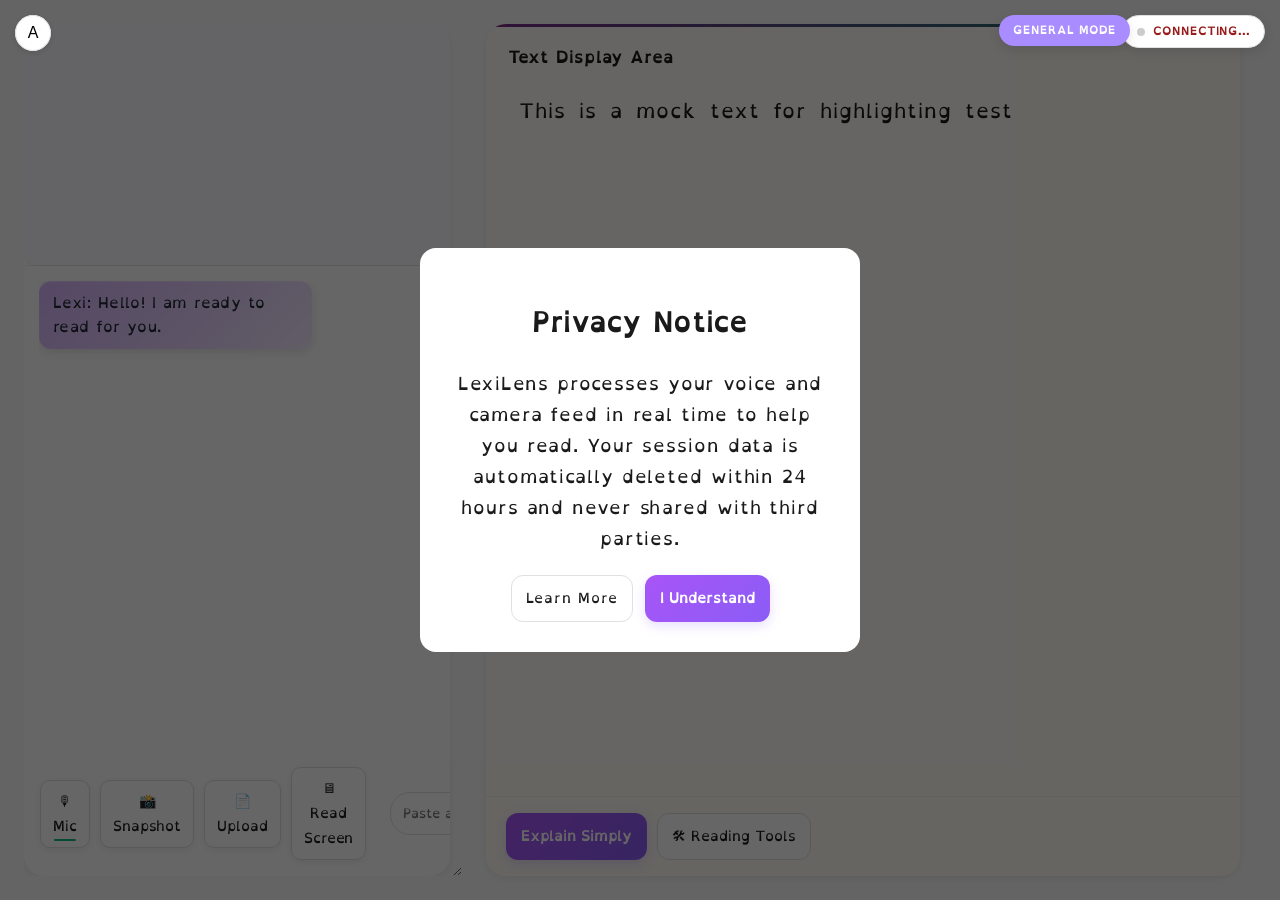
==== commit 2ca262fd: "bugs fixed" ====
--- a/frontend/index.html
+++ b/frontend/index.html
@@ -24,6 +24,7 @@
 <body>
   <!-- Dark Theme Toggle (#27) -->
   <button id="theme-toggle" class="theme-toggle-btn" aria-label="Toggle dark mode">🌙</button>
+  <button id="font-toggle" class="theme-toggle-btn" aria-label="Toggle font" style="right: 70px;" title="Switch to Arial">A</button>
 
   <!-- Privacy Modal -->
   <div id="privacy-modal" class="modal">
--- a/frontend/style.css
+++ b/frontend/style.css
@@ -22,7 +22,45 @@
   --shadow-1: 0 2px 6px rgba(0,0,0,0.06);
   --shadow-2: 0 10px 20px rgba(17, 24, 39, 0.06);
 
-  --dyslexic-font: Arial, 'OpenDyslexic', 'Comic Sans MS', sans-serif;
+  --dyslexic-font: 'OpenDyslexic', 'Comic Sans MS', Arial, sans-serif;
+  --standard-font: Arial, sans-serif;
+}
+
+/* ================= STANDARD FONT OVERRIDE ================= */
+html.standard-font body,
+html.standard-font .btn,
+html.standard-font .btn-primary,
+html.standard-font .btn-outline,
+html.standard-font .mode-card,
+html.standard-font .mode-overlay-title,
+html.standard-font .mode-overlay-close,
+html.standard-font #reading-text {
+  font-family: var(--standard-font) !important;
+}
+
+/* ================= TOGGLE BUTTONS ================= */
+.theme-toggle-btn {
+  position: fixed;
+  top: 20px;
+  right: 20px;
+  width: 40px;
+  height: 40px;
+  border-radius: 50%;
+  background: var(--panel);
+  border: 1px solid var(--border);
+  box-shadow: 0 4px 10px rgba(0,0,0,0.1);
+  display: flex;
+  align-items: center;
+  justify-content: center;
+  font-size: 20px;
+  cursor: pointer;
+  z-index: 10000;
+  transition: transform 0.2s, box-shadow 0.2s;
+}
+
+.theme-toggle-btn:hover {
+  transform: translateY(-2px);
+  box-shadow: 0 6px 14px rgba(0,0,0,0.15);
 }
 
 /* ================= DARK THEME (#27) ================= */
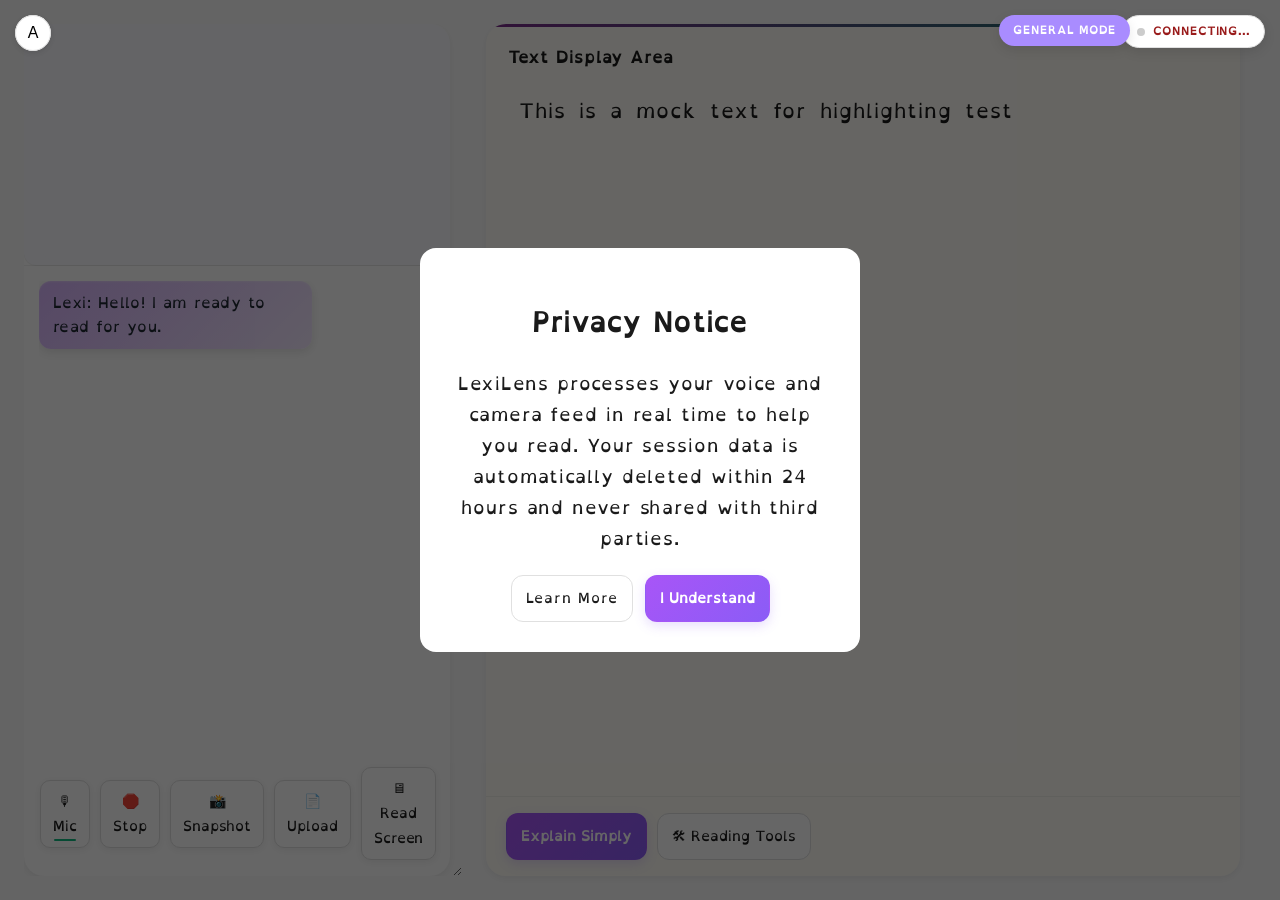
==== commit 1292bf8c: "bug fixes" ====
--- a/frontend/index.html
+++ b/frontend/index.html
@@ -76,6 +76,7 @@
                   <span class="vis-ring"></span>
                 </div>
               </div>
+              <button id="stop-lexi-btn" class="btn" aria-label="Stop Lexi">🛑 Stop</button>
               <button id="snapshot-btn" class="btn" aria-label="Snapshot">📸 Snapshot</button>
               <button id="upload-btn" class="btn" aria-label="Upload">📄 Upload</button>
               <button id="screen-reader-btn" class="btn" aria-label="Read Screen">🖥 Read Screen</button>
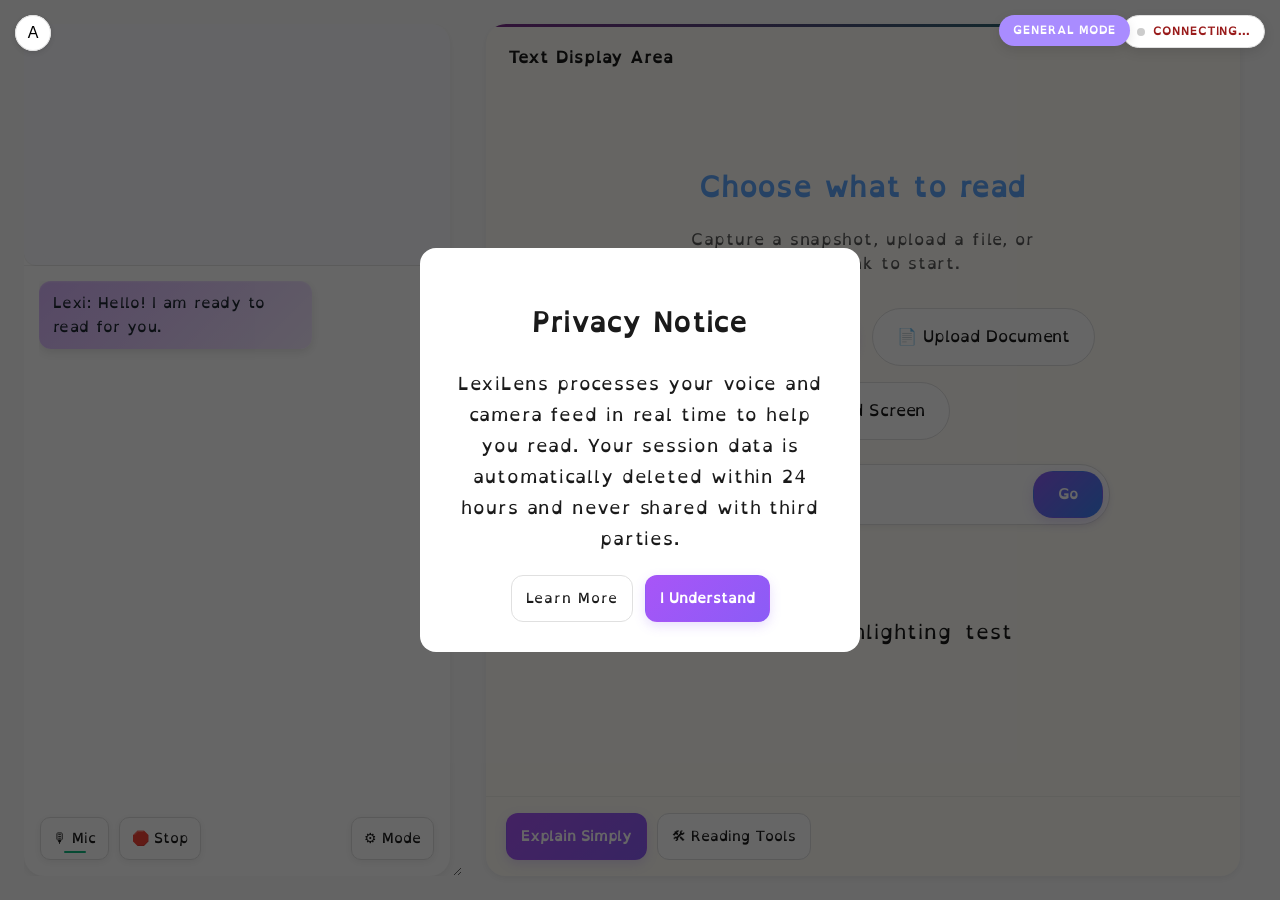
==== commit 36403df0: "feat(ui): redesign layout for source controls directly on screen" ====
--- a/frontend/index.html
+++ b/frontend/index.html
@@ -77,17 +77,6 @@
                 </div>
               </div>
               <button id="stop-lexi-btn" class="btn" aria-label="Stop Lexi">🛑 Stop</button>
-              <button id="snapshot-btn" class="btn" aria-label="Snapshot">📸 Snapshot</button>
-              <button id="upload-btn" class="btn" aria-label="Upload">📄 Upload</button>
-              <button id="screen-reader-btn" class="btn" aria-label="Read Screen">🖥 Read Screen</button>
-              <input type="file" id="file-input" style="display: none;">
-            </div>
-            
-            <!-- URL Input Integration -->
-            <div class="url-control-group" style="flex: 1; display: flex; gap: 8px; margin: 0 12px;">
-              <input type="url" id="url-input" placeholder="Paste article link here..." 
-                     style="flex: 1; padding: 8px 12px; border-radius: 20px; border: 1px solid var(--border); font-family: inherit;">
-              <button id="url-submit-btn" class="btn-primary" style="padding: 8px 16px; border-radius: 20px; white-space: nowrap;">Load Link</button>
             </div>
 
             <div class="controls-right">
@@ -112,8 +101,27 @@
                 <button id="view-analyzed-btn" class="btn-outline" style="padding: 4px 8px; font-size: 12px;">📝 Summary Notes</button>
               </div>
             </div>
+            
+            <!-- Permanent Input Methods Structure -->
+            <div id="source-controls-center" class="source-controls-center">
+              <h2>Choose what to read</h2>
+              <p>Capture a snapshot, upload a file, or paste a link to start.</p>
+              
+              <div class="source-buttons-row">
+                <button id="snapshot-btn" class="btn-primary" aria-label="Snapshot">📸 Camera Snapshot</button>
+                <button id="upload-btn" class="btn-outline" aria-label="Upload">📄 Upload Document</button>
+                <button id="screen-reader-btn" class="btn-outline" aria-label="Read Screen">🖥 Read Screen</button>
+                <input type="file" id="file-input" style="display: none;">
+              </div>
+              
+              <div class="url-control-group">
+                <input type="url" id="url-input" placeholder="Paste article link here...">
+                <button id="url-submit-btn" class="btn-primary url-submit">Go</button>
+              </div>
+            </div>
+
             <div id="reading-text" style="position: relative;">
-              <p>The recognized text will appear here.</p>
+              <p class="reading-placeholder"></p>
             </div>
 
             <!-- Dictation Mode UI -->
--- a/frontend/style.css
+++ b/frontend/style.css
@@ -1479,4 +1479,122 @@
 .theme-toggle-btn:hover {
   transform: scale(1.1);
   box-shadow: 0 4px 12px rgba(0,0,0,0.15);
+}
+
+/* ================= SOURCE CONTROLS (Empty State & Compact) ================= */
+.source-controls-center {
+  display: flex;
+  flex-direction: column;
+  align-items: center;
+  justify-content: center;
+  text-align: center;
+  padding: 40px 20px;
+  margin: 40px auto;
+  max-width: 600px;
+  transition: all 0.4s cubic-bezier(0.2, 0.8, 0.2, 1);
+  transform-origin: top center;
+}
+
+.source-controls-center h2 {
+  color: #60a5fa; /* Light blue heading */
+  font-size: 28px;
+  margin: 0 0 16px 0;
+  font-family: var(--dyslexic-font);
+}
+
+.source-controls-center p {
+  color: var(--text-subtle);
+  font-size: 16px;
+  margin: 0 0 32px 0;
+  max-width: 400px;
+  line-height: 1.5;
+}
+
+.source-buttons-row {
+  display: flex;
+  gap: 16px;
+  justify-content: center;
+  margin-bottom: 24px;
+  flex-wrap: wrap;
+}
+
+.source-buttons-row .btn-primary,
+.source-buttons-row .btn-outline {
+  padding: 14px 24px;
+  border-radius: 30px; /* Pill shape */
+  font-size: 16px;
+  display: flex;
+  align-items: center;
+  gap: 8px;
+}
+
+.source-buttons-row .btn-primary {
+  background: linear-gradient(135deg, #7c3aed, #60a5fa);
+  box-shadow: 0 4px 12px rgba(124, 58, 237, 0.25);
+}
+
+.source-controls-center .url-control-group {
+  display: flex;
+  width: 100%;
+  max-width: 480px;
+  background: white;
+  border: 1px solid var(--border);
+  border-radius: 30px;
+  padding: 6px;
+  box-shadow: var(--shadow-1);
+}
+
+.source-controls-center .url-control-group input {
+  flex: 1;
+  border: none;
+  background: transparent;
+  padding: 10px 16px;
+  font-size: 15px;
+  outline: none;
+  font-family: inherit;
+}
+
+.source-controls-center .url-submit {
+  border-radius: 20px;
+  padding: 10px 24px;
+  background: linear-gradient(135deg, #8b5cf6, #3b82f6);
+}
+
+/* Compact state (when reading text) */
+.source-controls-center.compact {
+  flex-direction: row;
+  margin: 0 0 20px 0;
+  padding: 12px 16px;
+  max-width: 100%;
+  background: white;
+  border-radius: 16px;
+  box-shadow: var(--shadow-1);
+  justify-content: space-between;
+  border: 1px solid var(--border);
+}
+
+.source-controls-center.compact h2,
+.source-controls-center.compact p {
+  display: none;
+}
+
+.source-controls-center.compact .source-buttons-row {
+  margin: 0;
+  gap: 10px;
+}
+
+.source-controls-center.compact .source-buttons-row button {
+  padding: 8px 16px;
+  font-size: 13px;
+}
+
+.source-controls-center.compact .url-control-group {
+  max-width: 300px;
+  margin-left: 10px;
+  padding: 4px;
+}
+
+.source-controls-center.compact .url-submit {
+  padding: 6px 16px;
+  font-size: 13px;
 }
